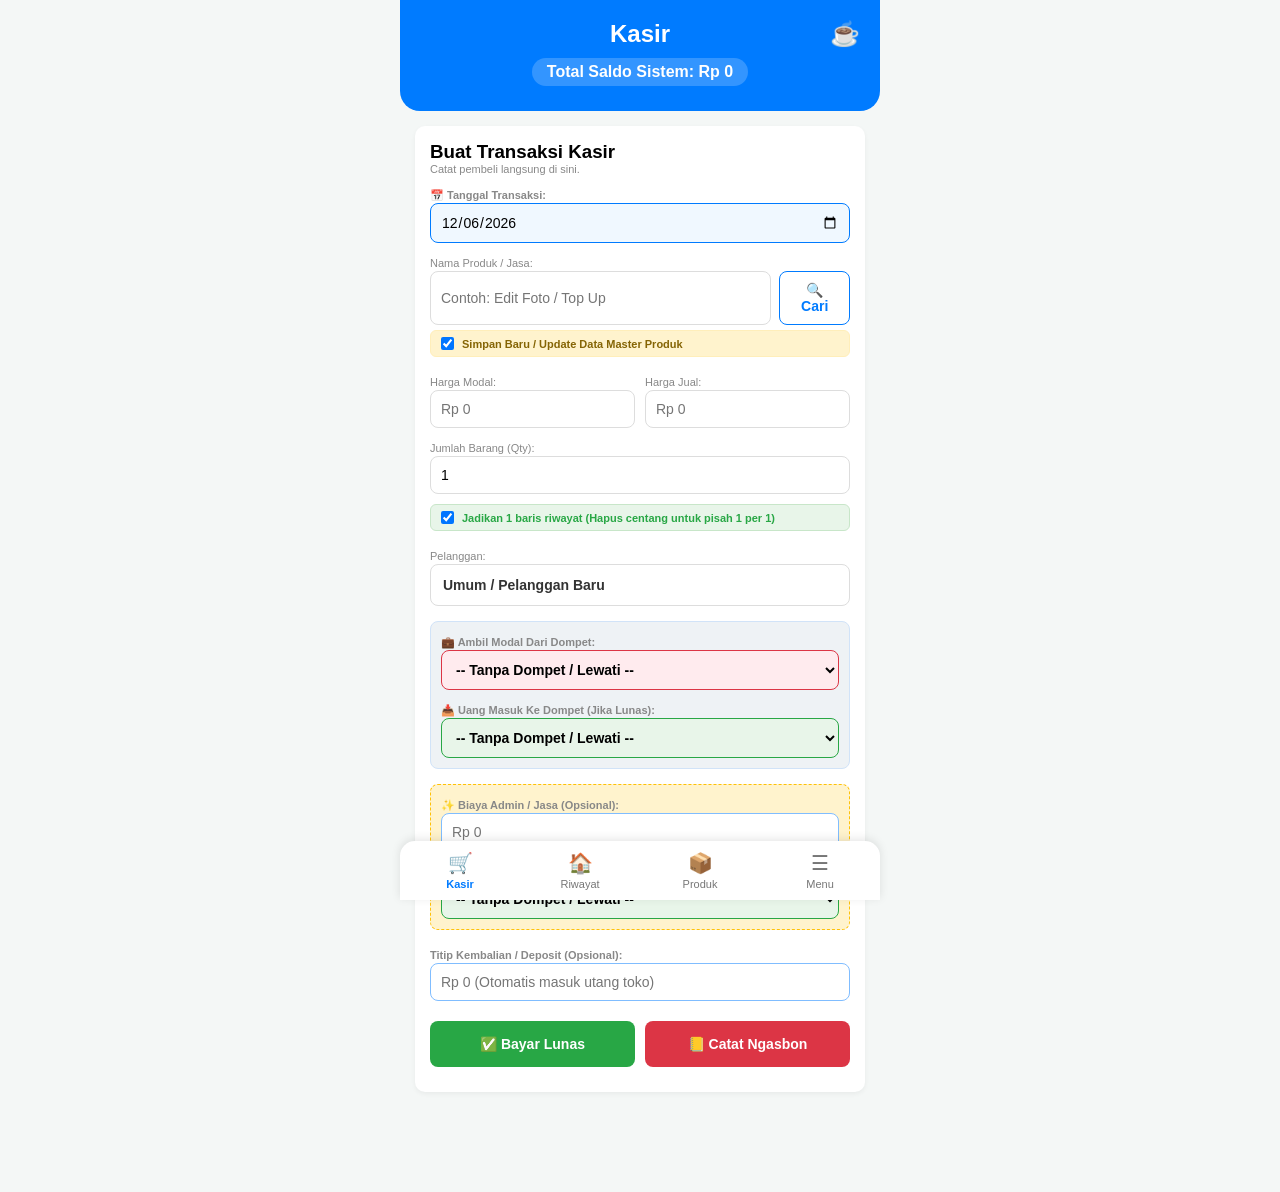
==== index (1).html @ 315f9e88 "Add files via upload" ====
<!DOCTYPE html>
<html lang="id">
<head>
    <meta charset="UTF-8">
    <meta name="viewport" content="width=device-width, initial-scale=1.0">
    <title>Sistem Manajemen UMKM Pro</title>
    <script src="https://cdnjs.cloudflare.com/ajax/libs/html2canvas/1.4.1/html2canvas.min.js"></script>
    <script src="https://cdnjs.cloudflare.com/ajax/libs/jspdf/2.5.1/jspdf.umd.min.js"></script>
    <script src="https://cdnjs.cloudflare.com/ajax/libs/jspdf-autotable/3.5.28/jspdf.plugin.autotable.min.js"></script>
    <script src="https://cdnjs.cloudflare.com/ajax/libs/Chart.js/3.9.1/chart.min.js"></script>
    
    <style>
        :root { --primary: #007bff; --bg-color: #f4f7f6; }
        * { margin: 0; padding: 0; box-sizing: border-box; font-family: sans-serif; }
        body { background-color: var(--bg-color); padding-bottom: 70px; transition: background 0.3s; }
        .app-container { max-width: 480px; margin: 0 auto; background-color: var(--bg-color); min-height: 100vh; position: relative; overflow-x: hidden; }
        
        .header { background: var(--primary); color: white; padding: 20px; border-radius: 0 0 20px 20px; text-align: center; transition: background 0.3s; }
        .saldo-badge { background: rgba(255,255,255,0.2); display: inline-block; padding: 5px 15px; border-radius: 20px; margin-top: 10px; font-weight: bold; }
        .saldo-simulasi { background: #ffc107 !important; color: #333 !important; box-shadow: 0 0 10px rgba(255,193,7,0.5); }
        
        .bottom-nav { position: fixed; bottom: 0; width: 100%; max-width: 480px; background: white; display: flex; padding: 10px 0; box-shadow: 0 -2px 10px rgba(0,0,0,0.1); border-radius: 15px 15px 0 0; z-index: 100; left: 50%; transform: translateX(-50%); }
        .nav-item { flex: 1; text-align: center; color: #777; font-size: 11px; cursor: pointer; transition: color 0.3s; }
        .nav-item.active { color: var(--primary); font-weight: bold; }
        .nav-icon { display: block; font-size: 20px; margin-bottom: 3px; }

        .page { display: none; padding: 15px; }
        .page.active { display: block; }

        .card { background: white; padding: 15px; border-radius: 10px; box-shadow: 0 2px 5px rgba(0,0,0,0.05); margin-bottom: 15px; }
        input, select, textarea { width: 100%; padding: 10px; margin-bottom: 10px; border: 1px solid #ddd; border-radius: 8px; font-size: 14px; }
        input[type="color"] { padding: 0; border: none; height: 60px; cursor: pointer; width: 100%; border-radius: 8px; }
        
        button { width: 100%; padding: 12px; background: var(--primary); color: white; border: none; border-radius: 8px; font-weight: bold; cursor: pointer; margin-bottom: 10px; font-size: 14px; transition: background 0.3s; }
        button.btn-green { background: #28a745; }
        button.btn-red { background: #dc3545; }
        button.btn-warning { background: #ffc107; color: #333; }
        button.btn-blue { background: #007bff; }
        button.btn-outline { background: transparent; border: 1px solid var(--primary); color: var(--primary); }
        .btn-back { width: auto; padding: 6px 15px; margin-bottom: 15px; font-size: 12px; display: inline-block; }
        
        .grid-2 { display: grid; grid-template-columns: 1fr 1fr; gap: 10px; }
        .grid-3 { display: grid; grid-template-columns: 1fr 1fr 1fr; gap: 8px; }
        .list-item { border-bottom: 1px solid #eee; padding: 10px 0; font-size: 13px; }
        .list-item:last-child { border-bottom: none; }
        .flex-between { display: flex; justify-content: space-between; align-items: center; }
        
        .text-green { color: #28a745; font-weight: bold; }
        .text-blue { color: var(--primary); font-weight: bold; }
        .text-red { color: #dc3545; font-weight: bold; }
        .text-small { font-size: 11px; color: #888; }
        
        .menu-grid { display: grid; grid-template-columns: 1fr 1fr 1fr; gap: 10px; margin-bottom: 15px; }
        .menu-btn { background: white; padding: 15px 5px; border-radius: 10px; text-align: center; cursor: pointer; box-shadow: 0 2px 4px rgba(0,0,0,0.05); font-size: 11px; font-weight: bold;}
        .menu-btn span { display: block; font-size: 24px; margin-bottom: 5px; }
        
        ::-webkit-scrollbar { width: 4px; }
        ::-webkit-scrollbar-thumb { background: #ccc; border-radius: 4px; }

        .search-select { padding: 12px; border: 1px solid #ddd; border-radius: 8px; background: #fff; display: flex; justify-content: space-between; align-items: center; cursor: pointer; margin-bottom: 10px; font-size: 14px; color: #333; }
        
        .modal-search { display: none; position: fixed; top: 0; left: 50%; transform: translateX(-50%); width: 100%; max-width: 480px; height: 100%; background: var(--bg-color); z-index: 1000; flex-direction: column; }
        .modal-search.active { display: flex; }
        .modal-header { background: white; padding: 15px; box-shadow: 0 2px 5px rgba(0,0,0,0.05); display: flex; align-items: center; gap: 15px; }
        .modal-header .btn-back { margin-bottom: 0; }
        .modal-header h4 { margin: 0; flex: 1; }
        .modal-body { padding: 15px; overflow-y: auto; flex: 1; }
        .modal-body input { font-size: 16px; padding: 12px; box-shadow: 0 2px 5px rgba(0,0,0,0.05); margin-bottom: 10px; }
        
        .search-item { padding: 15px; border-radius: 8px; background: white; margin-bottom: 8px; cursor: pointer; box-shadow: 0 1px 3px rgba(0,0,0,0.05); transition: background 0.2s; }
        .search-item:active { background: #e9ecef; }
        .search-item b { display: block; margin-bottom: 4px; }

        .accordion-header { cursor: pointer; padding: 10px 0; }
        .accordion-content { display: none; padding: 10px; background: #f8f9fa; border-radius: 8px; margin-top: 5px; border: 1px solid #eee; }
        .accordion-content.active { display: block; }
        
        .btn-wa { border: 1px solid; background: transparent; padding: 5px 10px; border-radius: 8px; font-size: 12px; cursor: pointer; display: inline-block; font-weight: bold; width: auto; margin:0;}
        .btn-wa:hover { background: #f0fdf4; }

        .modal-popup { display: none; position: fixed; top: 0; left: 50%; transform: translateX(-50%); width: 100%; max-width: 480px; height: 100%; background: rgba(0,0,0,0.6); z-index: 2000; align-items: center; justify-content: center; overflow-y: auto; padding: 20px 0; }
        .modal-popup.active { display: flex; }
        .popup-content { background: white; padding: 20px; border-radius: 15px; width: 90%; max-width: 350px; text-align: center; box-shadow: 0 5px 15px rgba(0,0,0,0.3); margin: auto; }

        .table-responsive { overflow-x: auto; -webkit-overflow-scrolling: touch; background: #fff; border-radius: 8px; border: 1px solid #ddd; margin-top: 10px; }
        .table-excel { width: 100%; border-collapse: collapse; min-width: 650px; font-size: 12px; text-align: left; }
        .table-excel th, .table-excel td { border: 1px solid #ddd; padding: 8px 10px; vertical-align: middle; white-space: nowrap; }
        .table-excel th { background-color: #f8f9fa; font-weight: bold; color: #333; }
        .table-excel tr:nth-child(even) { background-color: #fcfcfc; }
        .table-excel tr:hover { background-color: #f1f7ff; }
        .text-center { text-align: center; }
        .text-right { text-align: right; }

        .info-row { display: flex; gap: 5px; margin-bottom: 5px; align-items: center; }
        .info-row input { margin-bottom: 0; }
        .badge-info { display: inline-flex; align-items: center; background: #e9ecef; border: 1px solid #ced4da; padding: 4px 8px; border-radius: 15px; font-size: 11px; margin: 2px 4px 2px 0; color: #495057; }

        .tabs { display: flex; border-bottom: 2px solid #ddd; margin-bottom: 15px; }
        .tab-btn { flex: 1; text-align: center; padding: 10px; cursor: pointer; font-weight: bold; color: #999; border-bottom: 3px solid transparent; transition: all 0.3s;}
        .tab-btn.active { color: var(--primary); border-bottom: 3px solid var(--primary); }
        .kat-folder { background: var(--primary); color: white; padding: 12px 15px; border-radius: 8px; margin-bottom: 5px; cursor: pointer; display: flex; justify-content: space-between; font-weight: bold; font-size: 14px; box-shadow: 0 2px 4px rgba(0,0,0,0.1); }
        .kat-content { display: none; padding: 10px; background: #f8f9fa; border: 1px solid #eee; border-radius: 0 0 8px 8px; margin-top: -5px; margin-bottom: 15px; }
        .kat-content.active { display: block; }
        
        /* Desain Struk */
        .struk-kertas { background: #fff; color: #000; padding: 20px; font-family: 'Courier New', Courier, monospace; font-size: 13px; text-align: left; width: 100%; border: 1px solid #ddd; margin-bottom: 15px; box-shadow: 2px 2px 8px rgba(0,0,0,0.1); }
        .struk-divider { border-top: 1px dashed #000; margin: 8px 0; }
    /* Desain Kertas Struk Thermal */
        .kertas-struk { background: white; color: black; padding: 20px; font-family: 'Courier New', Courier, monospace; font-size: 13px; width: 100%; border: 1px solid #ccc; box-shadow: 2px 2px 8px rgba(0,0,0,0.1); margin-top: 20px; box-sizing: border-box; }
        .struk-divider { border-top: 1px dashed #000; margin: 8px 0; }
        .kotak-token { border: 1.5px dashed #000; padding: 8px; margin: 10px 0; text-align: center; font-weight: bold; font-size: 14px; background: #fafafa; }
</style>
</head>
<body>

<div class="app-container">
    <div class="header" style="position: relative;">
        <div style="position: absolute; right: 20px; top: 20px; cursor: pointer; font-size: 24px; z-index: 10;" onclick="document.getElementById('modal-sawer').classList.add('active')">☕</div>
        <h2 id="judulHalaman">Kasir</h2>
        <div class="saldo-badge" id="badge-header-saldo" style="margin-bottom: 5px;">Total Saldo Sistem: Rp <span id="displaySaldo">0</span></div>
        <div id="badge-dompet-pribadi" style="display:none; background: rgba(0,0,0,0.15); padding: 4px 12px; border-radius: 15px; font-size: 11px; font-weight: bold; width: fit-content; margin: 0 auto; color: white;">💼 Dompet Pribadi: Rp <span id="displaySaldoPribadi">0</span></div>
    </div>

    <div id="modal-sawer" class="modal-popup">
        <div class="popup-content">
            <h4 style="margin-bottom: 5px; color: var(--primary);">Sistem UMKM Pro</h4>
            <p style="font-size: 11px; color: #777; margin-bottom: 15px;">Versi 2.1 | Dev: Muhammad Rizky</p>
            <h4 style="margin-bottom: 5px; color: #d81b60;">☕ Sawer Developer</h4>
            <p style="font-size: 12px; color: #a80746; margin-bottom: 15px;">Sawer buat beli mie ayam hehehe 🍜</p>
            <img src="https://i.supaimg.com/ad460eb2-b309-4aa9-b61c-59eea64d0f56/84282f7b-0886-40a8-b4cc-752e51042834.png" alt="QRIS Sawer" style="width: 100%; max-width: 250px; border-radius: 10px; border: 1px dashed #ccc; padding: 5px; margin: 0 auto 15px auto; display: block;">
            <button type="button" class="btn-outline" style="border-color: #dc3545; color: #dc3545;" onclick="document.getElementById('modal-sawer').classList.remove('active')">Tutup</button>
        </div>
    </div>

    <div id="modal-pilih-wa" class="modal-popup">
        <div class="popup-content">
            <h4 style="margin-bottom: 15px; color: #333;">Kirim via Aplikasi Apa?</h4>
            <button type="button" class="btn-green" style="background: #25D366;" onclick="eksekusiKirimWA('biasa')">🟢 WhatsApp Biasa</button>
            <button type="button" class="btn-green" style="background: #128C7E;" onclick="eksekusiKirimWA('bisnis')">💼 WhatsApp Business</button>
            <button type="button" class="btn-outline" style="border-color: #007bff; color: #007bff; margin-bottom: 15px;" onclick="eksekusiKirimWA('umum')">🌐 WA Web / Pilihan Sistem</button>
            <button type="button" class="btn-red" style="margin-bottom: 0; width: auto; padding: 8px 30px;" onclick="tutupModalWA()">❌ Batal</button>
        </div>
    </div>

    <div id="modal-pencarian" class="modal-search" style="z-index: 3000;">
        <div class="modal-header"><button type="button" class="btn-outline btn-back" onclick="tutupPencarian()">⬅ Kembali</button><h4 id="judulPencarian">Cari</h4></div>
        <div class="modal-body">
            <input type="text" id="inputPencarian" placeholder="Ketik pencarian di sini..." oninput="filterPencarian()" autocomplete="off">
            <div id="listHasilPencarian"></div>
        </div>
    </div>

    <div id="modal-edit-transaksi" class="modal-search">
        <div class="modal-header"><button type="button" class="btn-outline btn-back" onclick="tutupEditTransaksi()">⬅ Kembali</button><h4>Edit Transaksi</h4></div>
        <div class="modal-body">
            <input type="hidden" id="editTransId">
            <label class="text-small">Tanggal:</label><input type="date" id="editTransTgl">
            <label class="text-small">Nama Pelanggan:</label>
            <div class="search-select" onclick="bukaPencarian('pelanggan-edit-trans')"><span id="labelEditTransPelanggan"><b>Pilih Pelanggan</b></span></div>
            <input type="hidden" id="editTransPelangganNama" value="">
            <label class="text-small">Nama Produk:</label>
            <div style="display: flex; gap: 8px; margin-bottom: 5px;">
                <input type="text" id="editTransProduk" placeholder="Nama Produk" style="margin-bottom: 0;">
                <button type="button" class="btn-outline" style="width: auto; margin-bottom: 0; padding: 10px 15px;" onclick="bukaPencarian('produk-edit')">🔍 Cari</button>
            </div>
            <div class="grid-2">
                <div><label class="text-small">Harga Modal (Rp):</label><input type="text" inputmode="numeric" id="editTransModal" oninput="formatInputRupiah(event)"></div>
                <div><label class="text-small">Harga Jual (Rp):</label><input type="text" inputmode="numeric" id="editTransTotal" oninput="formatInputRupiah(event)"></div>
            </div>
            <label class="text-small">Status:</label>
            <select id="editTransStatus" style="margin-bottom: 15px;"><option value="Lunas">Lunas</option><option value="Piutang">Ngasbon / Piutang</option></select>
            
            <div style="background: #eef2f5; padding: 10px; border-radius: 8px; border: 1px solid #d1e3f8; margin-bottom: 10px;">
                <label class="text-small text-red" style="font-weight:bold;">💼 Ambil Modal Dari:</label>
                <select id="editTransDompetModal" style="background:#ffebee; border-color:#dc3545;"></select>
                
                <label class="text-small text-green" style="font-weight:bold;">📥 Uang Jual Masuk Ke:</label>
                <select id="editTransDompetMasuk" style="background:#e8f5e9; border-color:#28a745; margin-bottom: 0;"></select>
            </div>

            <button type="button" class="btn-green" onclick="eksekusiSimpanEditTransaksi()" style="margin-top: 10px;">💾 Simpan Perubahan</button>
        </div>
    </div>

    <div id="modal-edit-rincian" class="modal-popup">
        <div class="popup-content">
            <h4 style="margin-bottom: 10px;">✏️ Edit Rincian Barang</h4>
            <form onsubmit="eksekusiSimpanRincian(event)">
                <input type="hidden" id="editRincianUtangId">
                <input type="hidden" id="editRincianIdx">
                <label class="text-small" style="text-align:left; display:block;">Tanggal:</label>
                <input type="date" id="editRincianTgl" required style="border-color: var(--primary);">
                <label class="text-small" style="text-align:left; display:block;">Nama Produk/Barang:</label>
                <input type="text" id="editRincianProduk" required>
                <label class="text-small" style="text-align:left; display:block;">Harga (Rp):</label>
                <input type="text" inputmode="numeric" id="editRincianNominal" oninput="formatInputRupiah(event)" required>
                <div class="grid-2" style="margin-top: 15px;">
                    <button type="submit" class="btn-green">Simpan</button>
                    <button type="button" class="btn-red" onclick="tutupModalRincian()">Batal</button>
                </div>
            </form>
        </div>
    </div>

    <div id="modal-pindah-kategori" class="modal-popup">
        <div class="popup-content">
            <h4 style="margin-bottom: 10px;">🗂️ Pindah Folder Kategori</h4>
            <p class="text-small" style="margin-bottom: 15px;">Pindahkan produk yang dicentang ke folder:</p>
            <select id="selectPindahKat" style="font-weight:bold; background:#f0f8ff; width:100%; padding:10px; border-radius:8px;"></select>
            <div class="grid-2" style="margin-top: 15px;">
                <button type="button" class="btn-green" onclick="eksekusiPindahKategoriMassal()">Pindahkan</button>
                <button type="button" class="btn-red" onclick="tutupModalPindahKategori()">Batal</button>
            </div>
        </div>
    </div>

    <div id="modal-edit-kasbon" class="modal-popup">
        <div class="popup-content">
            <h4 style="margin-bottom: 10px;">✏️ Edit Info Kasbon</h4>
            <form onsubmit="eksekusiSimpanInfoKasbon(event)">
                <input type="hidden" id="editKasbonId">
                <input type="hidden" id="editKasbonDompetLama">
                <label class="text-small" style="text-align:left; display:block;">Nama Pelanggan / Pihak:</label>
                <div class="search-select" onclick="bukaPencarian('pelanggan-edit-kasbon')"><span id="labelEditKasbonPelanggan"><b>Pilih Pelanggan</b></span></div>
                <input type="hidden" id="editKasbonNama" required>
                <label class="text-small" style="text-align:left; display:block;">Sumber/Tujuan Dompet Awal:</label>
                <select id="editKasbonDompet" style="background:#e8f4fd; border-color:var(--primary); font-weight:bold;"></select>
                <div class="grid-2" style="margin-top: 15px;">
                    <button type="submit" class="btn-green">💾 Simpan Perubahan</button>
                    <button type="button" class="btn-red" onclick="tutupModalEditKasbon()">Batal</button>
                </div>
            </form>
        </div>
    </div>

    <div id="modal-cicilan" class="modal-popup">
        <div class="popup-content">
            <h4 style="margin-bottom: 10px;">💳 Catat Cicilan</h4>
            <p class="text-small" style="margin-bottom: 15px;">Info: <b class="text-red" id="cicilanSisaTampil">Rp 0</b></p>
            <form onsubmit="eksekusiSimpanCicilan(event)">
                <input type="hidden" id="cicilanUtangId">
                <input type="hidden" id="editCicilanId"> 
                <label class="text-small" style="text-align:left; display:block;">Tanggal Bayar:</label>
                <input type="date" id="cicilanTgl" required style="border-color: var(--primary);">
                <label class="text-small" style="text-align:left; display:block;">Nominal Bayar (Rp):</label>
                <input type="text" inputmode="numeric" id="cicilanNominal" placeholder="0" oninput="formatInputRupiah(event)" required>
                
                <label class="text-small text-green" style="font-weight:bold; display:block; margin-top:10px;">📥 Uang Masuk / Keluar Dompet:</label>
                <select id="cicilanDompetMasuk" style="background:#e8f5e9; border-color:#28a745; font-weight:bold; margin-bottom: 0;"></select>

                <div class="grid-2" style="margin-top: 15px;">
                    <button type="submit" class="btn-green">Simpan</button>
                    <button type="button" class="btn-red" onclick="tutupModalCicilan()">Batal</button>
                </div>
            </form>
        </div>
    </div>

    <div id="modal-struk" class="modal-popup">
        <div class="popup-content" style="background:#f4f4f4;">
            <div id="area-struk" class="struk-kertas">
                <div id="struk-nama-toko" style="text-align:center; font-size:16px; margin-bottom: 3px;">NAMA TOKO</div>
                <div id="struk-info-toko" style="text-align:center; font-size:11px; margin-bottom:10px; white-space: pre-wrap;">Info Toko</div>
                <div class="struk-divider"></div>
                <div id="struk-info">Tgl: ...<br>Plg: ...</div>
                <div class="struk-divider"></div>
                <div id="struk-item">Nama Produk x1<br><div style="text-align:right">Rp 0</div></div>
                <div class="struk-divider"></div>
                <div style="display:flex; justify-content:space-between; font-weight:bold;">
                    <span>TOTAL</span><span id="struk-total">Rp 0</span>
                </div>
                <div class="struk-divider"></div>
                <div id="struk-pesan-penutup" style="text-align:center; font-size:11px; white-space: pre-wrap; margin-bottom: 5px;">Pesan Penutup</div>
                <div style="text-align:center; font-size:9px; color: #888;">Powered by Sistem UMKM Pro</div>
            </div>
            <button type="button" class="btn-green" onclick="downloadStruk()">💾 Download Struk Gambar</button>
            <button type="button" class="btn-red" onclick="document.getElementById('modal-struk').classList.remove('active')">Tutup</button>
        </div>
    </div>

    <div id="modal-mutasi" class="modal-popup">
        <div class="popup-content">
            <h4 style="margin-bottom: 10px;">🔄 Mutasi Pindah Saldo</h4>
            <form onsubmit="eksekusiMutasi(event)">
                <label class="text-small" style="text-align:left; display:block; color:#dc3545; font-weight:bold;">Dari Dompet (Berkurang):</label>
                <select id="mutasiDari" style="background:#ffebee; border-color:#dc3545;"></select>
                <div style="text-align:center; margin: 5px 0;">⬇️</div>
                <label class="text-small" style="text-align:left; display:block; color:#28a745; font-weight:bold;">Ke Dompet (Bertambah):</label>
                <select id="mutasiKe" style="background:#e8f5e9; border-color:#28a745;"></select>
                <label class="text-small" style="text-align:left; display:block; margin-top:10px;">Nominal Dipindah (Rp):</label>
                <input type="text" inputmode="numeric" id="mutasiNominal" placeholder="0" oninput="formatInputRupiah(event)" required>
                <div class="grid-2" style="margin-top: 15px;">
                    <button type="submit" class="btn-blue" style="color:white;">🔄 Pindahkan</button>
                    <button type="button" class="btn-red" onclick="document.getElementById('modal-mutasi').classList.remove('active')">Batal</button>
                </div>
            </form>
        </div>
    </div>

    <div id="modal-edit-saldo" class="modal-popup">
        <div class="popup-content">
            <h4 style="margin-bottom: 10px;">✏️ Sesuaikan Saldo</h4>
            <p class="text-small text-blue" id="labelEditSaldoDompet" style="margin-bottom:10px; font-weight:bold;">Nama Dompet</p>
            <form onsubmit="eksekusiEditSaldoPintar(event)">
                <input type="hidden" id="editSaldoDompetId">
                <label class="text-small" style="text-align:left; display:block;">Pilih Operasi:</label>
                <select id="jenisEditSaldo" style="font-weight:bold; background:#f8f9fa;">
                    <option value="tambah">➕ Tambah Saldo (Masuk)</option>
                    <option value="kurang">➖ Kurangi Saldo (Keluar)</option>
                    <option value="ubah">⚖️ Timpa / Ubah Total Akhir</option>
                </select>
                <label class="text-small" style="text-align:left; display:block;">Nominal (Rp):</label>
                <input type="text" inputmode="numeric" id="editSaldoNominal" placeholder="0" oninput="formatInputRupiah(event)" required>
                <div class="grid-2" style="margin-top: 15px;">
                    <button type="submit" class="btn-green">💾 Simpan</button>
                    <button type="button" class="btn-red" onclick="document.getElementById('modal-edit-saldo').classList.remove('active')">Batal</button>
                </div>
            </form>
        </div>
    </div>

    <div id="modal-bunga-bank" class="modal-popup">
        <div class="popup-content">
            <h4 style="margin-bottom: 10px; color:#28a745;">🌱 Set Bunga Harian</h4>
            <p class="text-small text-blue" id="labelBungaDompet" style="margin-bottom:10px; font-weight:bold;">Nama Dompet</p>
            <form onsubmit="eksekusiSetBunga(event)">
                <input type="hidden" id="bungaDompetId">
                <label class="text-small" style="text-align:left; display:block;">Persentase Bunga (% Per Tahun):</label>
                <input type="number" step="0.01" id="bungaPersenVal" placeholder="Cth: 2.5 untuk 2.5%" required style="border-color:#28a745; background:#f0fdf4;">
                <p class="text-small" style="color:gray; font-size:10px; margin-top:5px; margin-bottom:15px; text-align:left;">Bunga dihitung persentase tahunan (p.a), dan akan cair harian ke saldo saat aplikasi dibuka.</p>
                <div class="grid-2" style="margin-top: 5px;">
                    <button type="submit" class="btn-green">💾 Simpan</button>
                    <button type="button" class="btn-red" onclick="document.getElementById('modal-bunga-bank').classList.remove('active')">Batal</button>
                </div>
            </form>
        </div>
    </div>

    <div id="modal-tambah-tabungan" class="modal-popup">
        <div class="popup-content">
            <h4 style="margin-bottom: 10px;">💰 Buka Tabungan Baru</h4>
            <form onsubmit="eksekusiBukaTabungan(event)">
                <label class="text-small" style="text-align:left; display:block;">Pilih Pelanggan:</label>
                <div class="search-select" onclick="bukaPencarian('pelanggan-tabungan')"><span id="labelTabunganPelanggan"><b>Pilih Pelanggan</b></span></div>
                <input type="hidden" id="tabunganPelangganId" value="">
                
                <label class="text-small text-green" style="text-align:left; display:block; font-weight:bold;">Uang Masuk Ke Dompet:</label>
                <select id="tabunganDompetId" style="background:#e8f5e9; border-color:#28a745; font-weight:bold; margin-bottom:10px;"></select>
                
                <label class="text-small" style="text-align:left; display:block;">Setoran Awal (Rp):</label>
                <input type="text" inputmode="numeric" id="tabunganAwal" placeholder="0" oninput="formatInputRupiah(event)" required>
                
                <div class="grid-2" style="margin-top: 15px;">
                    <button type="submit" class="btn-green">Simpan</button>
                    <button type="button" class="btn-red" onclick="document.getElementById('modal-tambah-tabungan').classList.remove('active')">Batal</button>
                </div>
            </form>
        </div>
    </div>

    <div id="page-kasir" class="page active">
        <div class="card">
            <h3>Buat Transaksi Kasir</h3>
            <p class="text-small" style="margin-bottom: 10px;">Catat pembeli langsung di sini.</p>
            <form id="formKasir" onsubmit="eksekusiKasir(event)">
                <label class="text-small text-blue"><b>📅 Tanggal Transaksi:</b></label>
                <input type="date" id="kasirTanggal" required style="border-color: var(--primary); background: #f0f8ff;">
                
                <label class="text-small">Nama Produk / Jasa:</label>
                <div style="display: flex; gap: 8px; margin-bottom: 5px;">
                    <input type="text" id="kasirNamaProduk" placeholder="Contoh: Edit Foto / Top Up" required style="margin-bottom: 0;">
                    <button type="button" class="btn-outline" style="width: auto; margin-bottom: 0; padding: 10px 15px;" onclick="bukaPencarian('produk')">🔍 Cari</button>
                </div>
                <label style="display:flex; align-items:center; font-size:11px; margin-bottom: 15px; background: #fff3cd; padding: 6px 10px; border-radius: 6px; border: 1px solid #ffeeba;">
                    <input type="checkbox" id="kasirSimpanProduk" checked style="width:auto; margin:0 8px 0 0;"><b style="color: #856404;">Simpan Baru / Update Data Master Produk</b>
                </label>
                <div class="grid-2">
                    <div><label class="text-small">Harga Modal:</label><input type="text" inputmode="numeric" id="kasirHargaModal" placeholder="Rp 0" oninput="formatInputRupiah(event)" required></div>
                    <div><label class="text-small">Harga Jual:</label><input type="text" inputmode="numeric" id="kasirHargaJual" placeholder="Rp 0" oninput="formatInputRupiah(event)" required></div>
                </div>
                <label class="text-small">Jumlah Barang (Qty):</label><input type="number" inputmode="numeric" id="kasirJumlah" placeholder="Jumlah" value="1" required>
                <label style="display:flex; align-items:center; font-size:11px; margin-bottom: 15px; background: #e8f5e9; padding: 6px 10px; border-radius: 6px; border: 1px solid #c8e6c9; cursor: pointer;">
                    <input type="checkbox" id="kasirGabungQty" checked style="width:auto; margin:0 8px 0 0;"><b style="color: #28a745;">Jadikan 1 baris riwayat (Hapus centang untuk pisah 1 per 1)</b>
                </label>
                <label class="text-small">Pelanggan:</label>
                <div class="search-select" onclick="bukaPencarian('pelanggan-kasir')" style="margin-bottom: 15px;"><span id="labelKasirPelanggan"><b>Umum / Pelanggan Baru</b></span></div>
                <input type="hidden" id="kasirPelangganId" value="">
                
                <div style="background: #eef2f5; padding: 10px; border-radius: 8px; border: 1px solid #d1e3f8; margin-bottom: 15px;">
                    <label class="text-small text-red" style="font-weight:bold;">💼 Ambil Modal Dari Dompet:</label>
                    <select id="kasirDompetModal" style="background:#ffebee; border-color:#dc3545; font-weight:bold;"></select>
                    
                    <label class="text-small text-green" style="font-weight:bold;">📥 Uang Masuk Ke Dompet (Jika Lunas):</label>
                    <select id="kasirDompetMasuk" style="background:#e8f5e9; border-color:#28a745; font-weight:bold; margin-bottom: 0;"></select>
                </div>

                <div style="background: #fff3cd; padding: 10px; border-radius: 8px; border: 1px dashed #ffc107; margin-bottom: 15px;">
                    <label class="text-small text-blue"><b>✨ Biaya Admin / Jasa (Opsional):</b></label>
                    <input type="text" inputmode="numeric" id="kasirBiayaAdmin" placeholder="Rp 0" oninput="formatInputRupiah(event)" style="margin-bottom:10px; border-color:#80bdff;">
                    <label class="text-small text-green" style="font-weight:bold;">📥 Uang Admin Masuk Ke:</label>
                    <select id="kasirDompetAdmin" style="background:#e8f5e9; border-color:#28a745; font-weight:bold; margin-bottom: 0;"></select>
                </div>

                <div id="wadahDepositKasir" style="display:none; background: #fff3cd; padding: 10px; border-radius: 8px; border: 1px solid #ffeeba; margin-bottom: 15px;">
                    <span style="font-size:12px; color:#856404; display:block; margin-bottom:5px;">💡 Pelanggan ini punya Saldo Titipan: <b id="teksSaldoDeposit">Rp 0</b></span>
                    <label style="display:flex; align-items:center; font-size:12px; font-weight:bold; cursor:pointer;">
                        <input type="checkbox" id="kasirPakaiDeposit" style="width:auto; margin:0 8px 0 0;"> Potong bayar pakai Saldo Titipan?
                    </label>
                    <input type="hidden" id="kasirNominalDeposit" value="0">
                </div>

                <label class="text-small text-blue">Titip Kembalian / Deposit (Opsional):</label>
                <input type="text" inputmode="numeric" id="kasirTambahDeposit" placeholder="Rp 0 (Otomatis masuk utang toko)" oninput="formatInputRupiah(event)" style="margin-bottom:15px; border-color:#80bdff;">
                
                <input type="hidden" id="kasirStatusVal" value="Lunas">
                <div class="grid-2">
                    <button type="submit" class="btn-green" style="margin-top: 5px; font-size: 14px; padding: 15px;" onclick="document.getElementById('kasirStatusVal').value='Lunas'">✅ Bayar Lunas</button>
                    <button type="submit" class="btn-red" style="margin-top: 5px; font-size: 14px; padding: 15px;" onclick="document.getElementById('kasirStatusVal').value='Piutang'">📒 Catat Ngasbon</button>
                </div>
            </form>
        </div>
    </div>

    <div id="page-beranda" class="page">
        <div class="card grid-2">
            <div><div class="text-small">Omset Hari Ini (Lunas)</div><div class="text-blue" style="font-size: 16px;">Rp <span id="rekapHarian">0</span></div></div>
            <div><div class="text-small">Untung Hari Ini (Lunas)</div><div class="text-green" style="font-size: 16px;">Rp <span id="labaHarian">0</span></div></div>
            <div style="margin-top: 10px;"><div class="text-small" id="judulOmset2">Omset Bulan Ini</div><div class="text-blue" style="font-size: 16px;">Rp <span id="rekapBulanan">0</span></div></div>
            <div style="margin-top: 10px;"><div class="text-small" id="judulUntung2">Untung Bulan Ini</div><div class="text-green" style="font-size: 16px;">Rp <span id="labaBulanan">0</span></div></div>
            <div style="margin-top: 10px; border-top: 1px solid #eee; padding-top: 10px;"><div class="text-small">Piutang (Uang di Luar)</div><div class="text-red">Rp <span id="rekapPiutang">0</span></div></div>
            <div style="margin-top: 10px; border-top: 1px solid #eee; padding-top: 10px;"><div class="text-small">Total Utang Saya</div><div class="text-red">Rp <span id="rekapUtang">0</span></div></div>
        </div>
        
        <div class="card">
            <h4>Riwayat Lunas & Filter</h4>
            <select id="filterWaktuBeranda" onchange="ubahFilterBeranda()" style="margin-top: 5px; font-weight: bold;">
                <option value="semua">📂 Semua Transaksi (Lunas)</option>
                <option value="harian">📅 Transaksi Harian (Hari Ini)</option>
                <option value="mingguan">📆 Transaksi Mingguan (7 Hari Terakhir)</option>
                <option value="bulanan">🗓️ Transaksi Bulanan (Bulan Ini)</option>
                <option value="tahunan">🏆 Transaksi Tahunan (Tahun Ini)</option>
                <option value="custom">⚙️ Transaksi Custom (Pilih Tanggal)</option>
            </select>
            
            <div id="wadahFilterCustom" style="display: none; margin-bottom: 10px; background: #f8f9fa; padding: 10px; border-radius: 8px; border: 1px solid #ddd;">
                <div class="grid-2"><div><label class="text-small">Dari:</label><input type="date" id="tglMulaiCustom" style="margin-bottom: 0;"></div><div><label class="text-small">Sampai:</label><input type="date" id="tglAkhirCustom" style="margin-bottom: 0;"></div></div>
                <button type="button" class="btn-outline" style="padding: 8px; margin-top: 10px; margin-bottom: 0;" onclick="terapkanFilterCustom()">Cari Data</button>
            </div>

            <div class="flex-between" style="margin-bottom: 10px; padding-bottom: 10px; border-bottom: 1px solid #eee;">
                <span class="text-small">Jumlah Transaksi Lunas:</span><span class="text-blue" id="jumlahTransaksiBeranda" style="font-size: 18px; font-weight: bold;">0</span>
            </div>
            
            <div style="background: #ffeeba; padding: 10px; border-radius: 8px; margin-bottom: 10px; border: 1px solid #ffdf7e;">
                <div style="display: flex; align-items: center; font-size: 13px; font-weight: bold; margin-bottom: 8px; border-bottom:1px dashed #ccc; padding-bottom:8px;">
                    <input type="checkbox" id="checkSemuaTransaksi" onchange="togglePilihSemuaTransaksi()" style="width: auto; margin: 0 10px 0 0;"> Pilih Semua Baris
                </div>
                <div style="display:flex; gap:5px; flex-wrap:wrap;">
                    <button type="button" class="btn-wa" style="border-color:#28a745; color:#28a745;" onclick="kirimWABorongan('pelanggan')">📱 WA Pembeli</button>
                    <button type="button" class="btn-wa" style="border-color:#007bff; color:#007bff;" onclick="kirimWABorongan('bos')">📱 WA Bos</button>
                    <button type="button" class="btn-wa" style="border-color:#dc3545; color:#dc3545;" onclick="downloadPDFRiwayat('beranda')">📄 PDF</button>
                    <button type="button" class="btn-red" style="width: auto; padding: 5px 10px; margin: 0; font-size: 12px;" onclick="hapusTransaksiTerpilih()">🗑 Hapus</button>
                </div>
            </div>
            
            <p class="text-small" style="color:var(--primary); text-align:right; margin-bottom: 0;"><i>*Geser tabel ke kiri ⬅️</i></p>
            <div class="table-responsive">
                <table class="table-excel">
                    <thead><tr><th class="text-center" style="width: 30px;">✔</th><th>Pelanggan & Status</th><th>Produk (Qty)</th><th class="text-right">Modal</th><th class="text-right text-blue">Jual</th><th class="text-right text-green">Untung</th><th class="text-center">Aksi</th></tr></thead>
                    <tbody id="listTransaksiBerandaTabel"></tbody>
                </table>
            </div>
        </div>
    </div>

    <div id="page-produk" class="page">
        <div class="card">
            <h4 id="judulFormProduk">Tambah Produk Baru</h4>
            <form onsubmit="eksekusiSimpanProduk(event)" style="margin-top: 10px;">
                <input type="hidden" id="editProdukId" value="">
                <input type="text" id="namaProduk" placeholder="Nama Produk / Jasa" required>
                <label class="text-small">Pilih Kategori / Folder:</label>
                <select id="produkKategoriId" style="background:#f0f8ff; font-weight:bold;"></select>
                <div class="grid-2" style="margin-top: 10px;">
                    <div><label class="text-small">Harga Modal (Rp):</label><input type="text" inputmode="numeric" id="hargaModal" placeholder="0" oninput="formatInputRupiah(event)" required></div>
                    <div><label class="text-small">Harga Jual (Rp):</label><input type="text" inputmode="numeric" id="hargaJual" placeholder="0" oninput="formatInputRupiah(event)" required></div>
                </div>
                <div style="background: #eef2f5; padding: 10px; border-radius: 8px; border: 1px solid #d1e3f8; margin-bottom: 10px;">
                    <label class="text-small text-red" style="font-weight:bold;">💼 Default Modal Dari:</label>
                    <select id="produkDompetModal" style="background:#ffebee; border-color:#dc3545; font-weight:bold;"></select>
                    <label class="text-small text-green" style="font-weight:bold;">📥 Default Jual Masuk Ke:</label>
                    <select id="produkDompetMasuk" style="background:#e8f5e9; border-color:#28a745; font-weight:bold; margin-bottom: 0;"></select>
                </div>
                <div class="grid-2">
                    <button type="submit" id="btnSubmitProduk" class="btn-green">Tambah Produk</button>
                    <button type="button" id="btnBatalEdit" class="btn-outline" style="display: none;" onclick="batalEditProduk()">Batal Edit</button>
                </div>
            </form>
        </div>
        <div class="card">
            <h4 style="margin-bottom: 10px;">Daftar Produk (Berdasarkan Kategori)</h4>
            <input type="text" id="cariProdukListInput" placeholder="🔍 Cari nama produk atau kategori..." oninput="renderDaftarProduk()" style="border-color: var(--primary); background:#f0f8ff;">
            
            <div class="flex-between" style="background: #f8f9fa; padding: 10px; border-radius: 8px; margin-bottom: 10px; border: 1px solid #eee;">
                <label style="display: flex; align-items: center; font-size: 13px; font-weight: bold; cursor: pointer;"><input type="checkbox" id="checkSemuaProduk" onchange="togglePilihSemuaProduk()" style="width: auto; margin: 0 10px 0 0;"> Pilih Semua</label>
                <div style="display:flex; gap:5px;">
                    <button type="button" class="btn-warning" style="width: auto; padding: 5px 10px; margin: 0; font-size: 12px; border:none;" onclick="eksekusiSapuMagnet()">🧲 Sapu</button>
                    <button type="button" class="btn-outline" style="width: auto; padding: 5px 10px; margin: 0; font-size: 12px; background:white;" onclick="bukaModalPindahKategori()">🗂️ Pindah</button>
                    <button type="button" class="btn-red" style="width: auto; padding: 5px 10px; margin: 0; font-size: 12px;" onclick="hapusProdukTerpilih()">🗑 Hapus</button>
                </div>
            </div>
            <div id="listProduk"></div>
        </div>
    </div>

    <div id="page-utang" class="page">
        <div class="card">
            <h4>Catat Kasbon / Piutang Baru</h4>
            <p class="text-small" style="margin-bottom:10px;">Catat utangan di sini. Uang akan dipotong/ditambah ke Dompet.</p>
            <form onsubmit="eksekusiTambahUtang(event)" style="margin-top: 10px;">
                <label class="text-small">Pilih Pelanggan:</label>
                <div class="search-select" onclick="bukaPencarian('pelanggan-utang')"><span id="labelUtangPelanggan"><b>Umum / Pelanggan Baru</b></span></div>
                <input type="hidden" id="utangPelangganId" value="">
                
                <label class="text-small">Jenis Transaksi:</label>
                <select id="jenisUtang"><option value="Piutang">Pelanggan Ngasbon (Piutang)</option><option value="Utang">Pelanggan Nabung / Titip Uang</option></select>
                
                <label class="text-small text-blue">💼 Saldo Dompet Terkait:</label>
                <select id="utangDompetId" style="background:#e8f4fd; border-color:var(--primary); font-weight:bold;"></select>

                <label class="text-small">Nominal (Rp):</label>
                <input type="text" inputmode="numeric" id="nominalUtang" placeholder="Nominal (Rp)" oninput="formatInputRupiah(event)" required>
                <button type="submit" class="btn-green">💾 Simpan Catatan</button>
            </form>
        </div>
        
        <div class="card">
            <div class="tabs">
                <div id="tab-btn-piutang" class="tab-btn active" onclick="switchKasbonTab('Piutang')">📘 Piutang (Ngasbon)</div>
                <div id="tab-btn-utang" class="tab-btn" onclick="switchKasbonTab('Utang')">💰 Tabungan</div>
                <div id="tab-btn-lunas" class="tab-btn" onclick="switchKasbonTab('Lunas')">✅ Arsip Lunas</div>
            </div>
            <input type="text" id="cariKasbonInput" placeholder="🔍 Cari nama pelanggan..." oninput="renderKasbonList()" style="background:#f0f8ff;">
            <div id="listUtang"></div>
        </div>
    </div>

    <div id="page-menu" class="page">
        <div id="main-menu-grid" class="menu-grid">
            <div class="menu-btn" onclick="bukaSubHalaman('sub-rapor-pelanggan')"><span>👑</span>Rapor Pelanggan</div>
            <div class="menu-btn" onclick="bukaSubHalaman('sub-pengeluaran')"><span>💸</span>Pengeluaran</div>
            <div class="menu-btn" onclick="bukaSubHalaman('sub-grafik')"><span>📈</span>Grafik Bisnis</div>
            <div class="menu-btn" onclick="bukaHalaman('utang', null, 'Kasbon (Utang & Piutang)')"><span>📒</span>Kasbon</div>
            <div class="menu-btn" onclick="bukaSubHalaman('sub-dompet')"><span>👛</span>Dompet</div>
            <div class="menu-btn" onclick="bukaSubHalaman('sub-kategori')"><span>🗂️</span>Kategori Prod.</div>
            <div class="menu-btn" onclick="bukaSubHalaman('sub-pelanggan')"><span>👥</span>Pelanggan</div>
            <div class="menu-btn" onclick="bukaSubHalaman('sub-alokasi')"><span>📊</span>Bagi Hasil</div>
            <div class="menu-btn" onclick="bukaSubHalaman('sub-portal')"><span>⚖️</span>Simulasi Kas</div> 
            <div class="menu-btn" onclick="bukaSubHalaman('sub-wa')"><span>📱</span>Struk WA</div>
            <div class="menu-btn" onclick="bukaSubHalaman('sub-riwayat')"><span>📝</span>Riwayat Full</div>
            <div class="menu-btn" onclick="bukaSubHalaman('sub-backup')"><span>💾</span>Data Excel</div>
            <div class="menu-btn" onclick="bukaSubHalaman('sub-tema')"><span>🎨</span>Tema</div> 
            <div class="menu-btn" onclick="bukaSubHalaman('sub-mutasi')"><span>📑</span>Mutasi Kas</div>
            <div class="menu-btn" onclick="bukaSubHalaman('sub-struk-manual')"><span>🧾</span>Struk Manual</div>
            <div class="menu-btn" onclick="bukaSubHalaman('sub-struk-cetak')"><span>🖨️</span>Struk Cetak</div>
            <div class="menu-btn" onclick="alert('Sistem Manajemen UMKM Pro\nVersi: 2.1 (Full Feature)\nDeveloper: Muhammad Rizky')"><span>ℹ️</span>Info App</div>
        </div>

        

        <div id="sub-rapor-pelanggan" class="card" style="display:none;">
            <button type="button" class="btn-outline btn-back" onclick="kembaliKeMenu()">⬅ Kembali</button>
            <h4>👑 Rapor Sultan (Pelanggan)</h4>
            <p class="text-small" style="margin-bottom: 15px;">Lihat siapa yang paling sering belanja dan ngasih untung gede.</p>
            
            <div style="background: #f0f8ff; padding: 10px; border-radius: 8px; margin-bottom: 15px; border: 1px solid #cce5ff;">
                <select id="periodeRapor" onchange="toggleFilterRapor()" style="font-weight:bold; margin-bottom:0;">
                    <option value="bulanIni">Bulan Ini</option>
                    <option value="mingguan">7 Hari Terakhir</option>
                    <option value="hariIni">Hari Ini</option>
                    <option value="semua">Semua Waktu</option>
                    <option value="custom">⚙️ Custom (Tanggal)</option>
                </select>
                <div id="wadahFilterCustomRapor" style="display: none; margin-top: 10px; background: #fff; padding: 10px; border-radius: 8px; border: 1px solid #ddd;">
                    <div class="grid-2">
                        <div><label class="text-small">Dari:</label><input type="date" id="tglMulaiRapor" style="margin-bottom: 0;"></div>
                        <div><label class="text-small">Sampai:</label><input type="date" id="tglAkhirRapor" style="margin-bottom: 0;"></div>
                    </div>
                    <button type="button" class="btn-outline" style="padding: 8px; margin-top: 10px; margin-bottom: 0;" onclick="renderRaporPelanggan()">Cari Data</button>
                </div>
            </div>
            
            <input type="text" id="cariRaporInput" placeholder="🔍 Cari nama pelanggan..." oninput="renderRaporPelanggan()" style="border-color: var(--primary); background:#f0f8ff;">
            
            <select id="sortRaporSelect" onchange="renderRaporPelanggan()" style="font-weight:bold; margin-bottom: 15px; background: #fff3cd; border-color: #ffeeba;">
                <option value="jual_desc">🏆 Urutkan: Omset (Jual) Tertinggi</option>
                <option value="jual_asc">📉 Urutkan: Omset (Jual) Terendah</option>
                <option value="untung_desc">💰 Urutkan: Untung Terbesar</option>
                <option value="untung_asc">💸 Urutkan: Untung Terkecil</option>
                <option value="trans_desc">🛒 Urutkan: Transaksi Terbanyak</option>
                <option value="trans_asc">🛍️ Urutkan: Transaksi Paling Sedikit</option>
                <option value="modal_desc">📦 Urutkan: Modal Keluar Terbesar</option>
                <option value="modal_asc">📦 Urutkan: Modal Keluar Terkecil</option>
            </select>
            <div id="listRaporPelanggan"></div>
        </div>

        <div id="sub-pengeluaran" class="card" style="display:none;">
            <button type="button" class="btn-outline btn-back" onclick="kembaliKeMenu()">⬅ Kembali</button>
            <h4>💸 Catat Pengeluaran</h4>
            <p class="text-small" style="margin-bottom:10px;">Catat pengeluaran operasional (Bensin, Listrik, dll) yang memotong saldo Dompet.</p>
            <form onsubmit="eksekusiPengeluaran(event)" style="margin-top: 10px; background:#fff3cd; padding:15px; border-radius:8px; border:1px solid #ffeeba;">
                <label class="text-small">Tanggal Pengeluaran:</label>
                <input type="date" id="pengeluaranTgl" required style="border-color: var(--primary);">
                <label class="text-small">Keterangan:</label>
                <input type="text" id="pengeluaranKet" placeholder="Misal: Beli Bensin / Makan" required>
                <label class="text-small text-red" style="font-weight:bold;">Ambil Uang Dari Dompet:</label>
                <select id="pengeluaranDompetId" style="background:#ffebee; font-weight:bold; border-color:#dc3545;"></select>
                <label class="text-small">Nominal Pengeluaran:</label>
                <input type="text" inputmode="numeric" id="pengeluaranNominal" placeholder="Nominal (Rp)" oninput="formatInputRupiah(event)" required>
                <button type="submit" class="btn-red" style="margin-top:10px; font-size:16px;">📉 Catat Pengeluaran</button>
            </form>
            <hr style="margin:20px 0; border:0; border-top:1px dashed #ccc;">
            <h4 style="margin-bottom:10px;">Riwayat Pengeluaran</h4>
            <div id="listPengeluaran"></div>
        </div>

        <div id="sub-grafik" class="card" style="display:none;">
            <button type="button" class="btn-outline btn-back" onclick="kembaliKeMenu()">⬅ Kembali</button>
            <h4>📈 Grafik Bisnis (7 Hari)</h4>
            <p class="text-small" style="margin-bottom: 15px;">Pantau performa omset dan keuntungan harian.</p>
            <div style="position: relative; height: 300px; width: 100%;">
                <canvas id="grafikCanvas"></canvas>
            </div>
        </div>

        <div id="sub-tema" class="card" style="display:none;">
            <button type="button" class="btn-outline btn-back" onclick="kembaliKeMenu()">⬅ Kembali</button>
            <h4>🎨 Tema Warna Aplikasi</h4>
            <p class="text-small" style="margin-bottom: 5px;">Geser dan pilih warna sesuka hati:</p>
            <input type="color" id="inputWarnaTema" oninput="ubahTema(this.value, false)">
            <button type="button" class="btn-green" onclick="terapkanTemaBebas()" style="margin-top: 15px;">💾 Terapkan Warna</button>
        </div>

        <div id="sub-struk-manual" class="card" style="display:none;">
            <button type="button" class="btn-outline btn-back" onclick="kembaliKeMenu()">⬅ Kembali</button>
            <h4 style="margin-bottom: 15px;">🧾 Bikin Struk Manual</h4>
            <input type="text" id="strukManualNamaToko" value="AMAT BAJUALAN" oninput="updatePreviewStruk()" placeholder="Nama Toko" style="width:100%; padding:10px; margin-bottom:10px; border:1px solid #ddd; border-radius:8px;">
            <input type="date" id="strukManualTanggal" onchange="updatePreviewStruk()" style="width:100%; padding:10px; margin-bottom:10px; border:1px solid #ddd; border-radius:8px;">
            <input type="text" id="strukManualPelanggan" placeholder="Nama Pelanggan (Opsional)" oninput="updatePreviewStruk()" style="width:100%; padding:10px; margin-bottom:10px; border:1px solid #ddd; border-radius:8px;">
            <hr style="margin: 15px 0;">
            <b class="text-small">Daftar Tagihan / Barang:</b>
            <div id="wadahBarangManual">
                <div class="grid-3 item-barang-manual" style="gap:5px; margin-bottom:10px;">
                    <input type="text" class="input-nama-barang" placeholder="Barang" oninput="updatePreviewStruk()" style="width:100%; padding:8px; border:1px solid #ddd; border-radius:8px;">
                    <input type="number" class="input-qty-barang" value="1" min="1" oninput="updatePreviewStruk()" style="width:100%; padding:8px; border:1px solid #ddd; border-radius:8px;">
                    <input type="number" class="input-harga-barang" placeholder="Harga" oninput="updatePreviewStruk()" style="width:100%; padding:8px; border:1px solid #ddd; border-radius:8px;">
                </div>
            </div>
            <button type="button" class="btn-outline" style="background:transparent; color:#007bff; border:1px solid #007bff; width:100%; padding:10px; border-radius:8px; margin-bottom:10px;" onclick="tambahBarisBarang()">➕ Tambah Baris</button>
            <div style="background:#eef2f5; padding:10px; border-radius:8px; margin-bottom:10px;">
                <div class="flex-between">
                    <b class="text-small">Biaya Admin (Rp):</b>
                    <input type="number" id="strukManualAdmin" placeholder="0" oninput="updatePreviewStruk()" style="width:50%; margin-bottom:0; padding:8px; border:1px solid #ddd; border-radius:8px;">
                </div>
            </div>
            <b class="text-small">Catatan / Token (Opsional):</b>
            <textarea id="strukManualCatatan" rows="3" placeholder="Contoh:\nTOKEN PLN:\n1234 5678 9012 3456" oninput="updatePreviewStruk()" style="width:100%; padding:10px; margin-bottom:10px; border:1px solid #ddd; border-radius:8px; font-family:inherit;"></textarea>

            <div id="areaStrukManual" class="kertas-struk">
                <div class="text-center"><b id="prevNamaToko" style="font-size:16px;">AMAT BAJUALAN</b></div>
                <div class="text-center" style="font-size:11px; margin-bottom:10px;">Terima Kasih Sudah Belanja</div>
                <div class="struk-divider"></div>
                <div>Tgl: <span id="prevTanggal">...</span><span id="wadahPelanggan"></span></div>
                <div class="struk-divider"></div>
                <div id="prevDaftarBarang"><div>- x0<br><div class="text-right">Rp 0</div></div></div>
                <div id="areaPrevAdmin" style="display:none;"><div class="struk-divider"></div><div class="flex-between"><span>Biaya Admin</span><span id="prevAdminText">Rp 0</span></div></div>
                <div class="struk-divider"></div>
                <div class="flex-between"><b style="font-size:15px;">TOTAL</b><b id="prevTotal" style="font-size:15px;">Rp 0</b></div>
                <div id="areaPrevCatatan" style="display:none;"><div class="struk-divider"></div><div class="kotak-token" id="prevCatatanText"></div></div>
                <div class="struk-divider"></div>
                <div class="text-center" style="font-size:10px;">Powered by Sistem UMKM Pro<br><b>by Gemini & Developer Amat Bajualan 🚀</b></div>
            </div>
            <button type="button" class="btn-green" style="margin-top:15px; width:100%; padding:12px; border-radius:8px; font-size:15px;" onclick="downloadStrukManual()">⬇️ Download Struk (JPG)</button>
        </div>

        <div id="sub-mutasi" class="card" style="display:none;">
            <button type="button" class="btn-outline btn-back" onclick="kembaliKeMenu()">⬅ Kembali</button>
            <h4>📑 Mutasi Arus Kas</h4>
            <p class="text-small" style="margin-bottom: 10px;">Lacak uang masuk & keluar secara detail.</p>
            
            <div class="tabs" style="margin-bottom: 10px;">
                <div id="tab-mutasi-global" class="tab-btn active" onclick="switchMutasiTab('global')">🌐 Semua Kas</div>
                <div id="tab-mutasi-dompet" class="tab-btn" onclick="switchMutasiTab('dompet')">👛 Per Dompet</div>
            </div>
            
            <div id="wadahFilterDompetMutasi" style="display:none; margin-bottom: 10px;">
                <label class="text-small text-blue"><b>Pilih Dompet:</b></label>
                <select id="filterMutasiDompet" style="background:#e8f4fd; border-color:var(--primary); font-weight:bold; margin-bottom:0;" onchange="renderMutasiSaldo()"></select>
            </div>

            <div style="background: #f8f9fa; padding: 10px; border-radius: 8px; border: 1px solid #ddd; margin-bottom: 15px;">
                <div class="grid-2">
                    <div><label class="text-small">Dari:</label><input type="date" id="mutasiTglMulai"></div>
                    <div><label class="text-small">Sampai:</label><input type="date" id="mutasiTglAkhir"></div>
                </div>
                <button type="button" class="btn-blue" onclick="renderMutasiSaldo()" style="margin-top: 10px; margin-bottom: 0;">🔍 Cek Mutasi</button>
            </div>

            <div id="rekapMutasiRingkas" class="grid-2" style="margin-bottom: 15px; display: none;">
                <div style="background: #e8f5e9; padding: 10px; border-radius: 8px; border: 1px solid #c8e6c9;">
                    <div class="text-small">Total Masuk</div>
                    <b class="text-green">Rp <span id="totalMutasiMasuk">0</span></b>
                </div>
                <div style="background: #ffebee; padding: 10px; border-radius: 8px; border: 1px solid #ffcdd2;">
                    <div class="text-small">Total Keluar</div>
                    <b class="text-red">Rp <span id="totalMutasiKeluar">0</span></b>
                </div>
            </div>

            <div id="listMutasiSaldo"></div>
        </div>

        <div id="sub-kategori" class="card" style="display:none;">
            <button type="button" class="btn-outline btn-back" onclick="kembaliKeMenu()">⬅ Kembali</button>
            <h4>🗂️ Kelola Kategori Produk</h4>
            <form onsubmit="eksekusiTambahKategori(event)" style="display:flex; gap:10px; margin-bottom:20px; margin-top: 10px;">
                <input type="text" id="namaKategoriBaru" placeholder="Nama Kategori Baru..." required style="margin-bottom:0;">
                <button type="submit" class="btn-green" style="width:auto; margin-bottom:0; padding: 10px 15px;">➕</button>
            </form>
            <div id="listKategoriMaster"></div>
        </div>

        <div id="sub-portal" class="card" style="display:none;">
            <button type="button" class="btn-outline btn-back" onclick="kembaliKeMenu()">⬅ Kembali</button>
            <h4>⚖️ Portal Dompet (Simulasi Kas)</h4>
            <p class="text-small" style="margin-bottom: 10px;">Lihat total kekayaanmu jika semua utang/piutang dilunasi.</p>
            <div style="background: #f8f9fa; padding: 15px; border-radius: 8px; border: 1px solid #ddd; margin-bottom: 15px;">
                <div class="flex-between" style="margin-bottom: 10px; border-bottom: 1px dashed #ccc; padding-bottom: 10px;"><span style="color: #555; font-size: 13px;">Saldo Asli (Total Dompet):</span><b style="font-size: 15px;" class="text-blue">Rp <span id="portal-saldo-asli">0</span></b></div>
                
                <label style="display: flex; align-items: center; font-size: 13px; margin-bottom: 5px; cursor: pointer; background: #e8f5e9; padding: 8px; border-radius: 5px; border: 1px solid #c8e6c9;">
                    <input type="checkbox" id="cb-portal-piutang" onchange="hitungPortalDompet()" style="width: auto; margin: 0 10px 0 0;"> 
                    <span style="flex: 1;">➕ Modal di Luar (Kasbon)</span>
                    <b class="text-blue">Rp <span id="portal-angka-piutang-modal">0</span></b>
                </label>
                
                <label style="display: flex; align-items: center; font-size: 13px; margin-bottom: 10px; cursor: pointer; background: #d4edda; padding: 8px; border-radius: 5px; border: 1px solid #c3e6cb;">
                    <input type="checkbox" id="cb-portal-untung" onchange="hitungPortalDompet()" style="width: auto; margin: 0 10px 0 0;"> 
                    <span style="flex: 1;">➕ Keuntungan Kasbon Saja</span>
                    <b class="text-green">Rp <span id="portal-potensi-untung">0</span></b>
                </label>

                <label style="display: flex; align-items: center; font-size: 13px; margin-bottom: 5px; cursor: pointer; background: #ffebee; padding: 8px; border-radius: 5px; border: 1px solid #ffcdd2;">
                    <input type="checkbox" id="cb-portal-utang" onchange="hitungPortalDompet()" style="width: auto; margin: 0 10px 0 0;"> 
                    <span style="flex: 1;">➖ Utang Saya (Ke Orang)</span>
                    <b class="text-red">Rp <span id="portal-angka-utang">0</span></b>
                </label>
            </div>
            
            <div style="background: #fff3cd; padding: 10px; border-radius: 8px; border: 1px solid #ffeeba; margin-bottom: 15px;">
                <label style="display: flex; align-items: center; font-size: 12px; font-weight: bold; cursor: pointer; color: #856404;">
                    <input type="checkbox" id="cb-portal-header" onchange="hitungPortalDompet()" style="width: auto; margin: 0 10px 0 0;">
                    📺 Tampilkan hitungan ini ke "Total Saldo Sistem" di layar paling atas
                </label>
            </div>

            <div style="background: #eef2f5; padding: 15px; border-radius: 8px; border: 1px solid #d1e3f8; text-align: center;">
                <h4 style="color: #555; margin-bottom: 5px;">Total Kekayaan Bersih:</h4>
                <h2 class="text-blue" style="font-size: 24px; margin: 0;">Rp <span id="portal-total-akhir">0</span></h2>
            </div>
        </div>

        <div id="sub-dompet" class="card" style="display:none;">
            <button type="button" class="btn-outline btn-back" onclick="kembaliKeMenu()">⬅ Kembali</button>
            <div class="flex-between" style="margin-bottom:10px;">
                <h4>Daftar Dompet</h4>
                <button type="button" class="btn-outline" style="width:auto; margin:0; padding:8px 12px; font-size:12px; border-color:#007bff; color:#007bff;" onclick="bukaModalMutasi()">🔄 Pindah Saldo</button>
            </div>
            <div class="flex-between" style="background: #f8f9fa; padding: 10px; border-radius: 8px; margin-bottom: 10px; border: 1px solid #eee;">
                <label style="display: flex; align-items: center; font-size: 13px; font-weight: bold; cursor: pointer;">
                    <input type="checkbox" id="checkSemuaDompet" onchange="togglePilihSemuaDompet()" style="width: auto; margin: 0 10px 0 0;"> Pilih Semua
                </label>
                <button type="button" class="btn-red" style="width: auto; padding: 5px 10px; margin: 0; font-size: 12px;" onclick="hapusDompetTerpilih()">🗑 Hapus Massal</button>
            </div>
            <div id="listDompet"></div>
            <hr style="margin:20px 0; border:0; border-top:1px dashed #ccc;">
            <h4>Buat Dompet Baru</h4>
            <form onsubmit="eksekusiTambahDompet(event)" style="margin-top: 10px;">
                <input type="text" id="namaDompetBaru" placeholder="Nama Dompet (Misal: Laci Kasir)" required>
                <select id="kategoriDompetBaru">
    <option value="Kas Fisik">Kategori: Kas Fisik (Tunai)</option>
    <option value="Bank Digital">Kategori: Bank / Saldo Digital</option>
    <option value="Pribadi">💼 Kategori: Dompet Pribadi (Uang Jajan)</option>
</select>
                <input type="text" inputmode="numeric" id="saldoAwalDompet" placeholder="Saldo Awal Tercatat (Rp)" oninput="formatInputRupiah(event)" required>
                <button type="submit" class="btn-green">➕ Tambah Dompet</button>
            </form>
        </div>

        <div id="sub-dompet-detail" class="card" style="display:none;">
            <button type="button" class="btn-outline btn-back" onclick="kembaliKeDompetUtama()">⬅ Kembali ke Daftar Dompet</button>
            <h2 id="jd-nama-dompet" style="margin-bottom: 5px; color: var(--primary);">Nama Dompet</h2>
            <p style="margin-top: 0; margin-bottom: 15px; color: gray; font-size: 13px;" id="jd-kategori-dompet">Kategori</p>
            <div class="info-box-dompet">
                <div class="flex-between" style="margin-bottom: 8px;"><span style="font-size: 13px; color: #555;">Saldo Tercatat di Sistem:</span><b style="font-size: 15px; color: #333;">Rp <span id="jd-saldo-sistem">0</span></b></div>
                <div class="flex-between" style="margin-bottom: 8px;"><span style="font-size: 13px; color: #555;">Total Hitungan Fisik Laci:</span><b style="font-size: 16px; color: var(--primary);">Rp <span id="jd-saldo-fisik">0</span></b></div>
                <hr style="border:0; border-top:1px dashed #a3c4e8; margin: 10px 0;"><h4 id="jd-status-selisih" style="text-align: right; margin: 0;">Selisih: Rp 0</h4>
            </div>
            <h4 style="margin-bottom: 10px;">Hitung Pecahan Uang Fisik</h4>
            <div id="daftar-pecahan-dinamis"></div>
            <button type="button" onclick="tambahPecahan()" style="background-color: #ffc107; color: #333; margin-top: 15px; border: 1px dashed #d39e00;">➕ Tambah Jenis Pecahan Baru</button>
            <button type="button" class="btn-green" onclick="simpanFinalPecahan()" style="margin-top: 20px; font-size: 16px; padding: 15px;">💾 Simpan & Kunci Hasil Hitungan</button>
        </div>

        <div id="sub-wa" class="card" style="display:none;">
            <button type="button" class="btn-outline btn-back" onclick="kembaliKeMenu()">⬅ Kembali</button>
            <h4>Pengaturan Struk WA</h4>
            <div style="background: #e8f4fd; padding: 10px; border-radius: 8px; border: 1px solid #b8daff; margin-bottom: 15px; margin-top:10px;">
                <b style="color: #0056b3; font-size: 12px;">💡 Panduan Kode Otomatis:</b><br>
                <span style="font-size: 11px; color: #333;">
                    <b>[Nama]</b> = Nama | <b>[Tgl]</b> = Tanggal Transaksi<br>
                    <b>[Produk]</b> = Daftar Belanja | <b>[Total]</b> = Harga Total<br>
                    <b>[Modal]</b> & <b>[Untung]</b> = Untuk Laporan Bos<br>
                    <b>[Sisa]</b>, <b>[TotalDibayar]</b>, <b>[RiwayatCicilan]</b> = Tagihan
                </span>
            </div>
            <label class="text-small text-blue"><b>1. Struk Pembelian Lunas</b></label><textarea id="tplPelanggan" rows="3"></textarea>
            <label class="text-small text-red"><b>2. Tagihan Utang</b></label><textarea id="tplTagihan" rows="5"></textarea>
            <label class="text-small text-green"><b>3. Laporan Transaksi</b></label><textarea id="tplBos" rows="3"></textarea>
            <div class="grid-2"><button type="button" class="btn-green" onclick="simpanTemplateWA()">💾 Simpan</button><button type="button" class="btn-outline" style="border-color:#dc3545; color:#dc3545;" onclick="resetTemplateWA()">🔄 Reset</button></div>
        </div>

        <div id="sub-struk-cetak" class="card" style="display:none;">
            <button type="button" class="btn-outline btn-back" onclick="kembaliKeMenu()">⬅ Kembali</button>
            <h4>🖨️ Pengaturan Struk Cetak</h4>
            <p class="text-small" style="margin-bottom: 15px;">Desain nota gambar sesuai gaya tokomu.</p>
            
            <label class="text-small text-blue"><b>Nama Toko:</b></label>
            <input type="text" id="setStrukNama" placeholder="Contoh: AMAT BAJUALAN">
            
            <div class="grid-2">
                <div>
                    <label class="text-small">Gaya Huruf Toko:</label>
                    <select id="setStrukGaya" style="margin-bottom: 10px; font-weight:bold;">
                        <option value="bold">Tebal (Bold)</option>
                        <option value="normal">Biasa</option>
                    </select>
                </div>
                <div>
                    <label class="text-small">Ukuran Teks:</label>
                    <select id="setStrukUkuran" style="margin-bottom: 10px; font-weight:bold;">
                        <option value="11px">Kecil</option>
                        <option value="13px">Sedang</option>
                        <option value="16px">Besar</option>
                    </select>
                </div>
            </div>

            <label class="text-small">Alamat / Info Kontak:</label>
            <textarea id="setStrukInfo" rows="2" placeholder="Cth: Jl. Merdeka | WA: 0812..."></textarea>
            
            <label class="text-small">Pesan Penutup (Bawah):</label>
            <textarea id="setStrukPesan" rows="2" placeholder="Cth: Terima kasih sudah belanja!"></textarea>
            
            <button type="button" class="btn-green" onclick="simpanPengaturanStruk()">💾 Simpan Desain Struk</button>
        </div>

        <div id="sub-alokasi" class="card" style="display:none;">
            <button type="button" class="btn-outline btn-back" onclick="kembaliKeMenu()">⬅ Kembali</button>
            <h4>Kalkulator Bagi Hasil</h4>
            <div style="background: #f0f8ff; padding: 10px; border-radius: 8px; margin-bottom: 15px; border: 1px solid #cce5ff;">
                <select id="periodeAlokasi" onchange="toggleFilterAlokasi()"><option value="bulanIni">Bulan Ini</option><option value="mingguan">Mingguan</option><option value="hariIni">Hari Ini</option><option value="semua">Semua Waktu</option><option value="custom">⚙️ Custom (Tanggal)</option></select>
                <div id="wadahFilterCustomAlokasi" style="display: none; margin-top: 10px; background: #fff; padding: 10px; border-radius: 8px; border: 1px solid #ddd;">
                    <div class="grid-2"><div><label class="text-small">Dari:</label><input type="date" id="tglMulaiAlokasi" style="margin-bottom: 0;"></div><div><label class="text-small">Sampai:</label><input type="date" id="tglAkhirAlokasi" style="margin-bottom: 0;"></div></div>
                    <button type="button" class="btn-outline" style="padding: 8px; margin-top: 10px; margin-bottom: 0;" onclick="updateLabaAlokasi()">Terapkan</button>
                </div>
                <div style="margin-top: 10px; padding-top: 5px; border-top: 1px dashed #aaa;">
                    <label style="display: flex; align-items: center; font-size: 12px; margin-top: 5px;"><input type="checkbox" id="cbHanyaUntung" onchange="updateLabaAlokasi()" checked style="width: auto; margin: 0 8px 0 0;"> <b style="color:var(--primary);">Bagi dr Keuntungan Saja</b></label>
                    
                    <label style="display: flex; align-items: center; font-size: 12px; margin-top: 8px; background:#ffebee; padding:5px; border-radius:5px; border:1px solid #ffcdd2;"><input type="checkbox" id="cbHanyaKasbon" onchange="updateLabaAlokasi()" style="width: auto; margin: 0 8px 0 0;"> <b class="text-red">Khusus dr Transaksi Kasbon Saja</b></label>
                    
                    <label style="display: flex; align-items: center; font-size: 12px; margin-top: 8px;"><input type="checkbox" id="cbKurangiPiutang" onchange="updateLabaAlokasi()" checked style="width: auto; margin: 0 8px 0 0;"> Kurangi dgn Uang di Luar</label>
                    <label style="display: flex; align-items: center; font-size: 12px; margin-top: 5px;"><input type="checkbox" id="cbKurangiUtang" onchange="updateLabaAlokasi()" style="width: auto; margin: 0 8px 0 0;"> Kurangi dgn Utang Saya</label>
                </div>
                <div style="margin-top: 10px; padding-top: 10px; border-top: 1px dashed #aaa;"><div class="text-small" id="labelDasarHitung">Total:</div><div class="text-green" style="font-size: 20px;">Rp <span id="labaBersihAlokasi">0</span></div></div>
            </div>
            <div class="flex-between" style="margin-bottom: 10px;"><h4 style="font-size: 14px;">Pembagian:</h4><button type="button" class="btn-green" style="width:auto; padding:5px 10px; margin:0; font-size:11px;" onclick="tambahItemAlokasi()">➕ Pos Baru</button></div>
            <div id="listAlokasiDinamis"></div>
            <div id="peringatanPersen" class="text-red text-small" style="display: none; text-align: center; margin-top: 10px; font-weight: bold;">⚠️ Total harus 100%!</div>
        </div>

        <div id="sub-pelanggan" class="card" style="display:none;">
            <button type="button" class="btn-outline btn-back" onclick="kembaliKeMenu()">⬅ Kembali</button>
            <h4 id="judulFormPelanggan">Tambah Pelanggan Baru</h4>
            <form onsubmit="eksekusiSimpanPelanggan(event)" style="margin-top: 10px;">
                <input type="hidden" id="editFormPelId" value="">
                <input type="text" id="formPelNama" placeholder="Nama Pelanggan" required>
                <div style="margin-bottom:10px;">
                    <b class="text-small text-blue">Data Info / Nomor:</b>
                    <div id="wadahInfoPelanggan"></div>
                    <button type="button" class="btn-outline" style="width:100%; padding:8px; font-size:12px; border-style:dashed;" onclick="tambahBarisInfo('', '')">➕ Tambah Label Info Lain</button>
                </div>
                <div class="grid-2">
                    <button type="submit" id="btnSubmitPelanggan" class="btn-green">💾 Simpan Kontak</button>
                    <button type="button" id="btnBatalEditPelanggan" class="btn-outline" style="display:none; color:red; border-color:red;" onclick="batalEditPelanggan()">Batal Edit</button>
                </div>
            </form>
            <hr style="margin:20px 0; border:0; border-top:1px dashed #ccc;">
            <h4 style="margin-bottom:10px;">Buku Kontak Pelanggan</h4>
            <input type="text" id="cariPelangganInput" placeholder="🔍 Ketik nama, label (PLN/BCA), atau nomor..." oninput="renderDaftarPelanggan()" style="border-color: var(--primary); background:#f0f8ff;">
            <div class="flex-between" style="background: #f8f9fa; padding: 10px; border-radius: 8px; margin-top: 10px; margin-bottom: 10px; border: 1px solid #eee;">
                <label style="display: flex; align-items: center; font-size: 13px; font-weight: bold; cursor: pointer;">
                    <input type="checkbox" id="checkSemuaPelanggan" onchange="togglePilihSemuaPelanggan()" style="width: auto; margin: 0 10px 0 0;"> Pilih Semua
                </label>
                <button type="button" class="btn-red" style="width: auto; padding: 5px 10px; margin: 0; font-size: 12px;" onclick="hapusPelangganTerpilih()">🗑 Hapus Massal</button>
            </div>
            <div id="listPelanggan"></div>
        </div>

        <div id="sub-riwayat" class="card" style="display:none;">
            <button type="button" class="btn-outline btn-back" onclick="kembaliKeMenu()">⬅ Kembali</button>
            <h4>Riwayat Full Transaksi</h4>
            <div style="background: #ffeeba; padding: 10px; border-radius: 8px; margin-bottom: 10px; border: 1px solid #ffdf7e;">
                <div style="display: flex; align-items: center; font-size: 13px; font-weight: bold; margin-bottom: 8px; border-bottom:1px dashed #ccc; padding-bottom:8px;">
                    <input type="checkbox" id="checkSemuaTransaksiRiwayat" onchange="togglePilihSemuaTransaksiRiwayat()" style="width: auto; margin: 0 10px 0 0;"> Pilih Semua Baris
                </div>
                <div style="display:flex; gap:5px; flex-wrap:wrap;">
                    <button type="button" class="btn-wa" style="border-color:#28a745; color:#28a745;" onclick="kirimWABoronganRiwayat('pelanggan')">📱 WA Pembeli</button>
                    <button type="button" class="btn-wa" style="border-color:#007bff; color:#007bff;" onclick="kirimWABoronganRiwayat('bos')">📱 WA Bos</button>
                    <button type="button" class="btn-wa" style="border-color:#dc3545; color:#dc3545;" onclick="downloadPDFRiwayat('full')">📄 PDF</button>
                    <button type="button" class="btn-red" style="width: auto; padding: 5px 10px; margin: 0; font-size: 12px;" onclick="hapusTransaksiTerpilihRiwayat()">🗑 Hapus</button>
                </div>
            </div>
            <p class="text-small" style="color:var(--primary); text-align:right; margin-bottom: 0;"><i>*Geser tabel ke kiri ⬅️</i></p>
            <div class="table-responsive">
                <table class="table-excel">
                    <thead><tr><th class="text-center" style="width: 30px;">✔</th><th>Pelanggan & Status</th><th>Produk (Qty)</th><th class="text-right">Modal</th><th class="text-right text-blue">Jual</th><th class="text-right text-green">Untung</th><th class="text-center">Aksi</th></tr></thead>
                    <tbody id="listRiwayatFullTabel"></tbody>
                </table>
            </div>
        </div>

        <div id="sub-backup" class="card" style="display:none;">
            <button type="button" class="btn-outline btn-back" onclick="kembaliKeMenu()">⬅ Kembali</button>
            <h4 style="color:var(--primary); margin-bottom:5px;">📋 Ekspor Data (Ke Excel)</h4>
            <p class="text-small" style="margin-bottom:10px;">Centang data yang mau diekspor, lalu salin sekaligus ke Excel.</p>
            
            <div style="background:#f8f9fa; padding:10px; border-radius:8px; border:1px solid #ddd; margin-bottom:15px;">
                <label style="display:flex; align-items:center; margin-bottom:8px; font-size:13px; font-weight:bold;"><input type="checkbox" id="exTrans" checked style="width:auto; margin:0 10px 0 0;"> Data Riwayat Transaksi</label>
                <label style="display:flex; align-items:center; margin-bottom:8px; font-size:13px; font-weight:bold;"><input type="checkbox" id="exProd" checked style="width:auto; margin:0 10px 0 0;"> Data Produk / Kategori</label>
                <label style="display:flex; align-items:center; margin-bottom:8px; font-size:13px; font-weight:bold;"><input type="checkbox" id="exPel" checked style="width:auto; margin:0 10px 0 0;"> Data Kontak Pelanggan</label>
                <label style="display:flex; align-items:center; margin-bottom:8px; font-size:13px; font-weight:bold;"><input type="checkbox" id="exDom" checked style="width:auto; margin:0 10px 0 0;"> Data Info Dompet</label>
                <label style="display:flex; align-items:center; margin-bottom:8px; font-size:13px; font-weight:bold;"><input type="checkbox" id="exKasbon" checked style="width:auto; margin:0 10px 0 0;"> Data Kasbon & Tabungan</label>
                <button type="button" class="btn-green" style="margin-top:10px; margin-bottom:0;" onclick="salinDataExcelPintar()">📋 Salin Data Terpilih</button>
            </div>
            
            <hr style="margin:20px 0; border:0; border-top:1px dashed #ccc;">
            
            <h4 style="color:#28a745; margin-bottom:5px;">📥 Impor Data (Dari Excel)</h4>
            <p class="text-small" style="margin-bottom:10px;">Paste (Tempel) teks dari Excel ke kotak ini. Sistem otomatis membaca isinya.</p>
            <textarea id="pasteExcelText" rows="6" placeholder="Paste data Excel di sini..." style="font-size:12px; font-family:monospace;"></textarea>
            <button type="button" class="btn-blue" style="color:white; margin-bottom:0;" onclick="imporDataExcelPintar()">📥 Proses Impor Cerdas</button>
        </div>
    </div>

    <div class="bottom-nav">
        <div class="nav-item active" onclick="bukaHalaman('kasir', this, 'Kasir')"><span class="nav-icon">🛒</span>Kasir</div>
        <div class="nav-item" onclick="bukaHalaman('beranda', this, 'Riwayat Transaksi')"><span class="nav-icon">🏠</span>Riwayat</div>
        <div class="nav-item" onclick="bukaHalaman('produk', this, 'Data Produk')"><span class="nav-icon">📦</span>Produk</div>
        <div class="nav-item" onclick="bukaHalaman('menu', this, 'Menu Lainnya')"><span class="nav-icon">☰</span>Menu</div>
    </div>
</div>

<script>
    let db = { 
        dompet: [], produk: [], pelanggan: [], transaksi: [], utang: [], alokasi: [], 
        kategoriProduk: [], pengeluaran: [], simulasi: { piutang: false, utang: false, terapkanKeHeader: false }, 
        templateWA: null, tema: '#007bff', filterRiwayat: 'semua', filterAlokasi: 'bulanIni', filterRiwayatCustom: {mulai: '', akhir: ''}
    };
    
    let filterSaatIni = 'semua';
    let modePencarian = ''; 
    let tempPesanWA = ""; 
    let idDompetAktif = null;
    let kasbonTabAktif = 'Piutang'; 
    let mutasiTabAktif = 'global'; 
    const namaBulanIndo = ["Januari", "Februari", "Maret", "April", "Mei", "Juni", "Juli", "Agustus", "September", "Oktober", "November", "Desember"];

    // --- MESIN SUARA OFFLINE (WEB AUDIO API) ---
    function mainkanSuara(tipe) {
        try {
            let ctx = new (window.AudioContext || window.webkitAudioContext)();
            if(tipe === 'kaching') {
                let osc1 = ctx.createOscillator(); let gain1 = ctx.createGain();
                osc1.type = 'square'; osc1.frequency.setValueAtTime(800, ctx.currentTime); osc1.frequency.exponentialRampToValueAtTime(1200, ctx.currentTime + 0.1);
                gain1.gain.setValueAtTime(0.5, ctx.currentTime); gain1.gain.exponentialRampToValueAtTime(0.01, ctx.currentTime + 0.1);
                osc1.connect(gain1); gain1.connect(ctx.destination);
                osc1.start(); osc1.stop(ctx.currentTime + 0.1);
                setTimeout(() => {
                    let osc2 = ctx.createOscillator(); let gain2 = ctx.createGain();
                    osc2.type = 'sine'; osc2.frequency.setValueAtTime(1500, ctx.currentTime);
                    gain2.gain.setValueAtTime(0.5, ctx.currentTime); gain2.gain.exponentialRampToValueAtTime(0.01, ctx.currentTime + 0.2);
                    osc2.connect(gain2); gain2.connect(ctx.destination);
                    osc2.start(); osc2.stop(ctx.currentTime + 0.2);
                }, 100);
            } else if(tipe === 'ting') {
                let osc = ctx.createOscillator(); let gain = ctx.createGain();
                osc.type = 'sine'; osc.frequency.setValueAtTime(1200, ctx.currentTime);
                gain.gain.setValueAtTime(0.5, ctx.currentTime); gain.gain.exponentialRampToValueAtTime(0.01, ctx.currentTime + 0.3);
                osc.connect(gain); gain.connect(ctx.destination);
                osc.start(); osc.stop(ctx.currentTime + 0.3);
            }
        } catch(e) { console.log('Suara tidak support di HP ini', e); }
    }

    window.onload = function() {
        let savedData = localStorage.getItem('sistemUMKMPro');
        if(savedData) {
            let parsedData = JSON.parse(savedData);
            db = { ...db, ...parsedData }; 
            if(typeof db.saldo !== 'undefined') { db.dompet = [{ id: Date.now(), nama: "Dompet Utama", kategori: "Kas Fisik", saldo: db.saldo, pecahan: [] }]; delete db.saldo; }
        }
        
        db.pelanggan.forEach(p => { if(p.nomor && !p.info) { p.info = [{ label: 'HP', value: p.nomor }]; delete p.nomor; } if(!p.info) p.info = []; });
        if(!db.dompet || db.dompet.length === 0) { db.dompet = [{ id: Date.now(), nama: "Dompet Utama", kategori: "Kas Fisik", saldo: 0, pecahan: [] }]; }
        db.dompet.forEach(d => { if(!d.pecahan) d.pecahan = []; });

        if(!db.kategoriProduk) db.kategoriProduk = [{ id: 'umum', nama: 'Tanpa Kategori (Umum)' }];
        if(db.kategoriProduk.length === 0) db.kategoriProduk.push({ id: 'umum', nama: 'Tanpa Kategori (Umum)' });
        db.produk.forEach(p => { if(!p.kategoriId) p.kategoriId = 'umum'; });

        if(!db.simulasi) db.simulasi = { piutang: false, utang: false, terapkanKeHeader: false };
        if(typeof db.simulasi.terapkanKeHeader === 'undefined') db.simulasi.terapkanKeHeader = false;
        
        if(!db.alokasi) { db.alokasi = [{ id: Date.now(), nama: 'Putar Modal', persen: 100 }]; }
        if(!db.pengeluaran) db.pengeluaran = [];
        if(!db.pemasukanLain) db.pemasukanLain = [];
        if(!db.tema) db.tema = '#007bff';
        if(!db.filterRiwayat) db.filterRiwayat = 'semua';
        if(!db.filterAlokasi) db.filterAlokasi = 'bulanIni';

        if(!db.templateWA) {
            db.templateWA = {
                pelanggan: "Halo kak *[Nama]*,\nTerima kasih sudah order pada [Tgl].\n\n*Rincian Pesanan:*\n[Produk]\n\n*Total Tagihan: Rp [Total]*\nSemoga harinya menyenangkan! 🙏",
                tagihan: "Halo kak *[Nama]*,\nIzin mengingatkan untuk tagihan kasbonnya ya.\n\n*📝 Rincian Belanja:*\n[Produk]\n-----------------------------------\n*Total Tagihan Awal : Rp [Total]*\n\n*💳 Riwayat Pembayaran:*\n[RiwayatCicilan]\n*(Total Sudah Dibayar : Rp [TotalDibayar])*\n-----------------------------------\n🚨 *SISA TAGIHAN : Rp [Sisa]*\n\nMohon bantuannya untuk pelunasan ya kak, terima kasih! 🙏",
                bos: "Laporan Masuk Bos! 🚀\nTanggal: [Tgl]\nPelanggan: [Nama]\n\n*Rincian Terjual:*\n[Produk]\n\nModal: Rp [Modal]\nTotal Jual: Rp [Total]\n*Untung Bersih: Rp [Untung]*"
            };
        }

        db.utang.forEach(u => { if(!u.rincianBarang) { u.rincianBarang = [{ transId: u.transId || null, tanggal: ambilTanggal(), hari: getNamaHari(ambilTanggal()), produk: u.namaProduk || "Pinjaman/Tagihan", nominal: u.nominal }]; }});
        
        try { renderKategoriSelect(); } catch(e) {}
        try { ubahTema(db.tema, false); } catch(e) {}
        document.getElementById('kasirTanggal').value = ambilTanggal();
        document.getElementById('inputWarnaTema').value = db.tema;
        filterSaatIni = db.filterRiwayat;
        document.getElementById('filterWaktuBeranda').value = db.filterRiwayat;
        document.getElementById('periodeAlokasi').value = db.filterAlokasi;
        if(db.filterRiwayat === 'custom') { 
            document.getElementById('wadahFilterCustom').style.display = 'block'; 
            if(db.filterRiwayatCustom) { document.getElementById('tglMulaiCustom').value = db.filterRiwayatCustom.mulai; document.getElementById('tglAkhirCustom').value = db.filterRiwayatCustom.akhir; }
        }
        if(db.filterAlokasi === 'custom') {
            document.getElementById('wadahFilterCustomAlokasi').style.display = 'block';
            if(db.filterAlokasiCustom) { document.getElementById('tglMulaiAlokasi').value = db.filterAlokasiCustom.mulai || ''; document.getElementById('tglAkhirAlokasi').value = db.filterAlokasiCustom.akhir || ''; }
        }
        
        // Panggil fungsi krusial ini!
        prosesBungaOtomatis();
        updateSemuaTampilan();
    };

    // MESIN BUNGA PERSEN OTOMATIS
    function prosesBungaOtomatis() {
        let hariIni = ambilTanggal();
        let adaPerubahan = false;
        
        db.dompet.forEach(d => {
            if(d.bungaPersen && d.bungaPersen > 0) {
                if(!d.bungaLastUpdate) { 
                    d.bungaLastUpdate = hariIni; 
                    adaPerubahan = true;
                } else if(d.bungaLastUpdate !== hariIni) {
                    let tglTerakhir = new Date(d.bungaLastUpdate);
                    let tglSekarang = new Date(hariIni);
                    let selisihHari = Math.floor((tglSekarang - tglTerakhir) / (1000 * 60 * 60 * 24));
                    
                    if(selisihHari > 0) {
                        // Rumus Bunga Tahunan: (Saldo x (Persen/100)) / 365 hari
                        let bungaPerHari = (d.saldo * (d.bungaPersen / 100)) / 365;
                        let totalBunga = Math.floor(bungaPerHari * selisihHari);
                        
                        if(totalBunga > 0) {
                            d.saldo += totalBunga;
                            db.pemasukanLain.push({ 
                                id: Date.now() + Math.random(), 
                                tanggal: hariIni, 
                                keterangan: `🌱 Bunga ${d.bungaPersen}% p.a (${selisihHari} hari)`, 
                                nominal: totalBunga, 
                                dompetId: d.id 
                            });
                        }
                        
                        d.bungaLastUpdate = hariIni;
                        adaPerubahan = true;
                    }
                }
            }
        });
        
        if(adaPerubahan) { simpanData(); }
    }

    function simpanData() { 
        db.transaksi.sort((a, b) => { if(a.tanggal === b.tanggal) return a.id - b.id; return a.tanggal > b.tanggal ? 1 : -1; });
        localStorage.setItem('sistemUMKMPro', JSON.stringify(db)); 
        updateSemuaTampilan(); 
    }

    // WAJIB: Memastikan semua komponen ter-render saat aplikasi mulai
    document.addEventListener('DOMContentLoaded', () => {
        updateSemuaTampilan();
    });
    
    function formatTanggalIndo(tglStr) {
        if(!tglStr) return "";
        let parts = tglStr.split('-');
        if(parts.length !== 3) return tglStr;
        let d = parseInt(parts[2]), m = parseInt(parts[1]), y = parseInt(parts[0]);
        let hari = getNamaHari(tglStr);
        return `${hari}, ${d} ${namaBulanIndo[m-1]} ${y}`;
    }

    function formatInputRupiah(e) { let v = e.target.value.replace(/[^0-9]/g, ''); e.target.value = v !== '' ? parseInt(v, 10).toLocaleString('id-ID') : ''; }
    function getAngkaMurni(str) { return parseInt(str.toString().replace(/[^0-9]/g, ''), 10) || 0; }
    function formatRupiah(angka) { return parseInt(angka).toLocaleString('id-ID'); }
    function ambilTanggal() { let d = new Date(); return `${d.getFullYear()}-${String(d.getMonth()+1).padStart(2,'0')}-${String(d.getDate()).padStart(2,'0')}`; }
    function getNamaHari(tglString) { return ["Minggu", "Senin", "Selasa", "Rabu", "Kamis", "Jumat", "Sabtu"][new Date(tglString).getDay()]; }
    
    function salinTeks(teks, pesan = "Berhasil disalin!") {
        if (navigator.clipboard && window.isSecureContext) {
            navigator.clipboard.writeText(teks).then(() => alert(pesan)).catch(e => copyFallback(teks, pesan));
        } else { copyFallback(teks, pesan); }
    }
    function copyFallback(teks, pesan) {
        let t = document.createElement("textarea"); t.value = teks; t.style.position = "fixed"; t.style.left = "-9999px"; document.body.appendChild(t); t.select();
        try { document.execCommand('copy'); alert(pesan); } catch (err) { alert("Gagal menyalin otomatis. Browser tidak support."); }
        document.body.removeChild(t);
    }

    function bukaHalaman(pg, nav, jd) { 
        document.querySelectorAll('.page').forEach(p => p.classList.remove('active')); 
        document.querySelectorAll('.nav-item').forEach(n => n.classList.remove('active')); 
        document.getElementById('page-'+pg).classList.add('active'); 
        if(nav) nav.classList.add('active'); 
        document.getElementById('judulHalaman').innerText = jd; 
        if(pg==='menu') kembaliKeMenu(); 
    }
    
    function bukaSubHalaman(sub) { 
        document.getElementById('main-menu-grid').style.display = 'none';
        
        let allSub = ['sub-pengeluaran','sub-kategori','sub-grafik','sub-pelanggan','sub-alokasi','sub-dompet','sub-portal','sub-wa','sub-backup','sub-tema','sub-dompet-detail','sub-riwayat','sub-mutasi','sub-struk-manual','sub-struk-cetak','sub-rapor-pelanggan'];
        allSub.forEach(s => { let el = document.getElementById(s); if(el) el.style.display = 'none'; });

        document.getElementById(sub).style.display = 'block'; 
        
        let jd = "Menu Lainnya"; 
        if(sub==='sub-rapor-pelanggan') { jd="Rapor Pelanggan"; renderRaporPelanggan(); }
        if(sub==='sub-pengeluaran') { jd="Pengeluaran"; document.getElementById('pengeluaranTgl').value = ambilTanggal(); }
        if(sub==='sub-pelanggan') jd="Data Pelanggan"; 
        if(sub==='sub-dompet') jd="Dompet Manual"; 
        if(sub==='sub-backup') jd="Data Excel"; 
        if(sub==='sub-tema') jd="Tema Aplikasi"; 
        if(sub==='sub-riwayat') jd="Riwayat Full"; 
        if(sub==='sub-alokasi') { jd="Bagi Hasil"; updateLabaAlokasi(); } 
        if(sub==='sub-wa') { jd="Struk WA"; document.getElementById('tplPelanggan').value=db.templateWA.pelanggan; document.getElementById('tplTagihan').value=db.templateWA.tagihan; document.getElementById('tplBos').value=db.templateWA.bos; } 
        if(sub==='sub-kategori') { jd="Kategori Produk"; renderKategoriMasterList(); }
        if(sub==='sub-portal') { jd="Portal Dompet"; } 
        if(sub==='sub-grafik') { jd="Grafik Bisnis"; renderGrafik(); } 
        if(sub==='sub-mutasi') { jd="Mutasi Saldo"; document.getElementById('mutasiTglMulai').value = ambilTanggal(); document.getElementById('mutasiTglAkhir').value = ambilTanggal(); renderMutasiSaldo(); }
        if(sub==='sub-struk-cetak') { 
            jd="Desain Struk"; 
            if(!db.strukCetak) db.strukCetak = { namaToko: "AMAT SOSMED", infoToko: "Melayani sepenuh hati", pesanPenutup: "Terima Kasih Sudah Belanja!", ukuranFont: "13px", gayaToko: "bold" };
            document.getElementById('setStrukNama').value = db.strukCetak.namaToko;
            document.getElementById('setStrukGaya').value = db.strukCetak.gayaToko;
            document.getElementById('setStrukInfo').value = db.strukCetak.infoToko;
            document.getElementById('setStrukPesan').value = db.strukCetak.pesanPenutup;
            document.getElementById('setStrukUkuran').value = db.strukCetak.ukuranFont;
        }
        if(sub==='sub-struk-manual') { jd="Struk Manual"; document.getElementById('strukManualTanggal').value = ambilTanggal(); updatePreviewStruk(); }
        
        document.getElementById('judulHalaman').innerText = jd; 
    }
    
    function kembaliKeMenu() { 
        let allSub = ['sub-pengeluaran','sub-kategori','sub-grafik','sub-pelanggan','sub-alokasi','sub-dompet','sub-portal','sub-wa','sub-backup','sub-tema','sub-dompet-detail','sub-riwayat','sub-mutasi','sub-struk-manual','sub-struk-cetak','sub-rapor-pelanggan'];
        allSub.forEach(s => { let el = document.getElementById(s); if(el) el.style.display = 'none'; });
        
        document.getElementById('main-menu-grid').style.display = 'grid'; 
        document.getElementById('judulHalaman').innerText = 'Menu Lainnya'; 
        idDompetAktif = null;
    }

    function eksekusiPengeluaran(e) {
        e.preventDefault();
        try {
            let tgl = document.getElementById('pengeluaranTgl').value;
            let ket = document.getElementById('pengeluaranKet').value.trim();
            let nom = getAngkaMurni(document.getElementById('pengeluaranNominal').value);
            let dId = document.getElementById('pengeluaranDompetId').value;

            if(!tgl || !ket || nom <= 0) return alert("Isi data dengan benar!");
            
            db.pengeluaran.push({ id: Date.now(), tanggal: tgl, keterangan: ket, nominal: nom, dompetId: dId });
            
            if(dId !== 'none') {
                let d = db.dompet.find(x => String(x.id) === String(dId));
                if(d) d.saldo -= nom;
            }
            
            document.getElementById('pengeluaranTgl').value = ambilTanggal();
            document.getElementById('pengeluaranKet').value = '';
            document.getElementById('pengeluaranNominal').value = '';
            
            simpanData(); alert("Pengeluaran berhasil dicatat dan saldo dompet telah dipotong!");
        } catch(err) { alert("Error: " + err.message); }
    }

    function hapusPengeluaran(id) {
        if(confirm("Hapus catatan pengeluaran ini?\n(Catatan: Saldo dompet TIDAK otomatis kembali, silakan edit manual jika perlu)")) {
            db.pengeluaran = db.pengeluaran.filter(p => String(p.id) !== String(id));
            simpanData();
        }
    }

    function renderPengeluaranList() {
        let container = document.getElementById('listPengeluaran');
        if(!container) return;
        
        let data = db.pengeluaran.slice().reverse();
        container.innerHTML = data.map(p => {
            let namaDompet = "Tanpa Dompet";
            if(p.dompetId !== 'none') {
                let d = db.dompet.find(x => String(x.id) === String(p.dompetId));
                if(d) namaDompet = d.nama;
            }
            return `<div class="list-item" style="background:#fff; border:1px solid #ddd; border-radius:8px; padding:10px; margin-bottom:8px;">
                <div class="flex-between">
                    <div>
                        <span class="text-small">📅 ${formatTanggalIndo(p.tanggal)}</span><br>
                        <b>${p.keterangan}</b><br>
                        <span class="text-small" style="color:#666;">Sumber: <b class="text-red">${namaDompet}</b></span>
                    </div>
                    <div style="text-align:right;">
                        <b class="text-red" style="font-size:16px;">- Rp ${formatRupiah(p.nominal)}</b><br>
                        <button type="button" class="btn-outline" style="padding:4px 10px; font-size:10px; margin-top:5px; width:auto; border-color:#dc3545; color:#dc3545;" onclick="hapusPengeluaran('${p.id}')">Hapus</button>
                    </div>
                </div>
            </div>`;
        }).join('') || '<div class="text-small text-center" style="padding:15px;">Belum ada pengeluaran</div>';
    }

    function eksekusiKasir(e) {
        e.preventDefault();
        try {
            let tgl = document.getElementById('kasirTanggal').value;
            let nmProd = document.getElementById('kasirNamaProduk').value.trim();
            let m = getAngkaMurni(document.getElementById('kasirHargaModal').value);
            let j = getAngkaMurni(document.getElementById('kasirHargaJual').value);
            let qty = parseInt(document.getElementById('kasirJumlah').value) || 0;
            let diskon = document.getElementById('kasirDiskon') ? getAngkaMurni(document.getElementById('kasirDiskon').value) : 0;
            let titipKembalian = document.getElementById('kasirTambahDeposit') ? getAngkaMurni(document.getElementById('kasirTambahDeposit').value) : 0;
            
            let adminVal = document.getElementById('kasirBiayaAdmin') ? getAngkaMurni(document.getElementById('kasirBiayaAdmin').value) : 0;
            let dAdminId = document.getElementById('kasirDompetAdmin') ? document.getElementById('kasirDompetAdmin').value : 'none';

            let elDompetModal = document.getElementById('kasirDompetModal');
            let elDompetMasuk = document.getElementById('kasirDompetMasuk');
            let dModalId = elDompetModal ? elDompetModal.value : 'none';
            let dMasukId = elDompetMasuk ? elDompetMasuk.value : 'none';

            if(!tgl) return alert("Pilih tanggal transaksi!");
            if(!nmProd) return alert("Nama produk tidak boleh kosong!");
            if(qty < 1) return alert("Jumlah barang minimal 1!");
            if(diskon > (j * qty)) return alert("Waduh, Diskon tidak boleh lebih besar dari harga jual total!");

            let isBaru = false, isUpdate = false;
            let existing = db.produk.find(p => p.nama.toLowerCase() === nmProd.toLowerCase());

            if(document.getElementById('kasirSimpanProduk').checked) {
                if(!existing) {
                    db.produk.push({ id: Date.now(), nama: nmProd, kategoriId: 'umum', modal: m, harga: j, dompetModal: dModalId, dompetMasuk: dMasukId, jenis: 'Digital' });
                } else {
                    existing.modal = m; existing.harga = j; existing.dompetModal = dModalId; existing.dompetMasuk = dMasukId;
                }
            }

            let pelIdx = document.getElementById('kasirPelangganId').value;
            let nmPel = document.getElementById('labelKasirPelanggan').innerText.trim();
            if(nmPel === "" || nmPel === "Umum / Pelanggan Baru") nmPel = "Umum";

            let elStatus = document.getElementById('kasirStatusVal') || document.getElementById('kasirStatus');
            let stat = elStatus ? elStatus.value : 'Lunas';

            let gabung = document.getElementById('kasirGabungQty') ? document.getElementById('kasirGabungQty').checked : true;
            let loopCount = gabung ? 1 : qty;
            let qPerItem = gabung ? qty : 1;
            let diskonPerItem = gabung ? diskon : Math.floor(diskon / qty);
            let adminPerItem = gabung ? adminVal : Math.floor(adminVal / qty);

            for(let i=0; i<loopCount; i++) {
                let diskonBarisIni = gabung ? diskon : diskonPerItem;
                let adminBarisIni = gabung ? adminVal : adminPerItem;
                let nmProdFinal = nmProd + (diskonBarisIni > 0 ? ` (-Rp ${formatRupiah(diskonBarisIni)})` : '');
                let modalFinal = m * qPerItem;
                let jualFinal = (j * qPerItem) + adminBarisIni - diskonBarisIni;
                let untungFinal = jualFinal - modalFinal;

                let tr = { id: Date.now() + i, tanggal: tgl, namaProduk: nmProdFinal, jumlah: qPerItem, modal: modalFinal, total: jualFinal, untung: untungFinal, status: stat, pembeli: nmPel, dompetModal: dModalId, dompetMasuk: dMasukId, dompetAdmin: dAdminId, admin: adminBarisIni };
                db.transaksi.push(tr);
                if(stat !== 'Lunas') tambahUtangOtomatis(tr);

                if(dModalId !== 'none') { let dm = db.dompet.find(x => String(x.id) === String(dModalId)); if(dm) dm.saldo -= modalFinal; }
                if(stat === 'Lunas') { 
                    if(dMasukId !== 'none') { let dk = db.dompet.find(x => String(x.id) === String(dMasukId)); if(dk) dk.saldo += ((j * qPerItem) - diskonBarisIni); }
                    if(adminBarisIni > 0 && dAdminId !== 'none') { let da = db.dompet.find(x => String(x.id) === String(dAdminId)); if(da) da.saldo += adminBarisIni; }
                }
            }

            // MESIN POTONG TABUNGAN (SPLIT PAYMENT DENGAN INPUT)
            let inputDepositVal = document.getElementById('kasirInputDeposit') ? getAngkaMurni(document.getElementById('kasirInputDeposit').value) : 0;
            let totalJualSemua = (j * qty) + adminVal - diskon;
            let depositDipakai = 0;

            if(inputDepositVal > 0 && stat === 'Lunas') {
                let depTersedia = Number(document.getElementById('kasirNominalDeposit').value) || 0;
                // Pastikan gak motong tabungan lebih banyak dari total belanjaan atau sisa tabungan
                depositDipakai = Math.min(inputDepositVal, depTersedia, totalJualSemua);

                if(depositDipakai > 0) {
                    if(dMasukId !== 'none') { let dk = db.dompet.find(x => String(x.id) === String(dMasukId)); if(dk) dk.saldo -= depositDipakai; }

                    let sisaPotong = depositDipakai;
                    let utangTeman = db.utang.filter(u => u.nama === nmPel && u.jenis === 'Utang' && u.status !== 'Lunas');
                    for(let u of utangTeman) {
                        if(sisaPotong <= 0) break;
                        let sisaUtangIni = (Number(u.nominal) || 0) - (u.cicilan ? u.cicilan.reduce((a,c)=>a+Number(c.nominal),0) : 0);
                        let potongIni = Math.min(sisaPotong, sisaUtangIni);
                        if(potongIni > 0) {
                            if(!u.cicilan) u.cicilan = [];
                            u.cicilan.push({ id: Date.now()+Math.random(), tanggal: tgl, hari: getNamaHari(tgl), nominal: potongIni });
                            sisaPotong -= potongIni;
                            let tD = u.cicilan.reduce((a,c)=>a+Number(c.nominal),0);
                            if(tD >= u.nominal) { u.status = 'Lunas'; }
                        }
                    }
                }
            }

            // MESIN SIMPAN DEPOSIT BARU
            if(titipKembalian > 0 && stat === 'Lunas') {
                let ex = db.utang.find(u => u.nama === nmPel && u.jenis === 'Utang' && u.status !== 'Lunas');
                let r = { transId: null, tanggal: tgl, hari: getNamaHari(tgl), produk: "Titipan / Deposit Kasir", nominal: titipKembalian };
                if(ex) {
                    ex.nominal = (Number(ex.nominal) || 0) + titipKembalian;
                    if(!ex.rincianBarang) ex.rincianBarang=[];
                    ex.rincianBarang.push(r);
                } else {
                    db.utang.push({ id: Date.now()+Math.random(), transId: null, jenis: 'Utang', nama: nmPel, namaProduk: "Deposit", nominal: titipKembalian, status: 'Belum Lunas', cicilan: [], rincianBarang: [r], dompetId: dMasukId });
                }
                if(dMasukId !== 'none') { let dk = db.dompet.find(x => String(x.id) === String(dMasukId)); if(dk) dk.saldo += titipKembalian; }
            }

            document.getElementById('kasirNamaProduk').value = ''; document.getElementById('kasirHargaModal').value = ''; document.getElementById('kasirHargaJual').value = ''; document.getElementById('kasirJumlah').value = '1';
            if(document.getElementById('kasirDiskon')) document.getElementById('kasirDiskon').value = '';
            if(document.getElementById('kasirBiayaAdmin')) document.getElementById('kasirBiayaAdmin').value = '';
            if(document.getElementById('kasirTambahDeposit')) document.getElementById('kasirTambahDeposit').value = '';
            if(elStatus) elStatus.value = 'Lunas';
            if(document.getElementById('wadahDepositKasir')) { document.getElementById('wadahDepositKasir').style.display = 'none'; document.getElementById('wadahDepositKasir').innerHTML = ''; }

            simpanData();

            let pesanAkhir = stat === 'Lunas' ? '✅ Lunas! Saldo masuk & modal terpotong.' : '📝 Masuk Kasbon! Modal terpotong.';
            if(diskon > 0) pesanAkhir += `\n(Diskon Rp ${formatRupiah(diskon)} berhasil diterapkan)`;
            if(adminVal > 0) pesanAkhir += `\n(Jasa Admin Rp ${formatRupiah(adminVal)} dipisah ke Jalur Dompet Admin)`;
            if(depositDipakai > 0) pesanAkhir += `\n(Potong Saldo Tabungan: -Rp ${formatRupiah(depositDipakai)})`;
            if(titipKembalian > 0) pesanAkhir += `\n(Titipan Tabungan Rp ${formatRupiah(titipKembalian)} disimpan)`;

            if(stat === 'Lunas') { mainkanSuara('kaching'); } else { mainkanSuara('ting'); }
            setTimeout(() => { alert(pesanAkhir); }, 300);
            
        } catch(err) { alert("Error Kasir: " + err.message); }
    }

    function eksekusiTambahUtang(e) {
        e.preventDefault();
        try {
            let nmUtang = document.getElementById('labelUtangPelanggan').innerText.trim();
            if(nmUtang === "" || nmUtang === "Umum / Pelanggan Baru") nmUtang = "Umum";

            let n = getAngkaMurni(document.getElementById('nominalUtang').value);
            let j = document.getElementById('jenisUtang').value;
            let dId = document.getElementById('utangDompetId').value; 

            if(n <= 0) return alert("Silakan isi nominal uangnya terlebih dahulu!");

            let ex = db.utang.find(u => u.nama === nmUtang && u.jenis === j && u.status !== 'Lunas');
            let r = { transId: null, tanggal: ambilTanggal(), hari: getNamaHari(ambilTanggal()), produk: "Pinjaman/Manual", nominal: n };
            
            if(ex) { ex.nominal = (Number(ex.nominal) || 0) + n; if(!ex.rincianBarang) ex.rincianBarang=[]; ex.rincianBarang.push(r); } 
            else { db.utang.push({ id: Date.now(), transId: null, jenis: j, nama: nmUtang, namaProduk: "Manual", nominal: n, status: 'Belum Lunas', cicilan: [], rincianBarang: [r], dompetId: dId }); }
            
            if(dId && dId !== 'none') {
                let d = db.dompet.find(x => String(x.id) === String(dId));
                if(d) {
                    if(j === 'Piutang') d.saldo -= n; 
                    else if(j === 'Utang') d.saldo += n; 
                }
            }
            
            document.getElementById('nominalUtang').value=''; 
            document.getElementById('utangPelangganId').value=''; 
            document.getElementById('labelUtangPelanggan').innerHTML='<b>Umum / Pelanggan Baru</b>'; 
            simpanData(); alert("Catatan " + j + " berhasil disimpan & saldo disesuaikan!");
        } catch(e) { alert("Error Kasbon: " + e.message); }
    }

    function switchKasbonTab(tab) { kasbonTabAktif = tab; document.querySelectorAll('.tab-btn').forEach(btn => btn.classList.remove('active')); document.getElementById('tab-btn-' + tab.toLowerCase()).classList.add('active'); renderKasbonList(); }
    function toggleAccordionUtang(id) { document.getElementById('acc-'+id).classList.toggle('active'); }

    function renderKasbonList() {
        let kw = (document.getElementById('cariKasbonInput') || {}).value || ""; kw = kw.toLowerCase();
        let filterUtang = db.utang.filter(u => {
            if (kasbonTabAktif === 'Lunas') return u.status === 'Lunas' && u.nama.toLowerCase().includes(kw);
            return u.status !== 'Lunas' && u.jenis === kasbonTabAktif && u.nama.toLowerCase().includes(kw);
        });

        // Tombol Tambah khusus Tabungan
        let tombolTambahTab = kasbonTabAktif === 'Utang' ? `<button type="button" class="btn-green" style="margin-bottom:10px;" onclick="bukaModalTambahTabungan()">➕ Buka Tabungan Baru</button>` : '';

        document.getElementById('listUtang').innerHTML = tombolTambahTab + filterUtang.map(u => {
            let tD = (Array.isArray(u.cicilan) ? u.cicilan : []).reduce((a,c) => a + (Number(c.nominal) || 0), 0);
            let sU = (Number(u.nominal) || 0) - tD;
            
            let hc = u.cicilan&&u.cicilan.length ? u.cicilan.map((c, idx) => ({c, idx})).reverse().map(item => `
                <div class="cicilan-item flex-between" style="border-bottom:1px dashed #eee; padding-bottom:3px; margin-bottom:3px;">
                    <span>${formatTanggalIndo(item.c.tanggal)}</span>
                    <div style="display:flex; align-items:center;">
                        <span class="text-green">+ Rp ${formatRupiah(item.c.nominal)}</span>
                        <button type="button" class="btn-outline" style="padding:2px 6px; font-size:10px; width:auto; margin:0 0 0 5px;" onclick="bukaEditCicilan('${u.id}', ${item.idx})">✏️</button>
                        <button type="button" class="btn-red" style="padding:2px 6px; font-size:10px; width:auto; margin:0 0 0 2px;" onclick="hapusCicilan('${u.id}', ${item.idx})">❌</button>
                    </div>
                </div>`).join('') : '<div class="text-small" style="color:#aaa;">Belum ada cicilan.</div>';
                
            let hr = u.rincianBarang&&u.rincianBarang.length ? u.rincianBarang.map((r, idx) => ({r, idx})).reverse().map(item => `
                <div style="font-size:11px; padding:5px 0; border-bottom:1px dashed #ddd; display:flex; justify-content:space-between; align-items:center;">
                    <div>📅 <b>${formatTanggalIndo(item.r.tanggal)}</b>: ${item.r.produk} <span class="text-blue">(Rp ${formatRupiah(item.r.nominal)})</span></div>
                    <div style="display:flex; gap:3px;">
                        <button type="button" class="btn-outline" style="padding:2px 6px; font-size:10px; width:auto; margin:0;" onclick="bukaEditRincian('${u.id}', ${item.idx})">✏️</button>
                        <button type="button" class="btn-red" style="padding:2px 6px; font-size:10px; width:auto; margin:0;" onclick="hapusRincian('${u.id}', ${item.idx})">❌</button>
                    </div>
                </div>`).join('') : `<div class="text-small">${u.namaProduk}</div>`;
            
            return `<div class="list-item" style="background:#fcfcfc; padding:10px; border-radius:8px; border:1px solid #ddd; margin-bottom:10px;"><div class="accordion-header flex-between" onclick="toggleAccordionUtang('${u.id}')"><div><b style="font-size:15px;">${u.nama}</b><br><span class="text-small">Total Tagihan: Rp ${formatRupiah(u.nominal)}</span><br><span class="${u.jenis==='Piutang'?'text-blue':'text-red'}" style="font-weight:bold;">Sisa Tagihan: Rp ${formatRupiah(sU)}</span></div><div><span class="text-small" style="background:#eee; padding:5px 10px; border-radius:15px; font-weight:bold;">${u.status} ⬇️</span></div></div><div id="acc-${u.id}" class="accordion-content"><div style="margin-bottom: 10px;"><b class="text-small text-blue">📝 Rincian Barang:</b><div style="background:#fff; padding:5px 8px; border-radius:5px; border:1px solid #ddd; margin-top:5px; max-height:150px; overflow-y:auto;">${hr}</div></div><div style="margin-bottom: 10px; max-height: 100px; overflow-y: auto;"><b class="text-small">Riwayat Cicilan:</b><br>${hc}</div><div class="flex-between" style="gap:5px; flex-wrap:wrap; margin-top:10px;"><button type="button" class="btn-outline" style="width:auto; padding:8px 10px; margin:0; font-size:11px; flex:1;" onclick="editPintarKasbon('${u.id}')">✏️ Edit Info</button><button type="button" class="btn-warning" style="width:auto; flex:1; padding:8px 10px; margin:0; font-size:11px;" onclick="bukaModalCicilan('${u.id}')">💳 Cicil</button><button type="button" class="btn-green" style="width:auto; flex:1; padding:8px 10px; margin:0; font-size:11px;" onclick="lunasSekaligus('${u.id}')">✅ Lunas Full</button><button type="button" class="btn-wa" style="width:auto; padding:8px 10px; margin:0; border-color:#25D366; color:#25D366;" onclick="kirimWATagihan('${u.id}')">📱 WA</button><button type="button" class="btn-red" style="width:auto; padding:8px 10px; margin:0;" onclick="hapusUtang('${u.id}')">🗑</button></div></div></div>`;
        }).join('') || '<div class="text-small text-center" style="padding:15px; color: gray;">Kosong / Semua lunas! 🎉</div>';
    }

    function bukaEditRincian(idUtang, idx) {
        let u = db.utang.find(x => String(x.id) === String(idUtang)); if(!u) return;
        let r = u.rincianBarang[idx]; if(!r) return;
        
        if (r.transId) {
            // OTAK PINTAR: Kalau ini jualan dari Kasir, Buka Pop-up Kasir Komplit!
            bukaEditTransaksi(r.transId);
        } else {
            // Kalau ini pinjaman uang manual, buka Pop-up Rincian biasa
            document.getElementById('editRincianUtangId').value = idUtang;
            document.getElementById('editRincianIdx').value = idx;
            document.getElementById('editRincianTgl').value = r.tanggal;
            document.getElementById('editRincianProduk').value = r.produk;
            document.getElementById('editRincianNominal').value = formatRupiah(r.nominal);
            document.getElementById('modal-edit-rincian').classList.add('active');
        }
    }
    function tutupModalRincian() { document.getElementById('modal-edit-rincian').classList.remove('active'); }
    
    function eksekusiSimpanRincian(e) {
        e.preventDefault();
        let idUtang = document.getElementById('editRincianUtangId').value;
        let idx = parseInt(document.getElementById('editRincianIdx').value);
        let u = db.utang.find(x => String(x.id) === String(idUtang)); if(!u) return;
        
        let nomLama = Number(u.rincianBarang[idx].nominal) || 0;
        let nomBaru = getAngkaMurni(document.getElementById('editRincianNominal').value);
        
        u.rincianBarang[idx].tanggal = document.getElementById('editRincianTgl').value;
        u.rincianBarang[idx].hari = getNamaHari(document.getElementById('editRincianTgl').value);
        u.rincianBarang[idx].produk = document.getElementById('editRincianProduk').value;
        u.rincianBarang[idx].nominal = nomBaru;
        
        let selisih = nomBaru - nomLama;
        u.nominal = (Number(u.nominal) || 0) + selisih;
        
        if(u.dompetId && u.dompetId !== 'none') {
            let d = db.dompet.find(x => String(x.id) === String(u.dompetId));
            if(d) {
                if(u.jenis === 'Piutang') d.saldo -= selisih;
                else if(u.jenis === 'Utang') d.saldo += selisih;
            }
        }
        
        let tD = (Array.isArray(u.cicilan) ? u.cicilan : []).reduce((a,c) => a + (Number(c.nominal) || 0), 0);
        if(tD >= u.nominal) { selesaikanUtang(u); } else { u.status = 'Belum Lunas'; }
        
        let transId = u.rincianBarang[idx].transId;
        if(transId) { let t = db.transaksi.find(x => String(x.id) === String(transId)); if(t) { t.total = nomBaru; t.tanggal = u.rincianBarang[idx].tanggal; t.namaProduk = u.rincianBarang[idx].produk; } }
        simpanData(); tutupModalRincian();
    }

    function hapusRincian(idUtang, idx) {
        if(!confirm("Yakin hapus rincian ini? Total utang akan berkurang otomatis.")) return;
        let u = db.utang.find(x => String(x.id) === String(idUtang)); if(!u) return;
        let nomHapus = Number(u.rincianBarang[idx].nominal) || 0;
        let transId = u.rincianBarang[idx].transId;
        
        u.rincianBarang.splice(idx, 1);
        u.nominal = (Number(u.nominal) || 0) - nomHapus;
        
        if(transId) { db.transaksi = db.transaksi.filter(t => String(t.id) !== String(transId)); }
        if(u.rincianBarang.length === 0 && u.nominal <= 0) { db.utang = db.utang.filter(x => String(x.id) !== String(idUtang)); }
        simpanData();
    }

    function selesaikanUtang(u) { 
        u.status = 'Lunas'; 
        
        // 🕒 MESIN WAKTU KASBON: Ganti tanggal ke Hari Pelunasan!
        let tglLunas = ambilTanggal();
        
        if(u.rincianBarang) { 
            u.rincianBarang.forEach(r => { 
                if(r.transId) { 
                    let td = db.transaksi.find(t => String(t.id) === String(r.transId)); 
                    if(td) {
                        td.status = 'Lunas'; 
                        td.tanggal = tglLunas; // Ubah tanggal transaksi aslinya
                    }
                } else if(u.jenis === 'Piutang') { 
                    db.transaksi.push({ id: Date.now() + Math.random(), tanggal: tglLunas, namaProduk: r.produk || u.namaProduk || 'Pelunasan Kasbon', jumlah: 1, modal: 0, total: r.nominal, untung: r.nominal, status: 'Lunas', pembeli: u.nama, dompetId: u.dompetId || 'none' }); 
                } 
            }); 
        } 
    }
    
    function lunasSekaligus(id) { 
        if(confirm("Lunas Full & Masuk Riwayat? Uang akan masuk ke dompet otomatis.")) { 
            let u = db.utang.find(x => String(x.id) === String(id)); if(!u) return; 
            let tD = (Array.isArray(u.cicilan) ? u.cicilan : []).reduce((a,c) => a + (Number(c.nominal) || 0), 0);
            let s = (Number(u.nominal) || 0) - tD; 
            
            if(s > 0) { 
                if(!u.cicilan) u.cicilan=[]; 
                u.cicilan.push({id:Date.now(), tanggal:ambilTanggal(), hari:getNamaHari(ambilTanggal()), nominal:s}); 
                
                // MESIN PEMINDAH UANG OTOMATIS
                if(u.dompetId && u.dompetId !== 'none') {
                    let dk = db.dompet.find(x => String(x.id) === String(u.dompetId));
                    if(dk) {
                        if(u.jenis === 'Piutang') dk.saldo += s; // Uang masuk dr pelanggan
                        else if(u.jenis === 'Utang') dk.saldo -= s; // Kita bayar utang
                    }
                }
            } 
            selesaikanUtang(u); simpanData(); alert("Beres! Saldo dompet telah disesuaikan otomatis."); 
        } 
    }
    
    function hapusUtang(id) { 
        if(confirm("Hapus catatan kasbon ini? Tenang, Modal akan di-REFUND (dikembalikan) ke dompet asal secara otomatis!")) { 
            let u = db.utang.find(x => String(x.id) === String(id));
            if(!u) return;

            // Refund Kasbon Manual
            if(u.dompetId && u.dompetId !== 'none' && (!u.rincianBarang || !u.rincianBarang.some(r => r.transId))) {
                let d = db.dompet.find(x => String(x.id) === String(u.dompetId));
                if(d) {
                    let dibayar = (Array.isArray(u.cicilan) ? u.cicilan : []).reduce((a,c) => a + (Number(c.nominal) || 0), 0);
                    let sisa = (Number(u.nominal) || 0) - dibayar;
                    if(u.jenis === 'Piutang') d.saldo += sisa;
                    else if(u.jenis === 'Utang') d.saldo -= sisa;
                }
            }
            
            // Refund Kasbon yang berasal dari Kasir (Ada transId)
            if(u.rincianBarang) {
                u.rincianBarang.forEach(r => {
                    if(r.transId) {
                        let t = db.transaksi.find(tx => String(tx.id) === String(r.transId));
                        if(t) {
                            // Refund Modal ke Dompet Modal
                            if(t.dompetModal && t.dompetModal !== 'none') {
                                let dm = db.dompet.find(x => String(x.id) === String(t.dompetModal));
                                if(dm) dm.saldo += t.modal;
                            }
                            // Hapus transaksi aslinya dari Riwayat
                            db.transaksi = db.transaksi.filter(tx => String(tx.id) !== String(r.transId));
                        }
                    }
                });
            }

            db.utang = db.utang.filter(x => String(x.id) !== String(id)); 
            simpanData(); 
            alert("✅ Berhasil Dihapus & Di-Refund!");
        } 
    }

    function bukaModalCicilan(id) {
        let u = db.utang.find(x => String(x.id) === String(id)); if(!u) return;
        let tD = (Array.isArray(u.cicilan) ? u.cicilan : []).reduce((a,c) => a + (Number(c.nominal) || 0), 0);
        let s = (Number(u.nominal) || 0) - tD;
        document.getElementById('cicilanUtangId').value = id;
        document.getElementById('editCicilanId').value = ""; 
        document.getElementById('cicilanSisaTampil').innerText = "Catat Baru (Sisa Rp " + formatRupiah(s) + ")";
        document.getElementById('cicilanTgl').value = ambilTanggal(); 
        document.getElementById('cicilanNominal').value = "";
        if(document.getElementById('cicilanDompetMasuk')) document.getElementById('cicilanDompetMasuk').value = u.dompetId || 'none';
        document.getElementById('modal-cicilan').classList.add('active');
    }

    function bukaEditCicilan(idUtang, idx) {
        let u = db.utang.find(x => String(x.id) === String(idUtang)); if(!u) return;
        let c = u.cicilan[idx]; if(!c) return;
        let tD = (Array.isArray(u.cicilan) ? u.cicilan : []).reduce((a,x) => a + (Number(x.nominal) || 0), 0);
        let s = (Number(u.nominal) || 0) - tD + Number(c.nominal); 
        
        document.getElementById('cicilanUtangId').value = idUtang;
        document.getElementById('editCicilanId').value = idx; 
        document.getElementById('cicilanSisaTampil').innerText = "Edit (Max Rp " + formatRupiah(s) + ")";
        document.getElementById('cicilanTgl').value = c.tanggal; 
        document.getElementById('cicilanNominal').value = formatRupiah(c.nominal);
        if(document.getElementById('cicilanDompetMasuk')) document.getElementById('cicilanDompetMasuk').value = u.dompetId || 'none';
        document.getElementById('modal-cicilan').classList.add('active');
    }

    function tutupModalCicilan() {
        document.getElementById('modal-cicilan').classList.remove('active');
    }

    function hapusCicilan(idUtang, idx) {
        if(!confirm("Yakin ingin menghapus riwayat cicilan ini?")) return;
        let u = db.utang.find(x => String(x.id) === String(idUtang)); if(!u) return;
        let c = u.cicilan[idx];
        if(c && u.dompetId && u.dompetId !== 'none') {
            let dk = db.dompet.find(x => String(x.id) === String(u.dompetId));
            if(dk) {
                if(u.jenis === 'Piutang') dk.saldo -= Number(c.nominal);
                else if(u.jenis === 'Utang') dk.saldo += Number(c.nominal);
            }
        }
        u.cicilan.splice(idx, 1);
        let tD = u.cicilan.reduce((a,x) => a + (Number(x.nominal) || 0), 0);
        if(tD < (Number(u.nominal) || 0)) u.status = 'Belum Lunas';
        simpanData();
    }

function eksekusiSimpanCicilan(e) {
        e.preventDefault();
        try {
            let idUtang = document.getElementById('cicilanUtangId').value; 
            let idEdit = document.getElementById('editCicilanId').value;
            let u = db.utang.find(x => String(x.id) === String(idUtang)); if(!u) return;
            
            let nom = getAngkaMurni(document.getElementById('cicilanNominal').value); 
            let tgl = document.getElementById('cicilanTgl').value;
            let dMasuk = document.getElementById('cicilanDompetMasuk').value;
            
            if(nom <= 0 || !tgl) return alert("Isi tanggal dan nominal dengan benar!");

            if(!u.cicilan) u.cicilan=[]; 
            
            let selisihNominal = nom;
            if(idEdit !== "") {
                let idx = parseInt(idEdit);
                selisihNominal = nom - Number(u.cicilan[idx].nominal);
                u.cicilan[idx].nominal = nom; 
                u.cicilan[idx].tanggal = tgl; 
                u.cicilan[idx].hari = getNamaHari(tgl);
            } else {
                u.cicilan.push({ id: Date.now(), tanggal: tgl, hari: getNamaHari(tgl), nominal: nom }); 
            }
            
            if(dMasuk !== 'none') {
                let dk = db.dompet.find(x => String(x.id) === String(dMasuk));
                if(dk) {
                    if(u.jenis === 'Piutang') dk.saldo += selisihNominal;
                    else if(u.jenis === 'Utang') dk.saldo -= selisihNominal;
                }
            }
            
            let tD = u.cicilan.reduce((a,c) => a + (Number(c.nominal) || 0), 0);
            if(tD >= (Number(u.nominal) || 0)) { 
                selesaikanUtang(u); alert("Lunas & Masuk Riwayat!\nSaldo dompet telah disesuaikan."); 
            } else { 
                u.status = 'Belum Lunas';
                alert((idEdit !== "" ? "Cicilan diubah!" : "Cicilan dicatat!") + "\nSaldo dompet telah disesuaikan."); 
            } 
            simpanData(); document.getElementById('modal-cicilan').classList.remove('active');
        } catch(err) { alert("Error: " + err.message); }
    }

    // --- FUNGSI TABUNGAN (Di luar agar tombol tidak mati) ---
    function bukaModalTambahTabungan() { 
        document.getElementById('modal-tambah-tabungan').classList.add('active'); 
    }
    
    function eksekusiBukaTabungan(e) {
        e.preventDefault();
        let idPel = document.getElementById('tabunganPelangganId').value;
        let nama = document.getElementById('labelTabunganPelanggan').innerText.trim();
        let nom = getAngkaMurni(document.getElementById('tabunganAwal').value);
        let dId = document.getElementById('tabunganDompetId').value;
        
        if(!nama || nama === "Pilih Pelanggan" || !dId || nom <= 0) return alert("Pilih nama pelanggan dan isi nominal dengan benar!");

        db.utang.push({ 
            id: Date.now(), 
            transId: null, 
            jenis: 'Tabungan', 
            nama: nama, 
            nominal: nom, 
            status: 'Belum Lunas', 
            cicilan: [], 
            rincianBarang: [], 
            dompetId: dId 
        });
        
        let d = db.dompet.find(x => String(x.id) === String(dId));
        if(d) d.saldo += nom;
        
        simpanData();
        document.getElementById('modal-tambah-tabungan').classList.remove('active');
        mainkanSuara('ting');
        alert("Tabungan berhasil dibuka!");
    }

    function renderKategoriSelect() {
        let html = db.kategoriProduk.map(k => `<option value="${k.id}">${k.nama}</option>`).join('');
        document.getElementById('produkKategoriId').innerHTML = html;
        document.getElementById('selectPindahKat').innerHTML = html;
        renderKategoriMasterList();
    }
    function eksekusiTambahKategori(e) {
        e.preventDefault();
        try {
            let val = document.getElementById('namaKategoriBaru').value.trim();
            if(!val) return alert("Nama kategori tidak boleh kosong!");
            db.kategoriProduk.push({ id: 'kat_' + Date.now(), nama: val }); 
            document.getElementById('namaKategoriBaru').value = ''; 
            simpanData(); renderKategoriSelect(); 
        } catch(err) { alert("Error: " + err.message); }
    }
    function hapusKategoriMaster(id) {
        if(id === 'umum') return alert("Kategori Umum tidak bisa dihapus!");
        let dp = db.produk.filter(p => p.kategoriId === id);
        if(dp.length > 0) return alert(`Gagal! Ada ${dp.length} produk di dalam folder ini. Pindahkan atau hapus produknya dulu.`);
        if(confirm("Hapus kategori/folder ini?")) { db.kategoriProduk = db.kategoriProduk.filter(k => k.id !== id); simpanData(); renderKategoriSelect(); }
    }
    function renderKategoriMasterList() {
        let h = document.getElementById('listKategoriMaster');
        if(h) { h.innerHTML = db.kategoriProduk.map(k => `<div class="list-item flex-between" style="background:#f8f9fa; padding:10px; border-radius:6px; border:1px solid #ddd; margin-bottom:5px;"><b>📁 ${k.nama}</b>${k.id !== 'umum' ? `<button type="button" class="btn-red" style="width:auto; padding:4px 8px; margin:0; font-size:11px;" onclick="hapusKategoriMaster('${k.id}')">Hapus</button>` : ''}</div>`).join(''); }
    }
    function toggleKatFolder(id) { document.getElementById('kat-konten-' + id).classList.toggle('active'); }
    
    function bukaModalPindahKategori() {
        let arr = Array.from(document.querySelectorAll('.check-produk:checked')).map(cb => String(cb.value));
        if(arr.length === 0) return alert("Centang produk yang mau dipindah dulu!");
        document.getElementById('modal-pindah-kategori').classList.add('active');
    }
    function tutupModalPindahKategori() { document.getElementById('modal-pindah-kategori').classList.remove('active'); }
    function eksekusiPindahKategoriMassal() {
        let arr = Array.from(document.querySelectorAll('.check-produk:checked')).map(cb => String(cb.value));
        let katTujuan = document.getElementById('selectPindahKat').value;
        db.produk.forEach(p => { if(arr.includes(String(p.id))) p.kategoriId = katTujuan; });
        document.querySelectorAll('.check-produk').forEach(cb => cb.checked = false);
        if(document.getElementById('checkSemuaProduk')) document.getElementById('checkSemuaProduk').checked = false;
        simpanData(); tutupModalPindahKategori(); alert(`${arr.length} produk berhasil dipindahkan!`);
    }

    function eksekusiSapuMagnet() {
        let kata = prompt("🧲 SAPU MAGNET\n\nMasukkan kata kunci untuk disapu dari folder Umum.\n(contoh: dana, pulsa, token):");
        if(!kata || kata.trim() === "") return;
        kata = kata.trim().toLowerCase();
        
        let targetProduk = db.produk.filter(p => p.kategoriId === 'umum' && p.nama.toLowerCase().includes(kata));
        
        if(targetProduk.length === 0) {
            alert(`Sapu meleset! Tidak ada produk di folder "Umum" yang namanya mengandung kata "${kata}".`);
            return;
        }
        
        let namaFolderBaru = "Grup: " + kata.charAt(0).toUpperCase() + kata.slice(1);
        if(confirm(`🔎 Ditemukan ${targetProduk.length} produk dengan kata "${kata}" di folder Umum.\n\nApakah kamu mau memindahkan semua produk itu?`)) {
            
            let folderAda = db.kategoriProduk.find(k => k.nama.toLowerCase() === namaFolderBaru.toLowerCase());
            let katIdBaru = 'kat_' + Date.now();

            if(folderAda) {
                // Interaksi Sapu Magnet: Pilihan Gabung atau Pisah folder jika nama mirip
                let tanyaGabung = confirm(`🗂️ Folder bernama "${namaFolderBaru}" ternyata SUDAH ADA!\n\n• Klik [OK] untuk GABUNGKAN data ke folder lama.\n• Klik [BATAL] untuk PISAHKAN menjadi folder baru (nama otomatis ditandai 'Pisah').`);
                if(tanyaGabung) {
                    katIdBaru = folderAda.id;
                } else {
                    katIdBaru = 'kat_' + Date.now() + '_pisah';
                    db.kategoriProduk.push({ id: katIdBaru, nama: namaFolderBaru + " (Pisah)" });
                }
            } else {
                db.kategoriProduk.push({ id: katIdBaru, nama: namaFolderBaru });
            }
            
            targetProduk.forEach(tp => {
                let pIndex = db.produk.findIndex(p => p.id === tp.id);
                if(pIndex > -1) db.produk[pIndex].kategoriId = katIdBaru;
            });
            
            simpanData();
            renderKategoriSelect();
            alert(`✅ Mantap Bos! ${targetProduk.length} produk berhasil dirapikan.`);
        }
    }

    function hitungPortalDompet() { 
        db.simulasi.piutang = document.getElementById('cb-portal-piutang').checked; 
        db.simulasi.untungKasbon = document.getElementById('cb-portal-untung') ? document.getElementById('cb-portal-untung').checked : false;
        db.simulasi.utang = document.getElementById('cb-portal-utang').checked; 
        db.simulasi.terapkanKeHeader = document.getElementById('cb-portal-header').checked;
        simpanData(); 
    }

    function ubahTema(warna, simpan = true) {
        if(!warna) warna = '#007bff'; document.documentElement.style.setProperty('--primary', warna);
        if(simpan) { db.tema = warna; localStorage.setItem('sistemUMKMPro', JSON.stringify(db)); }
    }
    function terapkanTemaBebas() {
        let wrn = document.getElementById('inputWarnaTema').value; ubahTema(wrn, true); alert("Tema warna berhasil disimpan!"); kembaliKeMenu();
    }

    function bukaStruk(id) {
        let t = db.transaksi.find(x => String(x.id) === String(id)); if(!t) return;
        
        if(!db.strukCetak) db.strukCetak = { namaToko: "AMAT SOSMED", infoToko: "Sistem UMKM Pro", pesanPenutup: "Terima Kasih", ukuranFont: "13px", gayaToko: "bold" };
        let set = db.strukCetak;
        
        let area = document.getElementById('area-struk');
        area.style.fontSize = set.ukuranFont; 
        
        let elToko = document.getElementById('struk-nama-toko');
        elToko.innerText = set.namaToko;
        elToko.style.fontWeight = set.gayaToko === 'bold' ? 'bold' : 'normal';
        elToko.style.fontSize = (parseInt(set.ukuranFont) + 6) + 'px'; 
        
        document.getElementById('struk-info-toko').innerText = set.infoToko;
        document.getElementById('struk-pesan-penutup').innerText = set.pesanPenutup;

        document.getElementById('struk-info').innerHTML = `Tgl: ${formatTanggalIndo(t.tanggal)}<br>Plg: ${t.pembeli}`;
        document.getElementById('struk-item').innerHTML = `${t.namaProduk} x${t.jumlah}<br><div style="text-align:right; font-weight:bold; font-size:${parseInt(set.ukuranFont) + 2}px;">Rp ${formatRupiah(t.total)}</div>`;
        document.getElementById('struk-total').innerText = `Rp ${formatRupiah(t.total)}`;
        document.getElementById('struk-total').style.fontSize = (parseInt(set.ukuranFont) + 4) + 'px';
        
        document.getElementById('modal-struk').classList.add('active');
    }

    function simpanPengaturanStruk() {
        if(!db.strukCetak) db.strukCetak = {};
        db.strukCetak.namaToko = document.getElementById('setStrukNama').value.trim();
        db.strukCetak.gayaToko = document.getElementById('setStrukGaya').value;
        db.strukCetak.infoToko = document.getElementById('setStrukInfo').value.trim();
        db.strukCetak.pesanPenutup = document.getElementById('setStrukPesan').value.trim();
        db.strukCetak.ukuranFont = document.getElementById('setStrukUkuran').value;
        simpanData();
        alert("Sip! Desain struk berhasil di-update!");
    }
    function downloadStruk() {
        let area = document.getElementById('area-struk');
        html2canvas(area).then(canvas => { let link = document.createElement('a'); link.download = `Struk-${Date.now()}.png`; link.href = canvas.toDataURL("image/png"); link.click(); });
    }
    
    function downloadPDFRiwayat(tipe) {
        try {
            const { jsPDF } = window.jspdf; 
            const doc = new jsPDF();
            doc.setFontSize(14); 
            doc.text("Laporan Transaksi UMKM", 14, 15);
            
            let dataArr = [];
            let tglH = ambilTanggal(), blnI = tglH.substring(0, 7), thnI = tglH.substring(0, 4);
            let dt = new Date(); dt.setDate(dt.getDate()-7); let tglM = `${dt.getFullYear()}-${String(dt.getMonth()+1).padStart(2,'0')}-${String(dt.getDate()).padStart(2,'0')}`;
            
            dataArr = db.transaksi.filter(t => {
                if(tipe === 'beranda' && t.status !== 'Lunas') return false; 
                
                if(filterSaatIni==='harian') return t.tanggal===tglH; 
                if(filterSaatIni==='mingguan') return t.tanggal>=tglM&&t.tanggal<=tglH; 
                if(filterSaatIni==='bulanan') return t.tanggal.startsWith(blnI); 
                if(filterSaatIni==='tahunan') return t.tanggal.startsWith(thnI);
                if(filterSaatIni==='custom') { 
                    let m=document.getElementById('tglMulaiCustom').value, a=document.getElementById('tglAkhirCustom').value; 
                    return (m&&a)?(t.tanggal>=m&&t.tanggal<=a):true; 
                }
                return true; 
            });

            dataArr.sort((a, b) => {
                if (a.tanggal < b.tanggal) return -1;
                if (a.tanggal > b.tanggal) return 1;
                return a.id - b.id; 
            });

            let cleanText = (str) => (str||'').toString().replace(/[^\x00-\x7F]/g, "");

            let body = dataArr.map(t => [ 
                formatTanggalIndo(t.tanggal), 
                cleanText(t.pembeli), 
                cleanText(t.namaProduk) + ' (x' + t.jumlah + ')', 
                'Rp ' + formatRupiah(t.total), 
                'Rp ' + formatRupiah(t.untung), 
                t.status 
            ]);
            
            doc.autoTable({ 
                startY: 20, 
                head: [['Tanggal', 'Pelanggan', 'Produk', 'Total Jual', 'Untung', 'Status']], 
                body: body, 
                theme: 'grid', 
                styles: { fontSize: 8 }, 
                headStyles: { fillColor: [0, 123, 255] } 
            });
            
            let blob = doc.output('blob');
            let url = URL.createObjectURL(blob);
            let a = document.createElement('a');
            a.href = url;
            a.download = `Laporan_Transaksi_${Date.now()}.pdf`;
            document.body.appendChild(a);
            a.click();
            document.body.removeChild(a);
            URL.revokeObjectURL(url);
            
            alert("✅ PDF Berhasil Diunduh Sesuai Urutan Tanggal!");
        } catch(err) {
            alert("Gagal membuat PDF. Pesan Error: " + err.message);
        }
    }

    function eksekusiTambahDompet(e) { 
        e.preventDefault();
        try {
            let nama = document.getElementById('namaDompetBaru').value.trim(); let kat = document.getElementById('kategoriDompetBaru').value; let saldo = getAngkaMurni(document.getElementById('saldoAwalDompet').value);
            if(!nama) return alert("Isi nama dompet!");
            db.dompet.push({ id: Date.now(), nama: nama, kategori: kat, saldo: saldo, pecahan: [] }); document.getElementById('namaDompetBaru').value = ''; document.getElementById('saldoAwalDompet').value = ''; simpanData(); 
        } catch(err) { alert("Error: " + err.message); }
    }
    
    function hapusDompetItem(id) { if(confirm("Hapus dompet ini beserta isinya?")) { db.dompet = db.dompet.filter(d => String(d.id) !== String(id)); simpanData(); } }
    
    function bukaModalEditSaldo(id) {
        let d = db.dompet.find(x => String(x.id) === String(id)); 
        if(!d) return;
        document.getElementById('editSaldoDompetId').value = id;
        document.getElementById('labelEditSaldoDompet').innerText = d.nama + " (Saat ini: Rp " + formatRupiah(d.saldo) + ")";
        document.getElementById('jenisEditSaldo').value = 'tambah';
        document.getElementById('editSaldoNominal').value = '';
        document.getElementById('modal-edit-saldo').classList.add('active');
    }
    
    function eksekusiEditSaldoPintar(e) {
        e.preventDefault();
        let id = document.getElementById('editSaldoDompetId').value;
        let d = db.dompet.find(x => String(x.id) === String(id)); 
        if(!d) return;
        
        let jenis = document.getElementById('jenisEditSaldo').value;
        let nom = getAngkaMurni(document.getElementById('editSaldoNominal').value);
        if(nom < 0) return alert("Nominal tidak valid!");
        
        if(jenis === 'tambah') d.saldo += nom;
        else if(jenis === 'kurang') d.saldo -= nom;
        else if(jenis === 'ubah') d.saldo = nom;
        
        simpanData();
        document.getElementById('modal-edit-saldo').classList.remove('active');
        alert("Saldo " + d.nama + " berhasil disesuaikan!");
    }

    function bukaModalBungaBank(id) {
        let d = db.dompet.find(x => String(x.id) === String(id)); 
        if(!d) return;
        document.getElementById('bungaDompetId').value = id;
        document.getElementById('labelBungaDompet').innerText = d.nama + " (Saldo: Rp " + formatRupiah(d.saldo) + ")";
        document.getElementById('bungaPersenVal').value = d.bungaPersen || '';
        document.getElementById('modal-bunga-bank').classList.add('active');
    }

    function eksekusiSetBunga(e) {
        e.preventDefault();
        let id = document.getElementById('bungaDompetId').value;
        let d = db.dompet.find(x => String(x.id) === String(id)); 
        if(!d) return;
        
        let persen = parseFloat(document.getElementById('bungaPersenVal').value);
        if(isNaN(persen) || persen < 0) return alert("Persentase tidak valid!");
        
        d.bungaPersen = persen;
        if(!d.bungaLastUpdate) d.bungaLastUpdate = ambilTanggal(); // Trigger tanggal agar tidak error
        
        simpanData();
        document.getElementById('modal-bunga-bank').classList.remove('active');
        alert("Sip! Bunga " + persen + "% per hari aktif untuk " + d.nama);
    }

    function bukaModalMutasi() {
        if(db.dompet.length < 2) return alert("Minimal harus punya 2 dompet untuk mutasi!");
        document.getElementById('mutasiNominal').value = '';
        document.getElementById('modal-mutasi').classList.add('active');
    }
    
    function eksekusiMutasi(e) {
        e.preventDefault();
        let idDari = document.getElementById('mutasiDari').value;
        let idKe = document.getElementById('mutasiKe').value;
        let nominal = getAngkaMurni(document.getElementById('mutasiNominal').value);
        
        if(idDari === idKe) return alert("Dompet asal dan tujuan tidak boleh sama!");
        if(nominal <= 0) return alert("Nominal mutasi tidak valid!");
        
        let dDari = db.dompet.find(x => String(x.id) === String(idDari));
        let dKe = db.dompet.find(x => String(x.id) === String(idKe));
        
        if(!dDari || !dKe) return alert("Dompet tidak ditemukan!");
        if(dDari.saldo < nominal) {
            if(!confirm(`Saldo ${dDari.nama} kurang dari nominal yang dipindah. Lanjutkan jadi minus?`)) return;
        }
        
        dDari.saldo -= nominal;
        dKe.saldo += nominal;
        
        simpanData();
        document.getElementById('modal-mutasi').classList.remove('active');
        alert(`Berhasil pindah saldo Rp ${formatRupiah(nominal)} dari ${dDari.nama} ke ${dKe.nama}!`);
    }

    function bukaDetailDompet(id) {
        idDompetAktif = String(id); let d = db.dompet.find(x => String(x.id) === String(id)); if(!d) return;
        document.getElementById('sub-dompet').style.display = 'none'; document.getElementById('sub-dompet-detail').style.display = 'block';
        document.getElementById('jd-nama-dompet').innerText = d.nama; document.getElementById('jd-kategori-dompet').innerText = "Kategori: " + (d.kategori || "Kas Fisik"); document.getElementById('jd-saldo-sistem').innerText = formatRupiah(d.saldo);
        // Pecahan dikosongkan agar pengguna menambah manual
        if (!d.pecahan) { d.pecahan = []; }
        renderPecahanDompet();
    }
    function kembaliKeDompetUtama() { document.getElementById('sub-dompet-detail').style.display = 'none'; document.getElementById('sub-dompet').style.display = 'block'; idDompetAktif = null; }

    function geserPosisiDompet(index) {
        let opsi = prompt("Pindahkan posisi dompet ini ke mana?\n\nKetik '1' untuk geser ke ATAS ⬆️\nKetik '2' untuk geser ke BAWAH ⬇️");
        if (opsi === '1' && index > 0) {
            let temp = db.dompet[index - 1];
            db.dompet[index - 1] = db.dompet[index];
            db.dompet[index] = temp;
            simpanData();
        } else if (opsi === '2' && index < db.dompet.length - 1) {
            let temp = db.dompet[index + 1];
            db.dompet[index + 1] = db.dompet[index];
            db.dompet[index] = temp;
            simpanData();
        } else if (opsi === '1' || opsi === '2') {
            alert("Dompet sudah berada di posisi paling ujung!");
        }
    }

    function togglePilihSemuaDompet() { let chk = document.getElementById('checkSemuaDompet').checked; document.querySelectorAll('.check-dompet').forEach(cb => cb.checked = chk); }
    function cekStatusPilihSemuaDompet() { let cb = document.querySelectorAll('.check-dompet'); if(document.getElementById('checkSemuaDompet')) document.getElementById('checkSemuaDompet').checked = (cb.length > 0 && document.querySelectorAll('.check-dompet:not(:checked)').length === 0); }
    function hapusDompetTerpilih() { 
        let arr = Array.from(document.querySelectorAll('.check-dompet:checked')).map(cb => String(cb.value)); 
        if(arr.length === 0) return alert("Pilih minimal 1 dompet untuk dihapus!"); 
        if(confirm(`Yakin ingin menghapus ${arr.length} dompet terpilih beserta saldonya?`)) { 
            db.dompet = db.dompet.filter(d => !arr.includes(String(d.id))); 
            if(document.getElementById('checkSemuaDompet')) document.getElementById('checkSemuaDompet').checked = false; 
            simpanData(); 
        } 
    }
    function renderPecahanDompet() {
        let d = db.dompet.find(x => String(x.id) === String(idDompetAktif));
        document.getElementById('daftar-pecahan-dinamis').innerHTML = d.pecahan.map((p, idx) => `
        <div style="display:flex; align-items:center; background:#f8f9fa; padding:10px; border-radius:8px; border:1px solid #ddd; margin-bottom:8px;">
            <div style="flex:1;">
                <span style="font-size:13px; font-weight:bold; color: #333; display:block; margin-bottom:5px;">${p.nama}</span>
                <div style="display:flex; align-items:center; gap:5px;">
                    <span style="font-size:12px; color:#666; font-weight:bold;">Rp</span>
                    <input type="text" id="input-pecahan-${idx}" inputmode="numeric" value="${p.nilai === 0 ? '' : formatRupiah(p.nilai)}" placeholder="0" oninput="formatInputRupiah(event); updateNilaiPecahan(${idx}, this.value)" style="margin-bottom:0; padding:8px; width:100px;">
                    
                    <button type="button" class="btn-outline" style="width:auto; padding:8px; margin:0; font-size:12px; background:#fff;" onmousedown="event.preventDefault()" onclick="tambahNolTigaPecahan(${idx})"><b>000</b></button>
                    
                    <button type="button" class="btn-warning" style="width:auto; padding:8px; margin:0; font-size:13px; border:none; background:#ffc107;" onclick="resetNilaiPecahan(${idx})">🧹</button>
                </div>
                <div class="text-bantuan" id="bantuan-pecahan-${idx}" style="font-size:10px; color:#888; margin-top:3px;">Terbaca: Rp ${formatRupiah(p.nilai)}</div>
            </div>
            <button type="button" class="btn-red" style="width:auto; padding:10px 12px; margin-left:5px; font-size:12px; border-radius:6px;" onclick="hapusBarisPecahan(${idx})">X</button>
        </div>`).join(''); 
        hitungOtomatisPecahan();
    }
// ... (ini kode renderPecahanDompet yang baru kamu timpa di Tahap 1) ...
    
    function tambahNolTigaPecahan(idx) {
        let inputEl = document.getElementById('input-pecahan-' + idx);
        if(!inputEl) return;
        let val = getAngkaMurni(inputEl.value);
        if(val === 0) return; 
        
        let newVal = val * 1000;
        inputEl.value = formatRupiah(newVal);
        updateNilaiPecahan(idx, inputEl.value);
        inputEl.focus(); // Tarik paksa keyboard agar tidak hilang!
    }

    function resetNilaiPecahan(idx) {
        let inputEl = document.getElementById('input-pecahan-' + idx);
        if(!inputEl) return;
        inputEl.value = '';
        updateNilaiPecahan(idx, '');
    }

    function tambahPecahan() { let namaP = prompt("Masukkan jenis pecahan:"); if(namaP && namaP.trim() !== "") { let d = db.dompet.find(x => String(x.id) === String(idDompetAktif)); d.pecahan.push({ nama: namaP.trim(), nilai: 0 }); renderPecahanDompet(); } }
    function hapusBarisPecahan(idx) { if(confirm("Hapus baris pecahan ini?")) { let d = db.dompet.find(x => String(x.id) === String(idDompetAktif)); d.pecahan.splice(idx, 1); renderPecahanDompet(); } }
    function updateNilaiPecahan(idx, val) { let d = db.dompet.find(x => String(x.id) === String(idDompetAktif)); let angka = getAngkaMurni(val); d.pecahan[idx].nilai = angka; document.getElementById('bantuan-pecahan-'+idx).innerText = "Terbaca: Rp " + formatRupiah(angka); hitungOtomatisPecahan(); }
    function hitungOtomatisPecahan() {
        let d = db.dompet.find(x => String(x.id) === String(idDompetAktif)); let totalFisik = d.pecahan.reduce((sum, p) => sum + p.nilai, 0); document.getElementById('jd-saldo-fisik').innerText = formatRupiah(totalFisik);
        let selisih = totalFisik - d.saldo; let elSelisih = document.getElementById('jd-status-selisih');
        if (selisih === 0) elSelisih.innerHTML = "<span class='text-green'>✅ Pas (Rp 0)</span>"; else if (selisih > 0) elSelisih.innerHTML = "<span class='text-blue'>⚠ Lebih (+ Rp " + formatRupiah(selisih) + ")</span>"; else elSelisih.innerHTML = "<span class='text-red'>❌ Kurang (- Rp " + formatRupiah(Math.abs(selisih)) + ")</span>";
    }
    function simpanFinalPecahan() {
        let d = db.dompet.find(x => String(x.id) === String(idDompetAktif)); let totalFisik = d.pecahan.reduce((sum, p) => sum + p.nilai, 0); let selisih = totalFisik - d.saldo;
        let pesan = `Konfirmasi Laci:\nSaldo Sistem: Rp ${formatRupiah(d.saldo)}\nFisik Laci: Rp ${formatRupiah(totalFisik)}\n`;
        if (selisih !== 0) pesan += `\nAda selisih ${selisih > 0 ? "LEBIH" : "KURANG"} Rp ${formatRupiah(Math.abs(selisih))}.\nKlik OK untuk mengubah saldo sistem.`; else pesan += "\nSaldo Pas! Simpan catatan ini?";
        if(confirm(pesan)) { if (selisih !== 0) d.saldo = totalFisik; simpanData(); alert("Berhasil dikunci!"); kembaliKeDompetUtama(); }
    }

    function renderDaftarProduk() {
        let kw = (document.getElementById('cariProdukListInput') || {}).value || ""; kw = kw.toLowerCase();
        let container = document.getElementById('listProduk'); let html = '';
        db.kategoriProduk.forEach(kat => {
            let prods = db.produk.filter(p => p.kategoriId === kat.id && (p.nama.toLowerCase().includes(kw) || kat.nama.toLowerCase().includes(kw)));
            if(prods.length > 0) {
                html += `<div class="kat-folder" onclick="toggleKatFolder('${kat.id}')">📁 ${kat.nama} <span style="background:rgba(255,255,255,0.2); padding:2px 8px; border-radius:15px; font-size:11px;">${prods.length} Produk</span></div>`;
                html += `<div id="kat-konten-${kat.id}" class="kat-content ${kw !== '' ? 'active' : ''}">`;
                html += prods.map(p => `<div class="list-item flex-between" style="align-items: flex-start; background:#fff; padding:10px; border-radius:6px; border:1px solid #ddd; margin-bottom:5px;"><div style="display:flex; gap:10px; align-items:flex-start;"><input type="checkbox" class="check-produk" value="${p.id}" style="width:auto; margin-top:4px;" onchange="cekStatusPilihSemua()"><div><b>${p.nama}</b><br><span class="text-small">Modal: Rp ${formatRupiah(p.modal)} | Jual: Rp ${formatRupiah(p.harga)}</span></div></div><div style="display:flex; flex-direction:column; gap:5px;"><button type="button" class="btn-outline" style="width:auto; padding:4px 10px; margin:0; font-size:11px;" onclick="editProduk('${p.id}')">Edit</button><button type="button" class="btn-red" style="width:auto; padding:4px 10px; margin:0; font-size:11px;" onclick="hapusProduk('${p.id}')">Hapus</button></div></div>`).join('');
                html += `</div>`;
            }
        });
        container.innerHTML = html || '<div class="text-small text-center" style="padding:15px; color:gray;">Produk tidak ditemukan</div>';
    }
    function eksekusiSimpanProduk(e) { 
        e.preventDefault();
        try {
            let nama = document.getElementById('namaProduk').value.trim(); 
            let katId = document.getElementById('produkKategoriId').value; 
            let m = getAngkaMurni(document.getElementById('hargaModal').value); 
            let j = getAngkaMurni(document.getElementById('hargaJual').value); 
            let dModal = document.getElementById('produkDompetModal').value;
            let dMasuk = document.getElementById('produkDompetMasuk').value;
            let idEdit = document.getElementById('editProdukId').value; 
            
            if(!nama) return alert("Isi nama produk!");
            if(idEdit !== "") { 
                let p = db.produk.find(x => String(x.id) === String(idEdit)); 
                if(p) { p.nama=nama; p.kategoriId=katId; p.modal=m; p.harga=j; p.dompetModal=dModal; p.dompetMasuk=dMasuk; } 
            } else { 
                db.produk.push({ id: Date.now(), nama: nama, kategoriId: katId, modal: m, harga: j, dompetModal: dModal, dompetMasuk: dMasuk, jenis: 'Digital' }); 
            } 
            batalEditProduk(); simpanData(); 
        } catch(err) { alert("Error: " + err.message); }
    }
    function editProduk(id) { 
        let p = db.produk.find(x => String(x.id) === String(id)); 
        if(p) { 
            document.getElementById('editProdukId').value = p.id; 
            document.getElementById('namaProduk').value = p.nama; 
            document.getElementById('produkKategoriId').value = p.kategoriId || 'umum'; 
            document.getElementById('hargaModal').value = formatRupiah(p.modal); 
            document.getElementById('hargaJual').value = formatRupiah(p.harga); 
            if(p.dompetModal) document.getElementById('produkDompetModal').value = p.dompetModal;
            if(p.dompetMasuk) document.getElementById('produkDompetMasuk').value = p.dompetMasuk;
            document.getElementById('judulFormProduk').innerText = "Edit Produk"; 
            document.getElementById('btnSubmitProduk').innerText = "Simpan Perubahan"; 
            document.getElementById('btnSubmitProduk').classList.add('btn-green'); 
            document.getElementById('btnBatalEdit').style.display = "block"; 
            window.scrollTo({ top: 0, behavior: 'smooth' }); 
        } 
    }
    function batalEditProduk() { 
        document.getElementById('editProdukId').value = ''; 
        document.getElementById('namaProduk').value = ''; 
        document.getElementById('produkKategoriId').value = 'umum'; 
        document.getElementById('hargaModal').value = ''; 
        document.getElementById('hargaJual').value = ''; 
        document.getElementById('produkDompetModal').value = 'none';
        document.getElementById('produkDompetMasuk').value = 'none';
        document.getElementById('judulFormProduk').innerText = "Tambah Produk Baru"; 
        document.getElementById('btnSubmitProduk').innerText = "Tambah Produk"; 
        document.getElementById('btnSubmitProduk').classList.remove('btn-green'); 
        document.getElementById('btnBatalEdit').style.display = "none"; 
    }
    function hapusProduk(id) { if(confirm("Hapus produk ini?")) { db.produk = db.produk.filter(p => String(p.id) !== String(id)); simpanData(); } }
    function togglePilihSemuaProduk() { let chk = document.getElementById('checkSemuaProduk').checked; document.querySelectorAll('.check-produk').forEach(cb => cb.checked = chk); }
    function cekStatusPilihSemua() { let cb = document.querySelectorAll('.check-produk'); if(document.getElementById('checkSemuaProduk')) document.getElementById('checkSemuaProduk').checked = (cb.length > 0 && document.querySelectorAll('.check-produk:not(:checked)').length === 0); }
    function hapusProdukTerpilih() { let arr = Array.from(document.querySelectorAll('.check-produk:checked')).map(cb => String(cb.value)); if(arr.length===0) return alert("Pilih minimal 1!"); if(confirm(`Hapus ${arr.length} produk?`)) { db.produk = db.produk.filter(p => !arr.includes(String(p.id))); if(document.getElementById('checkSemuaProduk')) document.getElementById('checkSemuaProduk').checked = false; simpanData(); } }

    function bukaPencarian(tipe) { modePencarian = tipe; document.getElementById('modal-pencarian').classList.add('active'); document.getElementById('judulPencarian').innerText = (tipe === 'produk') ? 'Pencarian Produk' : 'Pencarian Pelanggan'; let input = document.getElementById('inputPencarian'); input.value = ''; filterPencarian(); setTimeout(() => input.focus(), 100); }
    function tutupPencarian() { document.getElementById('modal-pencarian').classList.remove('active'); }
    function filterPencarian() {
        let kw = document.getElementById('inputPencarian').value.toLowerCase(); let html = '';
        if (modePencarian.startsWith('produk')) {
            let data = db.produk.map((p, i) => ({...p, idAsli: p.id})).filter(p => p.nama.toLowerCase().includes(kw));
            if(data.length) html = data.map(p => `<div class="search-item" onclick="pilihProduk('${p.idAsli}', '${p.nama.replace(/'/g, "\\'")}', ${p.modal}, ${p.harga}, '${p.dompetModal || 'none'}', '${p.dompetMasuk || 'none'}')"><b>${p.nama}</b><span class="text-blue text-small">Rp ${formatRupiah(p.harga)}</span></div>`).join('');
            else html = `<div class="text-small text-center" style="padding:20px;">Pencarian tidak ditemukan.</div>`;
        } else if (modePencarian.startsWith('pelanggan')) {
            let data = db.pelanggan.map((p, i) => ({...p, idAsli: p.id})).filter(p => { if(p.nama.toLowerCase().includes(kw)) return true; let foundInInfo = false; (p.info||[]).forEach(inf => { if(inf.label.toLowerCase().includes(kw) || inf.value.toLowerCase().includes(kw)) foundInInfo = true; }); return foundInInfo; });
            if("umum pelanggan baru".includes(kw) || kw === "") html += `<div class="search-item" onclick="pilihPelanggan('', 'Umum / Pelanggan Baru')"><b>Umum / Pelanggan Baru</b></div>`;
            html += data.map(p => {
                let namaAman = p.nama.replace(/\r/g, '').replace(/'/g, "\\'");
                return `<div class="search-item" onclick="pilihPelanggan('${p.idAsli}', '${namaAman}')"><b>${p.nama.replace(/\r/g, '')}</b></div>`;
            }).join('');
        }
        document.getElementById('listHasilPencarian').innerHTML = html;
    }
    
    function pilihProduk(i, nama, m, h, dModal, dMasuk) { 
        if (modePencarian === 'produk-edit') {
            document.getElementById('editTransProduk').value = nama; 
            document.getElementById('editTransModal').value = formatRupiah(m); 
            document.getElementById('editTransTotal').value = formatRupiah(h); 
            if(dModal && dModal !== 'none') document.getElementById('editTransDompetModal').value = dModal;
            if(dMasuk && dMasuk !== 'none') document.getElementById('editTransDompetMasuk').value = dMasuk;
        } else {
            document.getElementById('kasirNamaProduk').value = nama; 
            document.getElementById('kasirHargaModal').value = formatRupiah(m); 
            document.getElementById('kasirHargaJual').value = formatRupiah(h); 
            if(dModal && dModal !== 'none') document.getElementById('kasirDompetModal').value = dModal;
            if(dMasuk && dMasuk !== 'none') document.getElementById('kasirDompetMasuk').value = dMasuk;
        }
        tutupPencarian(); 
    }
    function pilihPelanggan(i, nama) { 
        if (modePencarian === 'pelanggan-kasir') {
            document.getElementById('kasirPelangganId').value = i; document.getElementById('labelKasirPelanggan').innerHTML = `<b>${nama}</b>`; 
            
            // INJECT HTML UNTUK SPLIT PAYMENT TABUNGAN
            let wadahDep = document.getElementById('wadahDepositKasir');
            if(wadahDep) {
                let totalDeposit = 0;
                let utangToko = db.utang.filter(u => u.nama === nama && u.jenis === 'Utang' && u.status !== 'Lunas');
                utangToko.forEach(u => {
                    let sisa = (Number(u.nominal)||0) - (u.cicilan ? u.cicilan.reduce((a,c)=>a+Number(c.nominal),0) : 0);
                    if(sisa > 0) totalDeposit += sisa;
                });
                if(totalDeposit > 0) {
                    wadahDep.innerHTML = `
                        <span style="font-size:12px; color:#856404; display:block; margin-bottom:5px;">💡 Pelanggan ini punya Saldo Tabungan: <b id="teksSaldoDeposit">Rp ${formatRupiah(totalDeposit)}</b></span>
                        <label style="font-size:12px; font-weight:bold; cursor:pointer; color:#856404;">Potong bayar dari tabungan (Rp):</label>
                        <input type="text" inputmode="numeric" id="kasirInputDeposit" placeholder="Ketik nominal..." oninput="formatInputRupiah(event)" style="border-color:#ffc107; margin-top:5px; margin-bottom:0;">
                        <input type="hidden" id="kasirNominalDeposit" value="${totalDeposit}">
                    `;
                    wadahDep.style.display = 'block';
                } else {
                    wadahDep.style.display = 'none';
                    wadahDep.innerHTML = '';
                }
            }
        } else if (modePencarian === 'pelanggan-utang') {
            document.getElementById('utangPelangganId').value = i; document.getElementById('labelUtangPelanggan').innerHTML = `<b>${nama}</b>`; 
        } else if (modePencarian === 'pelanggan-edit-kasbon') {
            document.getElementById('editKasbonNama').value = nama; document.getElementById('labelEditKasbonPelanggan').innerHTML = `<b>${nama}</b>`; 
        } else if (modePencarian === 'pelanggan-edit-trans') {
            document.getElementById('editTransPelangganNama').value = nama; document.getElementById('labelEditTransPelanggan').innerHTML = `<b>${nama}</b>`; 
        }
        tutupPencarian(); 

        // OVERRIDE UI KASBON (Sapu Bersih yang Lama)
        let tUtang = document.getElementById('tab-btn-utang'); if(tUtang) tUtang.innerHTML = "💰 Tabungan / Titipan";
        let tTab = document.getElementById('tab-btn-tabungan'); if(tTab) tTab.style.display = "none";
        let jUtang = document.getElementById('jenisUtang');
        if(jUtang && jUtang.options.length > 1) {
            jUtang.options[0].text = "Pelanggan Ngasbon (Piutang)";
            jUtang.options[1].text = "Pelanggan Nabung/Titip Uang (Tabungan)";
        }
    }

    function tambahUtangOtomatis(t) { 
        let existing = db.utang.find(u => u.nama === t.pembeli && u.jenis === 'Piutang' && u.status !== 'Lunas'); 
        let rincian = { transId: t.id, tanggal: t.tanggal, hari: getNamaHari(t.tanggal), produk: t.namaProduk, nominal: t.total }; 
        
        if(existing) { 
            existing.nominal += t.total; 
            if(!existing.rincianBarang) existing.rincianBarang=[]; 
            existing.rincianBarang.push(rincian); 
        } else { 
            // Tambahin "dompetId: t.dompetMasuk" biar sistem ingat uangnya harus masuk ke dompet mana saat lunas
            db.utang.push({ id: Date.now(), transId: null, jenis: 'Piutang', nama: t.pembeli, namaProduk: "Multiple", nominal: t.total, status: 'Belum Lunas', cicilan: [], rincianBarang: [rincian], dompetId: t.dompetMasuk || 'none' }); 
        } 
    }
    function hapusDariUtangOtomatis(transId) { db.utang.forEach(u => { if(u.rincianBarang) { let idx = u.rincianBarang.findIndex(r => String(r.transId) === String(transId)); if(idx > -1) { u.nominal -= u.rincianBarang[idx].nominal; u.rincianBarang.splice(idx, 1); } } }); db.utang = db.utang.filter(u => (u.rincianBarang && u.rincianBarang.length > 0) || u.nominal > 0); }
    function updateUtangOtomatis(t) { db.utang.forEach(u => { if(u.rincianBarang) { let r = u.rincianBarang.find(x => String(x.transId) === String(t.id)); if(r) { u.nominal = (u.nominal - r.nominal) + t.total; r.produk = t.namaProduk; r.nominal = t.total; r.tanggal = t.tanggal; r.hari = getNamaHari(t.tanggal); } } }); }
    function eksekusiSimpanEditTransaksi() { 
        let id = document.getElementById('editTransId').value; let t = db.transaksi.find(x => String(x.id) === String(id)); 
        if(t) { 
            if(t.dompetModal && t.dompetModal !== 'none') { let dm = db.dompet.find(x => String(x.id) === String(t.dompetModal)); if(dm) dm.saldo += t.modal; }
            if(tempStatusLama === 'Lunas' && t.dompetMasuk && t.dompetMasuk !== 'none') { let dk = db.dompet.find(x => String(x.id) === String(t.dompetMasuk)); if(dk) dk.saldo -= t.total; }
            
            t.tanggal = document.getElementById('editTransTgl').value; 
            t.pembeli = document.getElementById('editTransPelangganNama').value || 'Umum'; 
            t.namaProduk = document.getElementById('editTransProduk').value; 
            t.modal = getAngkaMurni(document.getElementById('editTransModal').value); 
            t.total = getAngkaMurni(document.getElementById('editTransTotal').value); 
            t.untung = t.total - t.modal; 
            t.status = document.getElementById('editTransStatus').value; 
            t.dompetModal = document.getElementById('editTransDompetModal').value;
            t.dompetMasuk = document.getElementById('editTransDompetMasuk').value;

            if(t.dompetModal !== 'none') { let dm = db.dompet.find(x => String(x.id) === String(t.dompetModal)); if(dm) dm.saldo -= t.modal; }
            if(t.status === 'Lunas' && t.dompetMasuk !== 'none') { let dk = db.dompet.find(x => String(x.id) === String(t.dompetMasuk)); if(dk) dk.saldo += t.total; }

            if(tempStatusLama==='Lunas'&&t.status==='Piutang') tambahUtangOtomatis(t); 
            else if(tempStatusLama==='Piutang'&&t.status==='Lunas') hapusDariUtangOtomatis(t.id); 
            else if(t.status==='Piutang') { hapusDariUtangOtomatis(t.id); tambahUtangOtomatis(t); }
            
            simpanData(); tutupEditTransaksi(); alert("Perubahan disimpan & dompet disesuaikan!");
        } 
    }

    function ubahFilterBeranda() { filterSaatIni = document.getElementById('filterWaktuBeranda').value; db.filterRiwayat = filterSaatIni; simpanData(); document.getElementById('wadahFilterCustom').style.display = filterSaatIni === 'custom' ? 'block' : 'none'; document.getElementById('checkSemuaTransaksi').checked = false; renderDaftarTransaksiBeranda(); }
    function terapkanFilterCustom() { 
    db.filterRiwayatCustom = { mulai: document.getElementById('tglMulaiCustom').value, akhir: document.getElementById('tglAkhirCustom').value };
    simpanData();
    document.getElementById('checkSemuaTransaksi').checked = false; 
    renderDaftarTransaksiBeranda(); 
}
    function togglePilihSemuaTransaksi() { let chk = document.getElementById('checkSemuaTransaksi').checked; document.querySelectorAll('.check-transaksi-beranda').forEach(cb => cb.checked = chk); }
    function togglePilihSemuaTransaksiRiwayat() { let chk = document.getElementById('checkSemuaTransaksiRiwayat').checked; document.querySelectorAll('.check-transaksi-riwayat').forEach(cb => cb.checked = chk); }
    function hapusTransaksiTerpilih() { let arr = Array.from(document.querySelectorAll('.check-transaksi-beranda:checked')).map(cb => String(cb.value)); if(arr.length===0) return alert("Centang barisnya!"); if(confirm(`Hapus ${arr.length} baris?`)) { arr.forEach(id => hapusDariUtangOtomatis(id)); db.transaksi = db.transaksi.filter(t => !arr.includes(String(t.id))); document.getElementById('checkSemuaTransaksi').checked=false; simpanData(); } }
    function hapusTransaksiTerpilihRiwayat() { let arr = Array.from(document.querySelectorAll('.check-transaksi-riwayat:checked')).map(cb => String(cb.value)); if(arr.length===0) return alert("Centang barisnya!"); if(confirm(`Hapus ${arr.length} baris?`)) { arr.forEach(id => hapusDariUtangOtomatis(id)); db.transaksi = db.transaksi.filter(t => !arr.includes(String(t.id))); document.getElementById('checkSemuaTransaksiRiwayat').checked=false; simpanData(); } }
    function hapusTransaksi(id) { if(confirm("Yakin menghapus?")) { hapusDariUtangOtomatis(id); db.transaksi = db.transaksi.filter(t => String(t.id) !== String(id)); simpanData(); } }

    let tempStatusLama = "";
    function bukaEditTransaksi(id) { let t = db.transaksi.find(x => String(x.id) === String(id)); if(!t) return; tempStatusLama = t.status; document.getElementById('editTransId').value = t.id; document.getElementById('editTransTgl').value = t.tanggal; document.getElementById('editTransPelangganNama').value = t.pembeli || 'Umum'; document.getElementById('labelEditTransPelanggan').innerHTML = `<b>${t.pembeli || 'Umum'}</b>`; document.getElementById('editTransProduk').value = t.namaProduk; document.getElementById('editTransModal').value = formatRupiah(t.modal); document.getElementById('editTransTotal').value = formatRupiah(t.total); document.getElementById('editTransStatus').value = t.status; if(t.dompetModal) document.getElementById('editTransDompetModal').value = t.dompetModal; if(t.dompetMasuk) document.getElementById('editTransDompetMasuk').value = t.dompetMasuk; document.getElementById('modal-edit-transaksi').classList.add('active'); }
    function tutupEditTransaksi() { document.getElementById('modal-edit-transaksi').classList.remove('active'); }
function renderDaftarTransaksiBeranda() {
    let tglH = ambilTanggal(), blnI = tglH.substring(0, 7), thnI = tglH.substring(0, 4);
    let dt = new Date(); dt.setDate(dt.getDate()-7); let tglM = `${dt.getFullYear()}-${String(dt.getMonth()+1).padStart(2,'0')}-${String(dt.getDate()).padStart(2,'0')}`;
    
    let data = db.transaksi.filter(t => {
        if(t.status !== 'Lunas') return false; 
        if(filterSaatIni==='harian') return t.tanggal===tglH; 
        if(filterSaatIni==='mingguan') return t.tanggal>=tglM&&t.tanggal<=tglH; 
        if(filterSaatIni==='bulanan') return t.tanggal.startsWith(blnI); 
        if(filterSaatIni==='tahunan') return t.tanggal.startsWith(thnI);
        if(filterSaatIni==='custom') { let m=document.getElementById('tglMulaiCustom').value, a=document.getElementById('tglAkhirCustom').value; return (m&&a)?(t.tanggal>=m&&t.tanggal<=a):true; }
        return true;
    }).slice().reverse();
    
    // --- MESIN KALKULATOR DINAMIS ---
    let oh = 0, lh = 0;
    db.transaksi.forEach(t => { if(t.status === 'Lunas' && t.tanggal === tglH) { oh += t.total; lh += t.untung; } });
    
    let od = 0, ld = 0;
    data.forEach(t => { od += t.total; ld += t.untung; });
    
    document.getElementById('rekapHarian').innerText = formatRupiah(oh); 
    document.getElementById('labaHarian').innerText = formatRupiah(lh); 
    document.getElementById('rekapBulanan').innerText = formatRupiah(od); 
    document.getElementById('labaBulanan').innerText = formatRupiah(ld);
    
    if(document.getElementById('judulOmset2')) {
        document.getElementById('judulOmset2').innerText = (filterSaatIni === 'semua') ? "Total Semua Omset" : "Omset Bulan Ini";
        document.getElementById('judulUntung2').innerText = (filterSaatIni === 'semua') ? "Total Semua Untung" : "Untung Bulan Ini";
    }

    document.getElementById('jumlahTransaksiBeranda').innerText = data.length;
    
    // --- MESIN REKAP HARIAN PINTAR ---
    let htmlTabel = ""; 
    let groupedByDate = {};
    data.forEach(t => {
        if(!groupedByDate[t.tanggal]) groupedByDate[t.tanggal] = [];
        groupedByDate[t.tanggal].push(t);
    });

    let uniqueDates = [...new Set(data.map(t => t.tanggal))];
    uniqueDates.forEach(tgl => {
        let items = groupedByDate[tgl];
        let totalQty = items.reduce((s, x) => s + (x.jumlah || 1), 0);
        let totalModal = items.reduce((s, x) => s + (x.modal || 0), 0);
        let totalJual = items.reduce((s, x) => s + (x.total || 0), 0);
        let totalUntung = items.reduce((s, x) => s + (x.untung || 0), 0);
        let totalStruk = items.length;

        htmlTabel += `<tr style="background:#e8f4fd; font-size:11px; font-weight:bold; border-top:3px solid var(--primary);">
            <td colspan="2" class="text-blue" style="padding:8px 10px;">📊 📅 ${formatTanggalIndo(tgl)}</td>
            <td style="color:#555;">Qty: ${totalQty} (${totalStruk} Struk)</td>
            <td class="text-right text-red">M: Rp ${formatRupiah(totalModal)}</td>
            <td class="text-right text-blue">O: Rp ${formatRupiah(totalJual)}</td>
            <td class="text-right text-green">U: Rp ${formatRupiah(totalUntung)}</td>
            <td></td>
        </tr>`;
        
        items.forEach(t => {
            htmlTabel += renderItemTransaksi(t, 'beranda');
        });
    });

    document.getElementById('listTransaksiBerandaTabel').innerHTML = htmlTabel || '<tr><td colspan="7" class="text-center">Kosong</td></tr>';
}
    function renderItemTransaksi(t, st) {
        let sc = st==='beranda'?'check-transaksi-beranda':'check-transaksi-riwayat';
        
        let nmDompetModal = 'Tanpa Dompet';
        if(t.dompetModal && t.dompetModal !== 'none') { let d = db.dompet.find(x => String(x.id) === String(t.dompetModal)); if(d) nmDompetModal = d.nama; }
        
        let nmDompetMasuk = 'Tanpa Dompet';
        if(t.dompetMasuk && t.dompetMasuk !== 'none') { let d = db.dompet.find(x => String(x.id) === String(t.dompetMasuk)); if(d) nmDompetMasuk = d.nama; }

        return `<tr><td class="text-center"><input type="checkbox" class="${sc}" value="${t.id}" style="margin:0;"></td>
        <td><b>${t.pembeli}</b><br><span style="font-size:10px;">${t.status==='Lunas'?'<span class="text-green">Lunas</span>':'<span class="text-red">Ngasbon</span>'}</span></td>
        <td>${t.namaProduk} (x${t.jumlah})</td>
        <td class="text-right">Rp ${formatRupiah(t.modal)}<br><span style="font-size:9px; color:#dc3545; display:block;">Keluar: ${nmDompetModal}</span></td>
        <td class="text-right text-blue" style="font-weight:bold;">Rp ${formatRupiah(t.total)}<br><span style="font-size:9px; color:#28a745; display:block; font-weight:normal;">Masuk: ${nmDompetMasuk}</span></td>
        <td class="text-right text-green" style="font-weight:bold;">Rp ${formatRupiah(t.untung)}</td>
        <td class="text-center"><button type="button" class="btn-outline" style="padding:4px 8px; font-size:11px; width:auto; margin:0 2px;" onclick="bukaEditTransaksi('${t.id}')">E</button><button type="button" class="btn-red" style="padding:4px 8px; font-size:11px; width:auto; margin:0 2px;" onclick="hapusTransaksi('${t.id}')">X</button><button type="button" class="btn-warning" style="padding:4px 8px; font-size:11px; width:auto; margin:0 2px; border:none;" onclick="bukaStruk('${t.id}')">🧾</button></td></tr>`;
    }

    function simpanTemplateWA() { db.templateWA.pelanggan = document.getElementById('tplPelanggan').value; db.templateWA.tagihan = document.getElementById('tplTagihan').value; db.templateWA.bos = document.getElementById('tplBos').value; simpanData(); alert("Disimpan!"); }
    function resetTemplateWA() { if(confirm("Reset ke awal?")) { db.templateWA = { pelanggan: "Halo kak *[Nama]*,\nTerima kasih sudah order pada [Tgl].\n\n*Rincian Pesanan:*\n[Produk]\n\n*Total Tagihan: Rp [Total]*\nSemoga harinya menyenangkan! 🙏", tagihan: "Halo kak *[Nama]*,\nIzin mengingatkan untuk tagihan kasbonnya ya.\n\n*📝 Rincian Belanja:*\n[Produk]\n-----------------------------------\n*Total Tagihan Awal : Rp [Total]*\n\n*💳 Riwayat Pembayaran:*\n[RiwayatCicilan]\n*(Total Sudah Dibayar : Rp [TotalDibayar])*\n-----------------------------------\n🚨 *SISA TAGIHAN : Rp [Sisa]*\n\nMohon bantuannya untuk pelunasan ya kak, terima kasih! 🙏", bos: "Laporan Masuk Bos! 🚀\nTanggal: [Tgl]\nPelanggan: [Nama]\n\n*Rincian Terjual:*\n[Produk]\n\nModal: Rp [Modal]\nTotal Jual: Rp [Total]\n*Untung Bersih: Rp [Untung]*" }; document.getElementById('tplPelanggan').value = db.templateWA.pelanggan; document.getElementById('tplTagihan').value = db.templateWA.tagihan; document.getElementById('tplBos').value = db.templateWA.bos; simpanData(); } }
    function tampilkanPilihanWA(psn) { tempPesanWA = encodeURIComponent(psn); document.getElementById('modal-pilih-wa').classList.add('active'); }
    function tutupModalWA() { document.getElementById('modal-pilih-wa').classList.remove('active'); }
    function eksekusiKirimWA(tp) { tutupModalWA(); let url = tp==='biasa'?`intent://send?text=${tempPesanWA}#Intent;scheme=whatsapp;package=com.whatsapp;end`:tp==='bisnis'?`intent://send?text=${tempPesanWA}#Intent;scheme=whatsapp;package=com.whatsapp.w4b;end`:`https://api.whatsapp.com/send?text=${tempPesanWA}`; window.location.href = url; }
    function kirimWABorongan(js) { let arr = Array.from(document.querySelectorAll('.check-transaksi-beranda:checked')).map(cb => String(cb.value)); if (!arr.length) return alert("Centang dulu!"); prosesKirimWA(js, arr); }
    function kirimWABoronganRiwayat(js) { let arr = Array.from(document.querySelectorAll('.check-transaksi-riwayat:checked')).map(cb => String(cb.value)); if (!arr.length) return alert("Centang dulu!"); prosesKirimWA(js, arr); }
    function prosesKirimWA(js, arr) {
        let dt = db.transaksi.filter(t => arr.includes(String(t.id))); let nm = dt[0].pembeli || 'Pelanggan'; let prd = dt.map(t => `- [${formatTanggalIndo(t.tanggal)}] ${t.namaProduk} (Rp ${formatRupiah(t.total)})`).join('\n');
        let tj = dt.reduce((s, t) => s + t.total, 0), tm = dt.reduce((s, t) => s + t.modal, 0), tu = dt.reduce((s, t) => s + t.untung, 0);
        let psn = js==='pelanggan'?db.templateWA.pelanggan:db.templateWA.bos;
        psn = psn.replace(/\[Nama\]/gi, nm).replace(/\[Produk\]/gi, prd).replace(/\[Total\]/gi, formatRupiah(tj)).replace(/\[Modal\]/gi, formatRupiah(tm)).replace(/\[Untung\]/gi, formatRupiah(tu)).replace(/\[Tgl\]/gi, formatTanggalIndo(ambilTanggal()));
        tampilkanPilihanWA(psn);
    }
    
    function kirimWATagihan(id) {
        let u = db.utang.find(x => String(x.id) === String(id)); if(!u) return; 
        let dibayar = (Array.isArray(u.cicilan) ? u.cicilan : []).reduce((a,c) => a + (Number(c.nominal) || 0), 0);
        let sisa = (Number(u.nominal) || 0) - dibayar;
        let prd = u.rincianBarang && u.rincianBarang.length ? u.rincianBarang.map(r => `- [${formatTanggalIndo(r.tanggal)}] ${r.produk} (Rp ${formatRupiah(r.nominal)})`).join('\n') : `- ${u.namaProduk}`;
        let riwayatCicilan = u.cicilan && u.cicilan.length ? u.cicilan.map(c => `✅ ${formatTanggalIndo(c.tanggal)} : Rp ${formatRupiah(c.nominal)}`).join('\n') : `Belum ada pembayaran.`;
        let psn = db.templateWA.tagihan.replace(/\[Nama\]/gi, u.nama).replace(/\[Produk\]/gi, prd).replace(/\[Total\]/gi, formatRupiah(u.nominal)).replace(/\[TotalDibayar\]/gi, formatRupiah(dibayar)).replace(/\[RiwayatCicilan\]/gi, riwayatCicilan).replace(/\[Sisa\]/gi, formatRupiah(sisa)).replace(/\[Tgl\]/gi, formatTanggalIndo(ambilTanggal()));
        tampilkanPilihanWA(psn);
    }

    function tambahBarisInfo(label = '', value = '') { let idWadah = document.getElementById('wadahInfoPelanggan'); let div = document.createElement('div'); div.className = 'info-row grid-2'; div.style.gridTemplateColumns = "1fr 2fr 30px"; div.innerHTML = `<input type="text" class="info-label" placeholder="Cth: PLN/BCA" value="${label}"><input type="text" class="info-value" placeholder="Nomornya..." value="${value}"><button type="button" class="btn-red" style="padding:0; height:38px; width:100%; font-size:16px;" onclick="this.parentElement.remove()">×</button>`; idWadah.appendChild(div); }

    function eksekusiSimpanPelanggan(e) { 
        e.preventDefault();
        try { 
            let idEdit = document.getElementById('editFormPelId').value; 
            let nama = document.getElementById('formPelNama').value.trim(); 
            if(!nama) return alert("Nama pelanggan harus diisi!");
            let baris = document.querySelectorAll('#wadahInfoPelanggan .info-row'); 
            let infoArr = []; 
            baris.forEach(row => { 
                let l = row.querySelector('.info-label').value.trim(); 
                let v = row.querySelector('.info-value').value.trim(); 
                if(l || v) infoArr.push({ label: l || 'Info', value: v }); 
            }); 
            
            if(idEdit !== "") { 
                let p = db.pelanggan.find(x => String(x.id) === String(idEdit)); 
                if(p) { p.nama = nama; p.info = infoArr; } 
            } else { 
                db.pelanggan.push({ id: Date.now(), nama: nama, info: infoArr }); 
            } 
            simpanData(); 
            batalEditPelanggan(); // Fungsi ini sempat gaib, sekarang aman!
        } catch(e) { alert("Error: " + e.message); } 
    }

    // FUNGSI INI SEMPAT HILANG (Buat narik data ke atas)
    function editPelangganList(id) {
        let p = db.pelanggan.find(x => String(x.id) === String(id));
        if(!p) return;
        document.getElementById('editFormPelId').value = p.id;
        document.getElementById('formPelNama').value = p.nama;
        document.getElementById('wadahInfoPelanggan').innerHTML = '';
        (p.info || []).forEach(inf => tambahBarisInfo(inf.label, inf.value));
        
        document.getElementById('judulFormPelanggan').innerText = "✏️ Edit Pelanggan";
        document.getElementById('btnSubmitPelanggan').innerText = "💾 Simpan Perubahan";
        document.getElementById('btnBatalEditPelanggan').style.display = "inline-block";
        window.scrollTo({ top: 0, behavior: 'smooth' });
    }
    
    // FUNGSI INI JUGA SEMPAT HILANG (Buat bersihin form)
    function batalEditPelanggan() {
        document.getElementById('editFormPelId').value = '';
        document.getElementById('formPelNama').value = '';
        document.getElementById('wadahInfoPelanggan').innerHTML = '';
        document.getElementById('judulFormPelanggan').innerText = "Tambah Pelanggan Baru";
        document.getElementById('btnSubmitPelanggan').innerText = "💾 Simpan Kontak";
        document.getElementById('btnBatalEditPelanggan').style.display = "none";
    }

    // FUNGSI INI JUGA SEMPAT HILANG (Buat hapus kontak satuan)
    function hapusPelanggan(id) {
        if(confirm("Yakin ingin menghapus kontak pelanggan ini?")) {
            db.pelanggan = db.pelanggan.filter(p => String(p.id) !== String(id));
            simpanData();
            renderDaftarPelanggan();
        }
    }

   function renderDaftarPelanggan() { 
        let kw = (document.getElementById('cariPelangganInput')||{}).value || ""; kw = kw.toLowerCase(); 
        let pFiltered = db.pelanggan.filter(p => { 
            if(p.nama.toLowerCase().includes(kw)) return true; 
            let okInfo = false; 
            (p.info||[]).forEach(inf => { if(inf.label.toLowerCase().includes(kw) || inf.value.toLowerCase().includes(kw)) okInfo = true; }); 
            return okInfo; 
        }); 
        
        document.getElementById('listPelanggan').innerHTML = pFiltered.map(p => { 
            let infoHtml = (p.info||[]).map(inf => `<div style="display:flex; justify-content:space-between; margin-bottom:5px; border-bottom:1px dashed #eee; padding-bottom:5px;"><span class="badge-info"><b>${inf.label}</b> ${inf.value}</span> <button type="button" class="btn-outline" style="padding:2px 8px; font-size:10px; border-radius:4px; border-color:#28a745; color:#28a745; width:auto; margin:0;" onclick="salinTeks('${inf.value}')">Salin</button></div>`).join(''); 
            return `<div class="card" style="padding:10px; margin-bottom:10px; box-shadow:0 1px 3px rgba(0,0,0,0.1);">
                <div class="flex-between" style="margin-bottom:8px; border-bottom:2px solid var(--primary); padding-bottom:5px;">
                    <div style="display:flex; align-items:center;">
                        <input type="checkbox" class="check-pelanggan" value="${p.id}" style="width:auto; margin:0 8px 0 0;" onchange="cekStatusPilihSemuaPelanggan()">
                        <b style="font-size:15px;">👤 ${p.nama}</b>
                    </div>
                    <div style="display:flex; gap:5px;">
                        <button type="button" class="btn-outline" style="padding:2px 8px; font-size:10px; width:auto; margin:0;" onclick="editPelangganList('${p.id}')">Edit</button>
                        <button type="button" class="btn-red" style="padding:2px 8px; font-size:10px; width:auto; margin:0;" onclick="hapusPelanggan('${p.id}')">Hapus</button>
                    </div>
                </div>${infoHtml}
            </div>`; 
        }).join('') || '<div class="text-small text-center" style="padding:10px;">Data tidak ditemukan</div>'; 
    }

    function togglePilihSemuaPelanggan() { let chk = document.getElementById('checkSemuaPelanggan').checked; document.querySelectorAll('.check-pelanggan').forEach(cb => cb.checked = chk); }
    function cekStatusPilihSemuaPelanggan() { let cb = document.querySelectorAll('.check-pelanggan'); if(document.getElementById('checkSemuaPelanggan')) document.getElementById('checkSemuaPelanggan').checked = (cb.length > 0 && document.querySelectorAll('.check-pelanggan:not(:checked)').length === 0); }
    function hapusPelangganTerpilih() { 
        let arr = Array.from(document.querySelectorAll('.check-pelanggan:checked')).map(cb => String(cb.value)); 
        if(arr.length === 0) return alert("Pilih minimal 1 kontak untuk dihapus!"); 
        if(confirm(`Yakin ingin menghapus ${arr.length} kontak terpilih?`)) { 
            db.pelanggan = db.pelanggan.filter(p => !arr.includes(String(p.id))); 
            if(document.getElementById('checkSemuaPelanggan')) document.getElementById('checkSemuaPelanggan').checked = false; 
            simpanData(); 
            renderDaftarPelanggan();
        } 
    }

    function salinDataExcelPintar() {
        let text = "";
        
        if(document.getElementById('exTrans').checked) {
            text += "### DATA TRANSAKSI ###\nTanggal\tHari\tPelanggan\tProduk\tModal\tJual\tUntung\tStatus\n";
            db.transaksi.forEach(t => { 
                let pel = (t.pembeli||'Umum').toString().replace(/\t|\n/g,' '); 
                let prod = (t.namaProduk||'').toString().replace(/\t|\n/g,' '); 
                text += `${t.tanggal||''}\t${t.tanggal?getNamaHari(t.tanggal):''}\t${pel}\t${prod}\t${t.modal||0}\t${t.total||0}\t${t.untung||0}\t${t.status||'Lunas'}\n`; 
            });
            text += "\n";
        }
        
        if(document.getElementById('exProd').checked) {
            text += "### DATA PRODUK ###\nNama Produk\tKategori\tHarga Modal\tHarga Jual\n";
            db.produk.forEach(p => { 
                let n = (p.nama||'').toString().replace(/\t|\n/g,' '); 
                let katObj = db.kategoriProduk.find(k => k.id === p.kategoriId);
                let namaKat = katObj ? katObj.nama : 'Umum';
                text += `${n}\t${namaKat}\t${p.modal||0}\t${p.harga||0}\n`; 
            });
            text += "\n";
        }
        
        if(document.getElementById('exPel').checked) {
            text += "### DATA PELANGGAN ###\nNama Pelanggan\tData Kontak Pintar\n";
            db.pelanggan.forEach(p => { 
                let n = (p.nama||'').toString().replace(/\t|\n/g,' '); 
                let infoStr = (p.info||[]).map(i => `${i.label}:${i.value}`).join(', '); 
                text += `${n}\t${infoStr}\n`; 
            });
            text += "\n";
        }
        
        if(document.getElementById('exDom').checked) {
            text += "### DATA DOMPET ###\nNama Dompet\tKategori\tSaldo\n";
            db.dompet.forEach(d => { 
                let n = (d.nama||'').toString().replace(/\t|\n/g,' '); 
                text += `${n}\t${d.kategori||'Kas Fisik'}\t${d.saldo||0}\n`; 
            });
            text += "\n";
        }

        if(document.getElementById('exKasbon') && document.getElementById('exKasbon').checked) {
            text += "### DATA KASBON ###\nID\tJenis\tPelanggan\tProduk\tNominal\tStatus\tDompet ID\n";
            db.utang.forEach(u => { 
                let n = (u.nama||'').toString().replace(/\t|\n/g,' '); 
                let p = (u.namaProduk||'').toString().replace(/\t|\n/g,' '); 
                text += `${u.id}\t${u.jenis}\t${n}\t${p}\t${u.nominal||0}\t${u.status}\t${u.dompetId||'none'}\n`; 
            });
            text += "\n";
        }
        
        if(text.trim() === "") return alert("Pilih minimal satu data untuk diekspor!");
        salinTeks(text, "Semua data terpilih berhasil disalin! Silakan Paste (Tempel) di Excel."); 
    }

    function imporDataExcelPintar() {
        let text = document.getElementById('pasteExcelText').value.trim();
        if(!text) return alert("Silakan Paste data Excel di kotak!");
        
        let baris = text.split('\n'); 
        let suksesTrans = 0, suksesProd = 0, suksesPel = 0, suksesDom = 0;
        let mode = ""; 
        
        baris.forEach(line => {
            let txt = line.trim();
            if(txt === "" || txt === "Tanggal\tHari\tPelanggan\tProduk\tModal\tJual\tUntung\tStatus" || txt === "Nama Produk\tKategori\tHarga Modal\tHarga Jual" || txt === "Nama Pelanggan\tData Kontak Pintar" || txt === "Nama Dompet\tKategori\tSaldo" || txt === "ID\tJenis\tPelanggan\tProduk\tNominal\tStatus\tDompet ID") return;
            
            if(txt.includes("### DATA TRANSAKSI ###")) { mode = "trans"; return; }
            if(txt.includes("### DATA PRODUK ###")) { mode = "prod"; return; }
            if(txt.includes("### DATA PELANGGAN ###")) { mode = "pel"; return; }
            if(txt.includes("### DATA DOMPET ###")) { mode = "dom"; return; }
            if(txt.includes("### DATA KASBON ###")) { mode = "kasbon"; return; }
            
            let col = line.split('\t'); 
            if(col.length < 2) return;
            
            if(mode === "trans") {
                let tgl = col[0], pel = col[2], prod = col[3], m = getAngkaMurni(col[4]), j = getAngkaMurni(col[5]), u = getAngkaMurni(col[6]), statExcel = col[7];
                if(j > 0) {
                    let statusFinal = (statExcel && statExcel.trim() !== '') ? statExcel.trim() : 'Lunas';
                    let tBaru = { id: Date.now()+Math.random(), tanggal: tgl, namaProduk: prod||'Import', jumlah: 1, modal: m, total: j, untung: u||(j-m), status: statusFinal, pembeli: pel||'Umum', dompetId: 'none' };
                    db.transaksi.push(tBaru); 
                    if(statusFinal !== 'Lunas') tambahUtangOtomatis(tBaru);
                    suksesTrans++;
                }
            } else if(mode === "prod") {
                let nama = col[0], katName = col[1], m = getAngkaMurni(col[2]), j = getAngkaMurni(col[3]);
                if(nama.trim() !== '') {
                    let finalKatId = 'umum';
                    if(katName && katName.trim() !== '' && katName.toLowerCase() !== 'umum') {
                        let cariKat = db.kategoriProduk.find(k => k.nama.toLowerCase() === katName.trim().toLowerCase());
                        if(cariKat) { finalKatId = cariKat.id; } 
                        else {
                            finalKatId = 'kat_' + Date.now() + Math.floor(Math.random() * 1000);
                            db.kategoriProduk.push({ id: finalKatId, nama: katName.trim() });
                            renderKategoriSelect();
                        }
                    }
                    db.produk.push({ id: Date.now()+Math.random(), nama, kategoriId: finalKatId, modal: m, harga: j, dompetModal: 'none', dompetMasuk: 'none', jenis: 'Digital' }); 
                    suksesProd++;
                }
            } else if(mode === "pel") {
                let nama = col[0], infoStr = col[1] || "";
                if(nama.trim() !== '') {
                    let infoArr = [];
                    if(infoStr) {
                        infoStr.split(',').forEach(pt => {
                            let kv = pt.split(':');
                            if(kv.length >= 2) infoArr.push({ label: kv[0].trim(), value: kv[1].trim() });
                            else if(kv[0].trim()) infoArr.push({ label: 'Info', value: kv[0].trim() });
                        });
                    }
                    db.pelanggan.push({ id: Date.now()+Math.random(), nama, info: infoArr }); 
                    suksesPel++;
                }
            } else if(mode === "dom") {
                let nama = col[0], kat = col[1], saldo = getAngkaMurni(col[2]);
                if(nama.trim() !== '') {
                    db.dompet.push({ id: Date.now()+Math.random(), nama: nama.trim(), kategori: kat||'Kas Fisik', saldo: saldo, pecahan: [] });
                    suksesDom++;
                }
            } else if(mode === "kasbon") {
                let id = col[0], jenis = col[1], nama = col[2], prod = col[3], nominal = getAngkaMurni(col[4]), status = col[5], dId = col[6];
                if(nama && nama.trim() !== '') {
                    db.utang.push({ id: id || (Date.now()+Math.random()), transId: null, jenis: jenis, nama: nama.trim(), namaProduk: prod, nominal: nominal, status: status, cicilan: [], rincianBarang: [], dompetId: dId });
                }
            }
        });
        
        document.getElementById('pasteExcelText').value = ''; 
        simpanData(); 
        alert(`Impor Sukses!\n✅ Transaksi: ${suksesTrans}\n✅ Produk: ${suksesProd}\n✅ Pelanggan: ${suksesPel}\n✅ Dompet: ${suksesDom}\n✅ Kasbon masuk ke sistem.`);
    }
    
    function renderAlokasiList() { 
        document.getElementById('listAlokasiDinamis').innerHTML = db.alokasi.map(a => `
        <div style="background:#fff; border:1px solid #ddd; padding:10px; border-radius:8px; margin-bottom:10px;">
            <div class="flex-between" style="margin-bottom:8px;">
                <b class="text-blue">${a.nama}</b>
                <button type="button" class="btn-red" style="width:auto; padding:6px 12px; margin:0; font-size:12px; border-radius:6px;" onclick="hapusItemAlokasi('${a.id}')">🗑️ Hapus</button>
            </div>
            <div class="flex-between" style="align-items:center;">
                <div style="display:flex; align-items:center;">
                    <input type="number" inputmode="numeric" value="${a.persen||0}" style="width:70px; margin:0 5px 0 0; padding:8px; text-align:center;" oninput="ubahPersenAlokasi('${a.id}', this.value)"> 
                    <span class="text-small">%</span>
                </div>
                <div class="text-green" style="font-weight:bold; font-size:16px;">Rp <span id="hasilAlokasi-${a.id}">0</span></div>
            </div>
        </div>`).join('') || '<div class="text-small text-center">Kosong</div>'; 
        hitungBagiHasil(); 
    }
    function tambahItemAlokasi() { let n = prompt("Nama pos:"); if(n&&n.trim()!=="") { db.alokasi.push({ id: Date.now(), nama: n.trim(), persen: 0 }); simpanData(); } }
    function hapusItemAlokasi(id) { if(confirm("Hapus pos ini?")) { db.alokasi = db.alokasi.filter(a => String(a.id) !== String(id)); simpanData(); } }
    function ubahPersenAlokasi(id, val) { 
        let a = db.alokasi.find(x => String(x.id) === String(id)); 
        if(a) { 
            let parsed = parseInt(val);
            a.persen = isNaN(parsed) ? 0 : parsed; 
            localStorage.setItem('sistemUMKMPro', JSON.stringify(db)); 
            hitungBagiHasil(); 
        } 
    }
    function toggleFilterAlokasi() { db.filterAlokasi = document.getElementById('periodeAlokasi').value; simpanData(); document.getElementById('wadahFilterCustomAlokasi').style.display = (db.filterAlokasi === 'custom') ? 'block' : 'none'; updateLabaAlokasi(); }
    function updateLabaAlokasi() {
        let p = document.getElementById('periodeAlokasi').value;
        let kU = document.getElementById('cbKurangiUtang').checked;
        let kP = document.getElementById('cbKurangiPiutang').checked;
        let hU = document.getElementById('cbHanyaUntung').checked;
        let hK = document.getElementById('cbHanyaKasbon') ? document.getElementById('cbHanyaKasbon').checked : false; 
        
        let tH = ambilTanggal(), bI = tH.substring(0, 7);
        let dt = new Date(); dt.setDate(dt.getDate()-7); let tM = `${dt.getFullYear()}-${String(dt.getMonth()+1).padStart(2,'0')}-${String(dt.getDate()).padStart(2,'0')}`;
        
        let dh = db.transaksi.reduce((s, t) => { 
            // Jika centang "Khusus Kasbon" NYALA, abaikan yang lunas
            if(hK && t.status === 'Lunas') return s;
            
            // JIKA centang "Khusus Kasbon" MATI (Default), ABAIKAN YANG NGASBON! (Hanya hitung Lunas)
            if(!hK && t.status !== 'Lunas') return s;
            
            let ok=false; 
            if(p==='semua') ok=true; 
            else if(p==='bulanIni') ok=t.tanggal.startsWith(bI); 
            else if(p==='hariIni') ok=t.tanggal===tH; 
            else if(p==='mingguan') ok=(t.tanggal>=tM&&t.tanggal<=tH); 
            else if(p==='custom') { 
                let m=document.getElementById('tglMulaiAlokasi').value, a=document.getElementById('tglAkhirAlokasi').value; 
                if(m&&a) ok=(t.tanggal>=m&&t.tanggal<=a); 
                db.filterAlokasiCustom = {mulai: m, akhir: a};
            } 
            
            return ok ? s+(hU ? t.untung : t.total) : s; 
        }, 0);
        
        if(kP) dh -= db.utang.filter(u=>u.jenis==='Piutang'&&u.status!=='Lunas').reduce((s,u)=>s+((Number(u.nominal)||0)-(Array.isArray(u.cicilan)?u.cicilan.reduce((a,c)=>a+(Number(c.nominal)||0),0):0)),0);
        if(kU) dh -= db.utang.filter(u=>u.jenis==='Utang'&&u.status!=='Lunas').reduce((s,u)=>s+((Number(u.nominal)||0)-(Array.isArray(u.cicilan)?u.cicilan.reduce((a,c)=>a+(Number(c.nominal)||0),0):0)),0);
        dh = dh<0 ? 0 : dh; 
        
        let labelTeks = hU ? "Total Laba Tunai:" : "Total Omset Tunai:";
        if(hK) labelTeks = hU ? "Total Laba Kasbon (Ngutang):" : "Total Omset Kasbon (Ngutang):";

        document.getElementById('labelDasarHitung').innerText = labelTeks; 
        document.getElementById('labaBersihAlokasi').innerText = formatRupiah(dh); 
        document.getElementById('labaBersihAlokasi').dataset.laba = dh; 
        hitungBagiHasil();
    }
    function hitungBagiHasil() { 
        let t = parseInt(document.getElementById('labaBersihAlokasi').dataset.laba||0);
        if(isNaN(t)) t = 0;
        let pTot=0; 
        db.alokasi.forEach(a => { 
            let p=parseInt(a.persen);
            if(isNaN(p)) p = 0;
            pTot+=p; 
            let el=document.getElementById('hasilAlokasi-'+a.id); 
            if(el) el.innerText = formatRupiah((p/100)*t); 
        }); 
        document.getElementById('peringatanPersen').style.display = (pTot>0&&pTot!==100)?'block':'none'; 
    }

    function updateSemuaTampilan() {
        let sal = db.dompet.filter(d => d.kategori !== 'Pribadi').reduce((s, d) => s + parseInt(d.saldo||0), 0); 
        let salPribadi = db.dompet.filter(d => d.kategori === 'Pribadi').reduce((s, d) => s + parseInt(d.saldo||0), 0);
        
        let elBadgePribadi = document.getElementById('badge-dompet-pribadi');
        if(elBadgePribadi) {
            if(salPribadi > 0 || db.dompet.some(d => d.kategori === 'Pribadi')) {
                elBadgePribadi.style.display = 'block';
                document.getElementById('displaySaldoPribadi').innerText = formatRupiah(salPribadi);
            } else {
                elBadgePribadi.style.display = 'none';
            }
        } 
        let totalPiutang = db.utang.filter(u => u.jenis === 'Piutang' && u.status !== 'Lunas').reduce((s, u) => s + ((Number(u.nominal)||0) - (Array.isArray(u.cicilan) ? u.cicilan.reduce((a,c) => a+(Number(c.nominal)||0), 0) : 0)), 0);
        let totalUtang = db.utang.filter(u => u.jenis === 'Utang' && u.status !== 'Lunas').reduce((s, u) => s + ((Number(u.nominal)||0) - (Array.isArray(u.cicilan) ? u.cicilan.reduce((a,c) => a+(Number(c.nominal)||0), 0) : 0)), 0);
        
        let untungDiKasbon = db.transaksi.filter(t => t.status !== 'Lunas').reduce((s, t) => s + t.untung, 0);
        let modalDiKasbon = totalPiutang - untungDiKasbon;
        if(modalDiKasbon < 0) { modalDiKasbon = 0; untungDiKasbon = totalPiutang; } 
        
        let salPortal = sal;
        if (db.simulasi.piutang) salPortal += modalDiKasbon;
        if (db.simulasi.untungKasbon) salPortal += untungDiKasbon;
        if (db.simulasi.utang) salPortal -= totalUtang;

        let elBadge = document.getElementById('badge-header-saldo');
        if (db.simulasi.terapkanKeHeader) { 
            elBadge.classList.add('saldo-simulasi'); 
            elBadge.innerHTML = `⚠️ Saldo + Simulasi: Rp <span id="displaySaldo">${formatRupiah(salPortal)}</span>`; 
        } else { 
            elBadge.classList.remove('saldo-simulasi'); 
            elBadge.innerHTML = `Total Saldo Sistem: Rp <span id="displaySaldo">${formatRupiah(sal)}</span>`; 
        }

        if(document.getElementById('portal-saldo-asli')) {
            document.getElementById('portal-saldo-asli').innerText = formatRupiah(sal);
            
            if(document.getElementById('portal-angka-piutang-modal')) document.getElementById('portal-angka-piutang-modal').innerText = formatRupiah(modalDiKasbon);
            if(document.getElementById('portal-potensi-untung')) document.getElementById('portal-potensi-untung').innerText = formatRupiah(untungDiKasbon); 
            document.getElementById('portal-angka-utang').innerText = formatRupiah(totalUtang);
            
            let elTotal = document.getElementById('portal-total-akhir');
            elTotal.innerText = formatRupiah(salPortal); elTotal.className = salPortal < 0 ? "text-red" : "text-blue";
            
            document.getElementById('cb-portal-piutang').checked = db.simulasi.piutang; 
            if(document.getElementById('cb-portal-untung')) document.getElementById('cb-portal-untung').checked = db.simulasi.untungKasbon || false;
            document.getElementById('cb-portal-utang').checked = db.simulasi.utang;
            if(document.getElementById('cb-portal-header')) document.getElementById('cb-portal-header').checked = db.simulasi.terapkanKeHeader;
        }

        // Hitungan kaku Omset dihapus, sudah dipindah ke Mesin Kalkulator Dinamis
        document.getElementById('rekapPiutang').innerText = formatRupiah(totalPiutang); document.getElementById('rekapUtang').innerText = formatRupiah(totalUtang);

        let opsiDompet = db.dompet.map(d => `<option value="${d.id}">${d.nama} (Rp ${formatRupiah(d.saldo)})</option>`).join('');
        let opsiDompetUtang = `<option value="none">-- Tanpa Dompet / Lewati --</option>` + opsiDompet;
        
        let simpanPilihan = (id) => document.getElementById(id) ? document.getElementById(id).value : null;
        let pMutasiDari = simpanPilihan('mutasiDari'), pMutasiKe = simpanPilihan('mutasiKe'), pUtang = simpanPilihan('utangDompetId'), pEditKasbon = simpanPilihan('editKasbonDompet'), pPengeluaran = simpanPilihan('pengeluaranDompetId');
        let pKasirAdmin = simpanPilihan('kasirDompetAdmin');
        let pKasirModal = simpanPilihan('kasirDompetModal'), pKasirMasuk = simpanPilihan('kasirDompetMasuk'), pProdModal = simpanPilihan('produkDompetModal'), pProdMasuk = simpanPilihan('produkDompetMasuk');

        if(document.getElementById('mutasiDari')) { document.getElementById('mutasiDari').innerHTML = opsiDompet; if(pMutasiDari) document.getElementById('mutasiDari').value = pMutasiDari; }
        if(document.getElementById('mutasiKe')) { document.getElementById('mutasiKe').innerHTML = opsiDompet; if(pMutasiKe) document.getElementById('mutasiKe').value = pMutasiKe; }
        if(document.getElementById('filterMutasiDompet')) { document.getElementById('filterMutasiDompet').innerHTML = opsiDompet; }
        
        if(document.getElementById('utangDompetId')) { document.getElementById('utangDompetId').innerHTML = opsiDompetUtang; if(pUtang) document.getElementById('utangDompetId').value = pUtang; }
        if(document.getElementById('editKasbonDompet')) { document.getElementById('editKasbonDompet').innerHTML = opsiDompetUtang; if(pEditKasbon) document.getElementById('editKasbonDompet').value = pEditKasbon; }
        if(document.getElementById('pengeluaranDompetId')) { document.getElementById('pengeluaranDompetId').innerHTML = opsiDompetUtang; if(pPengeluaran) document.getElementById('pengeluaranDompetId').value = pPengeluaran; }
        
        if(document.getElementById('kasirDompetModal')) { document.getElementById('kasirDompetModal').innerHTML = opsiDompetUtang; if(pKasirModal) document.getElementById('kasirDompetModal').value = pKasirModal; }
        if(document.getElementById('kasirDompetMasuk')) { document.getElementById('kasirDompetMasuk').innerHTML = opsiDompetUtang; if(pKasirMasuk) document.getElementById('kasirDompetMasuk').value = pKasirMasuk; }
        if(document.getElementById('kasirDompetAdmin')) { document.getElementById('kasirDompetAdmin').innerHTML = opsiDompetUtang; if(pKasirAdmin) document.getElementById('kasirDompetAdmin').value = pKasirAdmin; }
        if(document.getElementById('editTransDompetModal')) document.getElementById('editTransDompetModal').innerHTML = opsiDompetUtang;
        if(document.getElementById('editTransDompetMasuk')) document.getElementById('editTransDompetMasuk').innerHTML = opsiDompetUtang;
        if(document.getElementById('cicilanDompetMasuk')) document.getElementById('cicilanDompetMasuk').innerHTML = opsiDompetUtang;
        if(document.getElementById('tabunganDompetId')) document.getElementById('tabunganDompetId').innerHTML = opsiDompet; // Dropdown tabungan
        if(document.getElementById('produkDompetModal')) { document.getElementById('produkDompetModal').innerHTML = opsiDompetUtang; if(pProdModal) document.getElementById('produkDompetModal').value = pProdModal; }
        if(document.getElementById('produkDompetMasuk')) { document.getElementById('produkDompetMasuk').innerHTML = opsiDompetUtang; if(pProdMasuk) document.getElementById('produkDompetMasuk').value = pProdMasuk; }
        
        try { renderDaftarTransaksiBeranda(); } catch(e) {}
        
        let htmlRiwayatFull = ""; let lastDateFull = "";
        db.transaksi.slice().reverse().forEach(t => {
            if (t.tanggal !== lastDateFull) { htmlRiwayatFull += `<tr><td colspan="7" style="background:#eef2f5; font-weight:bold; text-align:center; padding:10px 5px; color:#555; border-top: 2px solid #ccc;">📅 ${formatTanggalIndo(t.tanggal)}</td></tr>`; lastDateFull = t.tanggal; }
            htmlRiwayatFull += renderItemTransaksi(t, 'riwayat');
        });
        document.getElementById('listRiwayatFullTabel').innerHTML = htmlRiwayatFull || '<tr><td colspan="7" class="text-center">Kosong</td></tr>';
        
        try { renderDaftarProduk(); } catch(e) {}
        try { renderDaftarPelanggan(); } catch(e) {}
        try { renderKasbonList(); } catch(e) {}
        try { renderPengeluaranList(); } catch(e) {}
        
        document.getElementById('listDompet').innerHTML = db.dompet.map((d, index) => `
        <div class="list-item" ondblclick="geserPosisiDompet(${index})" style="border-left: 4px solid var(--primary); padding: 12px; background: #fdfdfd; margin-bottom:12px; border-radius:6px; box-shadow:0 1px 3px rgba(0,0,0,0.1); cursor: pointer;" title="Ketuk 2x untuk geser urutan!">
            <div class="flex-between" style="align-items: center;">
                <div style="display:flex; align-items:center; gap:10px;">
                    <input type="checkbox" class="check-dompet" value="${d.id}" style="width:auto; margin:0;" onchange="cekStatusPilihSemuaDompet()">
                    <div>
                        <b style="font-size: 15px;">${d.nama}</b><br>
                        <span class="text-small" style="color:#888;">${d.kategori || 'Kas Fisik'}</span><br>
                        <span class="text-green" style="font-size: 14px; font-weight: bold;">Rp ${formatRupiah(d.saldo)}</span>
                    </div>
                </div>
                <div style="display:flex; flex-direction:column; gap:5px; align-items:flex-end;">
                    <button type="button" class="btn-outline" style="width:auto; padding:6px 12px; margin:0; font-size:11px; background: #eef2f5;" onclick="bukaDetailDompet('${d.id}')">📝 Hitung Pecahan ➡</button>
                    <div style="display:flex; gap:5px;">
                        <button type="button" class="btn-green" style="width:auto; padding:4px 8px; margin:0; font-size:10px; border:none;" onclick="bukaModalBungaBank('${d.id}')">🌱 Bunga</button>
                        <button type="button" class="btn-warning" style="width:auto; padding:4px 8px; margin:0; font-size:10px; border:none;" onclick="bukaModalEditSaldo('${d.id}')">✏️ Edit</button>
                        <button type="button" class="btn-red" style="width:auto; padding:4px 8px; margin:0; font-size:10px;" onclick="hapusDompetItem('${d.id}')">Hapus</button>
                    </div>
                </div>
            </div>
        </div>`).join('') || '<div class="text-small text-center" style="padding:15px; color: gray;">Belum ada dompet.</div>';
        
        try { renderAlokasiList(); } catch(e) {}
    }

    let grafikBisnis = null;
    function renderGrafik() {
        let tglLabels = [];
        let dataOmset = [];
        let dataPengeluaran = [];
        let dataBersih = [];

        for (let i = 6; i >= 0; i--) {
            let d = new Date();
            d.setDate(d.getDate() - i);
            
            let yyyy = d.getFullYear();
            let mm = String(d.getMonth() + 1).padStart(2, '0');
            let dd = String(d.getDate()).padStart(2, '0');
            let tglStr = `${yyyy}-${mm}-${dd}`;
            
            tglLabels.push(`${dd}/${mm}`); 

            let omsetHarian = db.transaksi.filter(t => t.tanggal === tglStr).reduce((sum, t) => sum + t.total, 0);
            let keluarHarian = db.pengeluaran.filter(p => p.tanggal === tglStr).reduce((sum, p) => sum + p.nominal, 0);
            let untungHarian = db.transaksi.filter(t => t.tanggal === tglStr).reduce((sum, t) => sum + t.untung, 0);
            let bersihHarian = untungHarian - keluarHarian;

            dataOmset.push(omsetHarian);
            dataPengeluaran.push(keluarHarian);
            dataBersih.push(bersihHarian);
        }

        let canvasEl = document.getElementById('grafikCanvas');
        if(!canvasEl) return;
        let ctx = canvasEl.getContext('2d');

        if (grafikBisnis) {
            grafikBisnis.destroy(); 
        }

        grafikBisnis = new Chart(ctx, {
            type: 'bar',
            data: {
                labels: tglLabels,
                datasets: [
                    { label: '💰 Omset', data: dataOmset, backgroundColor: '#007bff', borderRadius: 4 },
                    { label: '💸 Pengeluaran', data: dataPengeluaran, backgroundColor: '#dc3545', borderRadius: 4 },
                    { label: '✨ Hasil Bersih', data: dataBersih, backgroundColor: '#28a745', borderRadius: 4 }
                ]
            },
            options: {
                responsive: true,
                maintainAspectRatio: false,
                scales: { 
                    y: { 
                        beginAtZero: true,
                        ticks: { callback: function(value) { return 'Rp ' + (value/1000) + 'k'; } }
                    } 
                },
                plugins: {
                    tooltip: {
                        callbacks: {
                            label: function(context) { return context.dataset.label + ': Rp ' + formatRupiah(context.raw); }
                        }
                    }
                }
            }
        });
    }
// ==========================================
    // MESIN MUTASI ARUS KAS
    // ==========================================
    function switchMutasiTab(tab) {
        mutasiTabAktif = tab;
        document.querySelectorAll('#sub-mutasi .tab-btn').forEach(btn => btn.classList.remove('active'));
        document.getElementById('tab-mutasi-' + tab).classList.add('active');
        document.getElementById('wadahFilterDompetMutasi').style.display = (tab === 'dompet') ? 'block' : 'none';
        renderMutasiSaldo();
    }

    function renderMutasiSaldo() {
        let tglMulai = document.getElementById('mutasiTglMulai').value;
        let tglAkhir = document.getElementById('mutasiTglAkhir').value;
        let dFilterId = document.getElementById('filterMutasiDompet').value;

        if (!tglMulai || !tglAkhir) return alert("Pilih tanggal dulu!");

        let aliranDana = [];
        let totalIn = 0;
        let totalOut = 0;

        // 1. Ambil dari Transaksi Jualan
        db.transaksi.forEach(t => {
            if (t.tanggal >= tglMulai && t.tanggal <= tglAkhir) {
                if (t.modal > 0 && t.status === 'Lunas') {
                    aliranDana.push({ tgl: t.tanggal, ket: t.namaProduk, tipe: 'GROUP', masuk: t.total, keluar: t.modal, dMasuk: t.dompetMasuk, dModal: t.dompetModal });
                    totalIn += t.total; totalOut += t.modal;
                } else if (t.status === 'Lunas') {
                    aliranDana.push({ tgl: t.tanggal, ket: "Jualan: " + t.namaProduk, tipe: 'IN', nominal: t.total, dId: t.dompetMasuk });
                    totalIn += t.total;
                } else if (t.modal > 0) {
                    aliranDana.push({ tgl: t.tanggal, ket: "Beli Modal: " + t.namaProduk, tipe: 'OUT', nominal: t.modal, dId: t.dompetModal });
                    totalOut += t.modal;
                }
            }
        });

        // 2. Ambil dari Pengeluaran
        db.pengeluaran.forEach(p => {
            if (p.tanggal >= tglMulai && p.tanggal <= tglAkhir) {
                aliranDana.push({ tgl: p.tanggal, ket: "Biaya: " + p.keterangan, tipe: 'OUT', nominal: p.nominal, dId: p.dompetId });
                totalOut += p.nominal;
            }
        });

        // 3. Ambil dari Cicilan Utang/Piutang
        db.utang.forEach(u => {
            if (u.cicilan) {
                u.cicilan.forEach(c => {
                    if (c.tanggal >= tglMulai && c.tanggal <= tglAkhir) {
                        let tipeDana = u.jenis === 'Piutang' ? 'IN' : 'OUT';
                        let ketDana = u.jenis === 'Piutang' ? "Terima Cicilan dr " + u.nama : "Bayar Utang ke " + u.nama;
                        aliranDana.push({ tgl: c.tanggal, ket: ketDana, tipe: tipeDana, nominal: c.nominal, dId: u.dompetId });
                        if (tipeDana === 'IN') totalIn += c.nominal; else totalOut += c.nominal;
                    }
                });
            }
        });

        aliranDana.sort((a, b) => new Date(b.tgl) - new Date(a.tgl));

        document.getElementById('rekapMutasiRingkas').style.display = 'grid';
        document.getElementById('totalMutasiMasuk').innerText = formatRupiah(totalIn);
        document.getElementById('totalMutasiKeluar').innerText = formatRupiah(totalOut);

        document.getElementById('listMutasiSaldo').innerHTML = aliranDana.map(d => {
            if(d.tipe === 'GROUP') {
                let nmMasuk = "Sistem"; let nmModal = "Sistem";
                if(d.dMasuk && d.dMasuk !== 'none') { let dm = db.dompet.find(x => String(x.id) === String(d.dMasuk)); if(dm) nmMasuk = dm.nama; }
                if(d.dModal && d.dModal !== 'none') { let dm = db.dompet.find(x => String(x.id) === String(d.dModal)); if(dm) nmModal = dm.nama; }
                
                return `
                <div class="list-item" style="border-left: 4px solid #333; background: white; padding: 10px; margin-bottom: 8px; border-radius: 6px; box-shadow: 0 1px 3px rgba(0,0,0,0.05);">
                    <div style="margin-bottom: 8px; border-bottom: 1px dashed #eee; padding-bottom: 5px;">
                        <span class="text-small">📅 ${formatTanggalIndo(d.tgl)}</span><br>
                        <b>🛒 ${d.ket}</b>
                    </div>
                    <div class="flex-between" style="margin-bottom: 3px;">
                        <span class="text-small">Uang Masuk <span style="color:#28a745; font-weight:bold;">(${nmMasuk})</span></span>
                        <b class="text-green">+ Rp ${formatRupiah(d.masuk)}</b>
                    </div>
                    <div class="flex-between">
                        <span class="text-small">Modal Keluar <span style="color:#dc3545; font-weight:bold;">(${nmModal})</span></span>
                        <b class="text-red">- Rp ${formatRupiah(d.keluar)}</b>
                    </div>
                </div>`;
            } else {
                let nmDompet = "Sistem";
                if(d.dId && d.dId !== 'none') { let dm = db.dompet.find(x => String(x.id) === String(d.dId)); if(dm) nmDompet = dm.nama; }
                
                return `
                <div class="list-item" style="border-left: 4px solid ${d.tipe === 'IN' ? '#28a745' : '#dc3545'}; background: white; padding: 10px; margin-bottom: 8px; border-radius: 6px; box-shadow: 0 1px 3px rgba(0,0,0,0.05);">
                    <div class="flex-between">
                        <div>
                            <span class="text-small">📅 ${formatTanggalIndo(d.tgl)}</span><br>
                            <b>${d.ket}</b><br>
                            <span class="text-small" style="color:#555;">Dompet: <b>${nmDompet}</b></span>
                        </div>
                        <div style="text-align: right;">
                            <b class="${d.tipe === 'IN' ? 'text-green' : 'text-red'}">${d.tipe === 'IN' ? '+' : '-'} Rp ${formatRupiah(d.nominal)}</b>
                        </div>
                    </div>
                </div>`;
            }
        }).join('') || '<div class="text-center text-small" style="padding: 20px;">Tidak ada pergerakan uang di tanggal tersebut.</div>';
    }
// ==========================================
    // MESIN EDIT INFO KASBON & REFUND DOMPET
    // ==========================================
    function bukaEditInfoKasbon(id) {
        let u = db.utang.find(x => String(x.id) === String(id)); if(!u) return;
        document.getElementById('editKasbonId').value = id;
        document.getElementById('editKasbonNama').value = u.nama;
        if(document.getElementById('labelEditKasbonPelanggan')) document.getElementById('labelEditKasbonPelanggan').innerHTML = `<b>${u.nama}</b>`;
        
        let dLama = u.dompetId || 'none';
        document.getElementById('editKasbonDompetLama').value = dLama;
        document.getElementById('editKasbonDompet').value = dLama;
        
        document.getElementById('modal-edit-kasbon').classList.add('active');
    }

    function tutupModalEditKasbon() { 
        document.getElementById('modal-edit-kasbon').classList.remove('active'); 
    }

    function eksekusiSimpanInfoKasbon(e) {
        e.preventDefault();
        let id = document.getElementById('editKasbonId').value;
        let u = db.utang.find(x => String(x.id) === String(id)); if(!u) return;
        
        u.nama = document.getElementById('editKasbonNama').value.trim();
        let dompetBaru = document.getElementById('editKasbonDompet').value;
        let dompetLama = document.getElementById('editKasbonDompetLama').value;

        // MESIN REFUND OTOMATIS JIKA DOMPET DIGANTI
        if(dompetBaru !== dompetLama) {
            // 1. Refund (Kembalikan) uang ke dompet lama
            if(dompetLama !== 'none') {
                let dLama = db.dompet.find(x => String(x.id) === String(dompetLama));
                if(dLama) {
                    if(u.jenis === 'Piutang') dLama.saldo += Number(u.nominal); // Uang masuk balik ke dompet
                    else if(u.jenis === 'Utang') dLama.saldo -= Number(u.nominal); // Uang ditarik balik
                }
            }
            
            // 2. Potong ulang uang dari dompet baru
            if(dompetBaru !== 'none') {
                let dBaru = db.dompet.find(x => String(x.id) === String(dompetBaru));
                if(dBaru) {
                    if(u.jenis === 'Piutang') dBaru.saldo -= Number(u.nominal); // Uang keluar ke pelanggan
                    else if(u.jenis === 'Utang') dBaru.saldo += Number(u.nominal); // Uang masuk dr pelanggan
                }
            }
            // Simpan jejak dompet barunya
            u.dompetId = dompetBaru;
        }

        simpanData();
        tutupModalEditKasbon();
        alert("Sip! Info Kasbon dan aliran dompet berhasil diperbarui.");
    }
// ==========================================
    // OTAK PINTAR TOMBOL EDIT KASBON
    // ==========================================
    function editPintarKasbon(id) {
        let u = db.utang.find(x => String(x.id) === String(id));
        if(!u) return;

        // Cek apakah ini utang dari Kasir dan cuma 1 transaksi
        if(u.rincianBarang && u.rincianBarang.length === 1 && u.rincianBarang[0].transId != null) {
            // Langsung lempar buka modal Edit Transaksi Kasir yang super komplit
            bukaEditTransaksi(u.rincianBarang[0].transId);
        } else if (u.rincianBarang && u.rincianBarang.length > 1 && u.rincianBarang[0].transId != null) {
            // Kalau ngasbonnya numpuk beberapa kali transaksi
            alert("Kasbon ini gabungan dari beberapa transaksi Kasir.\n\nSilakan edit satu per satu lewat menu [Riwayat] di Beranda, atau klik icon ✏️ pensil kecil di samping nama barang di atas.");
        } else {
            // Kalau utang/piutang pinjaman uang manual biasa
            bukaEditInfoKasbon(id);
        }
    }
// ==========================================
    // MESIN STRUK MANUAL
    // ==========================================
    function tambahBarisBarang() {
        let wadah = document.getElementById('wadahBarangManual');
        let div = document.createElement('div');
        div.className = 'grid-3 item-barang-manual';
        div.style.gap = '5px'; div.style.marginBottom = '10px';
        div.innerHTML = `
            <input type="text" class="input-nama-barang" placeholder="Barang" oninput="updatePreviewStruk()" style="width:100%; padding:8px; border:1px solid #ddd; border-radius:8px;">
            <input type="number" class="input-qty-barang" value="1" min="1" oninput="updatePreviewStruk()" style="width:100%; padding:8px; border:1px solid #ddd; border-radius:8px;">
            <input type="number" class="input-harga-barang" placeholder="Harga" oninput="updatePreviewStruk()" style="width:100%; padding:8px; border:1px solid #ddd; border-radius:8px;">
        `;
        wadah.appendChild(div);
    }

    function updatePreviewStruk() {
        if(!document.getElementById('strukManualNamaToko')) return; // Jaga-jaga biar gak error
        document.getElementById('prevNamaToko').innerText = document.getElementById('strukManualNamaToko').value || "NAMA TOKO";
        document.getElementById('prevTanggal').innerText = document.getElementById('strukManualTanggal').value;
        let namaPlg = document.getElementById('strukManualPelanggan').value.trim();
        document.getElementById('wadahPelanggan').innerHTML = namaPlg !== "" ? "<br>Plg: " + namaPlg : ""; 

        let htmlBarang = ""; let subTotalBarang = 0;
        document.querySelectorAll('.item-barang-manual').forEach(baris => {
            let nama = baris.querySelector('.input-nama-barang').value || "-";
            let qty = parseInt(baris.querySelector('.input-qty-barang').value) || 0;
            let harga = parseInt(baris.querySelector('.input-harga-barang').value) || 0;
            let subtotal = qty * harga; subTotalBarang += subtotal;
            if (nama !== "-" || harga > 0) {
                htmlBarang += `<div style="margin-bottom: 5px;">${nama} x${qty}<div class="text-right">Rp ${subtotal.toLocaleString('id-ID')}</div></div>`;
            }
        });
        document.getElementById('prevDaftarBarang').innerHTML = htmlBarang || "<div>- x0<br><div class='text-right'>Rp 0</div></div>";

        let adminFee = parseInt(document.getElementById('strukManualAdmin').value) || 0;
        let areaAdmin = document.getElementById('areaPrevAdmin');
        if (adminFee > 0) { areaAdmin.style.display = "block"; document.getElementById('prevAdminText').innerText = "Rp " + adminFee.toLocaleString('id-ID'); } else { areaAdmin.style.display = "none"; }

        document.getElementById('prevTotal').innerText = "Rp " + (subTotalBarang + adminFee).toLocaleString('id-ID');

        let catatan = document.getElementById('strukManualCatatan').value;
        let areaCatatan = document.getElementById('areaPrevCatatan');
        if (catatan.trim() !== "") { areaCatatan.style.display = "block"; document.getElementById('prevCatatanText').innerHTML = catatan.replace(/\n/g, '<br>'); } else { areaCatatan.style.display = "none"; }
    }

    function downloadStrukManual() {
        let area = document.getElementById('areaStrukManual');
        html2canvas(area).then(canvas => { 
            let link = document.createElement('a'); 
            link.download = `Struk-${Date.now()}.png`; 
            link.href = canvas.toDataURL("image/png"); 
            link.click(); 
        });
    }
    
// ==========================================
    // MESIN RAPOR SULTAN PELANGGAN
    // ==========================================
    function toggleFilterRapor() {
        document.getElementById('wadahFilterCustomRapor').style.display = (document.getElementById('periodeRapor').value === 'custom') ? 'block' : 'none';
        renderRaporPelanggan();
    }

    function renderRaporPelanggan() {
        let p = document.getElementById('periodeRapor').value;
        let tH = ambilTanggal(), bI = tH.substring(0, 7);
        let dt = new Date(); dt.setDate(dt.getDate()-7); 
        let tM = `${dt.getFullYear()}-${String(dt.getMonth()+1).padStart(2,'0')}-${String(dt.getDate()).padStart(2,'0')}`;
        
        let customMulai = document.getElementById('tglMulaiRapor').value;
        let customAkhir = document.getElementById('tglAkhirRapor').value;

        // Ambil input Pencarian & mode Urutan
        let kw = (document.getElementById('cariRaporInput') || {}).value || ""; 
        kw = kw.toLowerCase();
        let sortMode = (document.getElementById('sortRaporSelect') || {}).value || "jual_desc";

        let rekap = [];
        
        // Ambil daftar unik pelanggan
        let listNama = [...new Set(db.pelanggan.map(plg => plg.nama))];
        if(!listNama.includes("Umum")) listNama.push("Umum");

        listNama.forEach(namaPlg => {
            // Filter Nama
            if(kw !== "" && !namaPlg.toLowerCase().includes(kw)) return; 

            let jmlTrans = 0; let totModal = 0; let totJual = 0; let totUntung = 0;

            db.transaksi.forEach(t => {
                if(t.pembeli === namaPlg) {
                    let ok = false;
                    if(p === 'semua') ok = true;
                    else if(p === 'bulanIni') ok = t.tanggal.startsWith(bI);
                    else if(p === 'hariIni') ok = t.tanggal === tH;
                    else if(p === 'mingguan') ok = (t.tanggal >= tM && t.tanggal <= tH);
                    else if(p === 'custom') { if(customMulai && customAkhir) ok = (t.tanggal >= customMulai && t.tanggal <= customAkhir); }

                    if(ok) {
                        jmlTrans++;
                        if(t.status === 'Lunas') {
                            totModal += t.modal;
                            totJual += t.total;
                            totUntung += t.untung;
                        }
                    }
                }
            });

            // Cek apakah punya utang/piutang yang belum lunas
            let adaUtang = db.utang.some(u => u.nama === namaPlg && u.status !== 'Lunas');

            // --- SARINGAN GAIB ---
            // Hanya masukkan ke rekap jika ada transaksi ATAU ada utang aktif
            if (jmlTrans > 0 || adaUtang) {
                let listTransDetail = db.transaksi.filter(t => t.pembeli === namaPlg).slice().reverse();
                rekap.push({ nama: namaPlg, qty: jmlTrans, modal: totModal, jual: totJual, untung: totUntung, adaUtang: adaUtang, rincian: listTransDetail });
            }
        });

        // MESIN SORTING PINTAR
        rekap.sort((a, b) => {
            if(sortMode === 'jual_desc') return b.jual - a.jual;
            if(sortMode === 'jual_asc') return a.jual - b.jual;
            if(sortMode === 'untung_desc') return b.untung - a.untung;
            if(sortMode === 'untung_asc') return a.untung - b.untung;
            if(sortMode === 'trans_desc') return b.qty - a.qty;
            if(sortMode === 'trans_asc') return a.qty - b.qty;
            if(sortMode === 'modal_desc') return b.modal - a.modal;
            if(sortMode === 'modal_asc') return a.modal - b.modal;
            return b.jual - a.jual;
        });

        let html = rekap.map((r, index) => {
            let icon = "👤";
            if(sortMode === 'jual_desc' && r.jual > 0) {
                if(index === 0) icon = "🥇"; else if(index === 1) icon = "🥈"; else if(index === 2) icon = "🥉";
            }
            
            // Tampilan khusus jika tidak ada transaksi tapi punya kasbon
            let styleBg = r.qty === 0 ? "background: #fffafa; border-color:#ffcdd2;" : "background: #fff; box-shadow: 0 1px 3px rgba(0,0,0,0.1); border-color:var(--primary);";
            let teksUtang = (r.adaUtang && r.qty === 0) ? `<span style="font-size:10px; color:#dc3545; font-weight:bold;">⚠️ Punya Kasbon</span>` : '';

            let rincianHtml = r.rincian && r.rincian.length > 0 ? r.rincian.map(rt => `
                <div style="display:flex; justify-content:space-between; font-size:11px; padding:5px 0; border-bottom:1px dashed #eee;">
                    <div>📅 ${formatTanggalIndo(rt.tanggal)}<br><b>${rt.namaProduk}</b> (x${rt.jumlah})</div>
                    <div style="text-align:right;"><span class="${rt.status==='Lunas'?'text-green':'text-red'}">${rt.status}</span><br><b>Rp ${formatRupiah(rt.total)}</b></div>
                </div>
            `).join('') : '<div class="text-small" style="padding:5px;">Tidak ada histori transaksi.</div>';

            return `
            <div class="list-item" style="border:1px solid #ddd; padding:12px; border-radius:8px; margin-bottom:10px; ${styleBg}">
                <div class="flex-between" style="border-bottom:1px dashed #ccc; padding-bottom:8px; margin-bottom:8px; cursor:pointer;" onclick="document.getElementById('histori-rapor-${index}').classList.toggle('active')">
                    <div>
                        <b style="font-size:15px; color: ${r.qty > 0 ? 'var(--primary)' : '#555'};">${icon} ${r.nama}</b><br>
                        ${teksUtang}
                    </div>
                    <div style="text-align:right;">
                        <span class="badge-info" style="margin:0; background:${r.qty > 0 ? '#e8f4fd' : '#f8d7da'}; color:${r.qty > 0 ? '#333' : '#721c24'};">🛒 ${r.qty}x Transaksi ⬇️</span>
                    </div>
                </div>
                <div id="histori-rapor-${index}" class="accordion-content" style="margin-bottom:10px; max-height:150px; overflow-y:auto;">
                    ${rincianHtml}
                </div>
                <div class="grid-3" style="text-align:center; gap:5px;">
                    <div style="background:#ffebee; padding:5px; border-radius:5px;">
                        <div style="font-size:10px; color:#666;">Modal</div>
                        <b class="text-red" style="font-size:12px;">Rp ${formatRupiah(r.modal)}</b>
                    </div>
                    <div style="background:#eef2f5; padding:5px; border-radius:5px;">
                        <div style="font-size:10px; color:#666;">Omset (Jual)</div>
                        <b class="text-blue" style="font-size:12px;">Rp ${formatRupiah(r.jual)}</b>
                    </div>
                    <div style="background:#e8f5e9; padding:5px; border-radius:5px;">
                        <div style="font-size:10px; color:#666;">Untung</div>
                        <b class="text-green" style="font-size:12px;">Rp ${formatRupiah(r.untung)}</b>
                    </div>
                </div>
            </div>`;
        }).join('');

        document.getElementById('listRaporPelanggan').innerHTML = html || '<div class="text-small text-center" style="padding:15px; color:gray;">Tidak ada pelanggan dengan transaksi atau kasbon.</div>';
    }
    
</script>
</body>
</html>
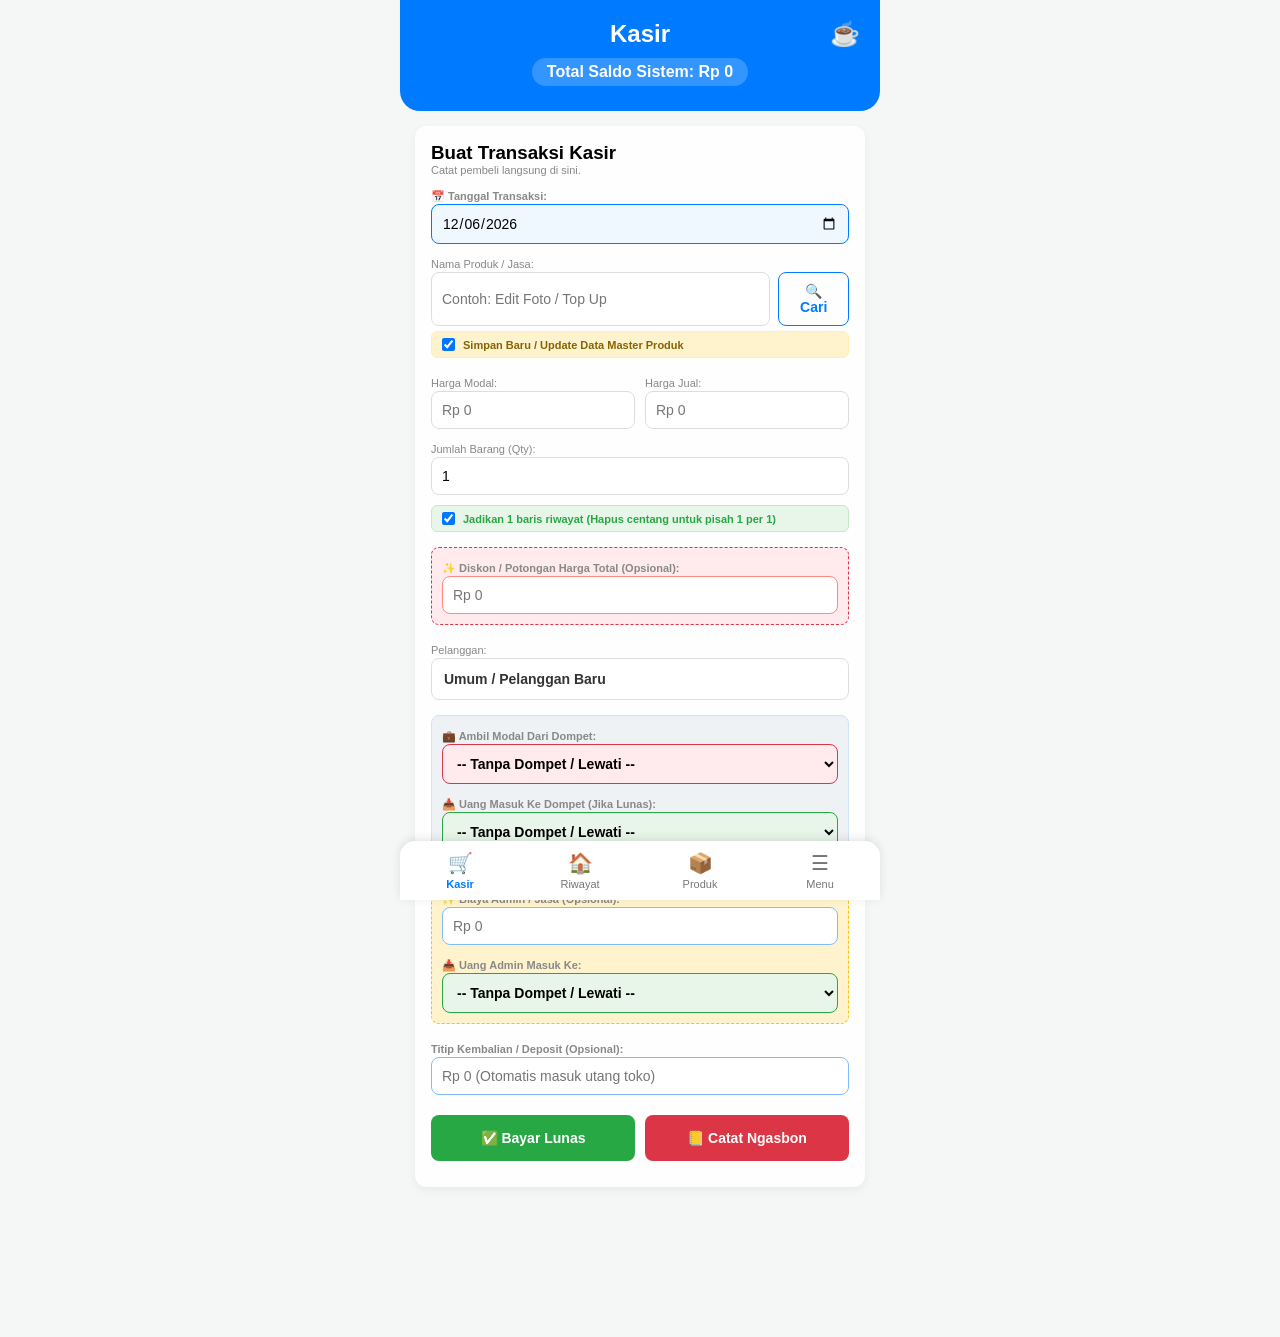
==== commit 86ed3fae: "Add files via upload" ====
--- a/index (1).html
+++ b/index (1).html
@@ -1,4 +1,3 @@
-
 <!DOCTYPE html>
 <html lang="id">
 <head>
@@ -13,7 +12,7 @@
     <style>
         :root { --primary: #007bff; --bg-color: #f4f7f6; }
         * { margin: 0; padding: 0; box-sizing: border-box; font-family: sans-serif; }
-        body { background-color: var(--bg-color); padding-bottom: 70px; transition: background 0.3s; }
+        body { background-color: var(--bg-color); padding-bottom: 120px; transition: background 0.3s; overscroll-behavior-y: none; }
         .app-container { max-width: 480px; margin: 0 auto; background-color: var(--bg-color); min-height: 100vh; position: relative; overflow-x: hidden; }
         
         .header { background: var(--primary); color: white; padding: 20px; border-radius: 0 0 20px 20px; text-align: center; transition: background 0.3s; }
@@ -28,7 +27,12 @@
         .page { display: none; padding: 15px; }
         .page.active { display: block; }
 
-        .card { background: white; padding: 15px; border-radius: 10px; box-shadow: 0 2px 5px rgba(0,0,0,0.05); margin-bottom: 15px; }
+        body { background-size: cover; background-position: center; background-attachment: fixed; transition: background 0.3s; }
+        .app-container { max-width: 480px; margin: 0 auto; background: rgba(244, 247, 246, 0.85); backdrop-filter: blur(8px); -webkit-backdrop-filter: blur(8px); min-height: 100vh; position: relative; overflow-x: hidden; }
+        .card { background: rgba(255, 255, 255, 0.8); backdrop-filter: blur(4px); -webkit-backdrop-filter: blur(4px); padding: 15px; border-radius: 12px; box-shadow: 0 4px 10px rgba(0,0,0,0.05); border: 1px solid rgba(255, 255, 255, 0.4); margin-bottom: 15px; }
+        .theme-grid-aesthetic { display: grid; grid-template-columns: repeat(3, 1fr); gap: 8px; margin-bottom: 15px; }
+        .theme-box { padding: 10px; border-radius: 8px; text-align: center; color: white; font-size: 11px; font-weight: bold; cursor: pointer; border: 2px solid transparent; box-shadow: 0 2px 4px rgba(0,0,0,0.1); }
+        .theme-box.active { border-color: #000; box-shadow: 0 0 8px rgba(0,0,0,0.3); }
         input, select, textarea { width: 100%; padding: 10px; margin-bottom: 10px; border: 1px solid #ddd; border-radius: 8px; font-size: 14px; }
         input[type="color"] { padding: 0; border: none; height: 60px; cursor: pointer; width: 100%; border-radius: 8px; }
         
@@ -60,7 +64,7 @@
 
         .search-select { padding: 12px; border: 1px solid #ddd; border-radius: 8px; background: #fff; display: flex; justify-content: space-between; align-items: center; cursor: pointer; margin-bottom: 10px; font-size: 14px; color: #333; }
         
-        .modal-search { display: none; position: fixed; top: 0; left: 50%; transform: translateX(-50%); width: 100%; max-width: 480px; height: 100%; background: var(--bg-color); z-index: 1000; flex-direction: column; }
+        .modal-search { display: none; position: fixed; top: 0; left: 50%; transform: translateX(-50%); width: 100%; max-width: 480px; height: 100%; background: var(--bg-color); z-index: 1000; flex-direction: column; overscroll-behavior: contain; }
         .modal-search.active { display: flex; }
         .modal-header { background: white; padding: 15px; box-shadow: 0 2px 5px rgba(0,0,0,0.05); display: flex; align-items: center; gap: 15px; }
         .modal-header .btn-back { margin-bottom: 0; }
@@ -79,7 +83,7 @@
         .btn-wa { border: 1px solid; background: transparent; padding: 5px 10px; border-radius: 8px; font-size: 12px; cursor: pointer; display: inline-block; font-weight: bold; width: auto; margin:0;}
         .btn-wa:hover { background: #f0fdf4; }
 
-        .modal-popup { display: none; position: fixed; top: 0; left: 50%; transform: translateX(-50%); width: 100%; max-width: 480px; height: 100%; background: rgba(0,0,0,0.6); z-index: 2000; align-items: center; justify-content: center; overflow-y: auto; padding: 20px 0; }
+        .modal-popup { display: none; position: fixed; top: 0; left: 50%; transform: translateX(-50%); width: 100%; max-width: 480px; height: 100%; background: rgba(0,0,0,0.6); z-index: 2000; align-items: flex-start; justify-content: center; overflow-y: auto; padding: 8vh 0 20px 0; overscroll-behavior: contain; }
         .modal-popup.active { display: flex; }
         .popup-content { background: white; padding: 20px; border-radius: 15px; width: 90%; max-width: 350px; text-align: center; box-shadow: 0 5px 15px rgba(0,0,0,0.3); margin: auto; }
 
@@ -115,6 +119,8 @@
 <body>
 
 <div class="app-container">
+
+    <!-- LAYAR LOGIN & LOADING SINKRONISASI -->
     <div class="header" style="position: relative;">
         <div style="position: absolute; right: 20px; top: 20px; cursor: pointer; font-size: 24px; z-index: 10;" onclick="document.getElementById('modal-sawer').classList.add('active')">☕</div>
         <h2 id="judulHalaman">Kasir</h2>
@@ -246,6 +252,9 @@
                 <label class="text-small" style="text-align:left; display:block;">Nominal Bayar (Rp):</label>
                 <input type="text" inputmode="numeric" id="cicilanNominal" placeholder="0" oninput="formatInputRupiah(event)" required>
                 
+                <label class="text-small" style="text-align:left; display:block;">Keterangan (Opsional):</label>
+                <input type="text" id="cicilanKeterangan" placeholder="Cth: Transfer BCA / Titip teman" style="margin-bottom:0;">
+
                 <label class="text-small text-green" style="font-weight:bold; display:block; margin-top:10px;">📥 Uang Masuk / Keluar Dompet:</label>
                 <select id="cicilanDompetMasuk" style="background:#e8f5e9; border-color:#28a745; font-weight:bold; margin-bottom: 0;"></select>
 
@@ -383,6 +392,12 @@
                 <label style="display:flex; align-items:center; font-size:11px; margin-bottom: 15px; background: #e8f5e9; padding: 6px 10px; border-radius: 6px; border: 1px solid #c8e6c9; cursor: pointer;">
                     <input type="checkbox" id="kasirGabungQty" checked style="width:auto; margin:0 8px 0 0;"><b style="color: #28a745;">Jadikan 1 baris riwayat (Hapus centang untuk pisah 1 per 1)</b>
                 </label>
+                
+                <div style="background: #ffebee; padding: 10px; border-radius: 8px; border: 1px dashed #dc3545; margin-bottom: 15px;">
+                    <label class="text-small text-red"><b>✨ Diskon / Potongan Harga Total (Opsional):</b></label>
+                    <input type="text" inputmode="numeric" id="kasirDiskon" placeholder="Rp 0" oninput="formatInputRupiah(event)" style="margin-bottom:0; border-color:#ff8a80;">
+                </div>
+
                 <label class="text-small">Pelanggan:</label>
                 <div class="search-select" onclick="bukaPencarian('pelanggan-kasir')" style="margin-bottom: 15px;"><span id="labelKasirPelanggan"><b>Umum / Pelanggan Baru</b></span></div>
                 <input type="hidden" id="kasirPelangganId" value="">
@@ -467,7 +482,7 @@
             <p class="text-small" style="color:var(--primary); text-align:right; margin-bottom: 0;"><i>*Geser tabel ke kiri ⬅️</i></p>
             <div class="table-responsive">
                 <table class="table-excel">
-                    <thead><tr><th class="text-center" style="width: 30px;">✔</th><th>Pelanggan & Status</th><th>Produk (Qty)</th><th class="text-right">Modal</th><th class="text-right text-blue">Jual</th><th class="text-right text-green">Untung</th><th class="text-center">Aksi</th></tr></thead>
+                    <thead><tr><th class="text-center" style="width: 30px;">✔</th><th>Pelanggan & Status</th><th>Produk (Qty)</th><th class="text-right">Modal</th><th class="text-right text-blue">Jual</th><th class="text-right text-orange">Diskon</th><th class="text-right text-green">Untung</th><th class="text-center">Aksi</th></tr></thead>
                     <tbody id="listTransaksiBerandaTabel"></tbody>
                 </table>
             </div>
@@ -529,6 +544,9 @@
                 <label class="text-small text-blue">💼 Saldo Dompet Terkait:</label>
                 <select id="utangDompetId" style="background:#e8f4fd; border-color:var(--primary); font-weight:bold;"></select>
 
+                <label class="text-small">Keterangan / Catatan:</label>
+                <input type="text" id="keteranganUtang" placeholder="Contoh: Pinjam uang tunai / Beli pulsa" required style="border-color: var(--primary);">
+
                 <label class="text-small">Nominal (Rp):</label>
                 <input type="text" inputmode="numeric" id="nominalUtang" placeholder="Nominal (Rp)" oninput="formatInputRupiah(event)" required>
                 <button type="submit" class="btn-green">💾 Simpan Catatan</button>
@@ -536,11 +554,31 @@
         </div>
         
         <div class="card">
+            <div class="grid-2" style="margin-bottom: 15px;">
+                <div style="background: #e8f4fd; padding: 10px; border-radius: 8px; border: 1px solid #b8daff;">
+                    <div class="text-small" style="color: #0056b3;">Total Uang di Luar</div>
+                    <b class="text-blue" style="font-size: 16px;">Rp <span id="infoTotalPiutangKasbon">0</span></b>
+                </div>
+                <div style="background: #d4edda; padding: 10px; border-radius: 8px; border: 1px solid #c3e6cb;">
+                    <div class="text-small" style="color: #155724;">Total Titipan / Tabungan</div>
+                    <b class="text-green" style="font-size: 16px;">Rp <span id="infoTotalTabunganKasbon">0</span></b>
+                </div>
+            </div>
+            
             <div class="tabs">
                 <div id="tab-btn-piutang" class="tab-btn active" onclick="switchKasbonTab('Piutang')">📘 Piutang (Ngasbon)</div>
                 <div id="tab-btn-utang" class="tab-btn" onclick="switchKasbonTab('Utang')">💰 Tabungan</div>
-                <div id="tab-btn-lunas" class="tab-btn" onclick="switchKasbonTab('Lunas')">✅ Arsip Lunas</div>
-            </div>
+                <div id="tab-btn-lunas" class="tab-btn" onclick="switchKasbonTab('Lunas')">✅ Riwayat Lunas</div>
+            </div>
+            
+            <!-- TOMBOL HAPUS MASSAL KASBON -->
+            <div id="wadahHapusKasbon" class="flex-between" style="background: #fff3cd; padding: 10px; border-radius: 8px; margin-bottom: 10px; border: 1px dashed #ffc107; display:none;">
+                <label style="display: flex; align-items: center; font-size: 13px; font-weight: bold; cursor: pointer;">
+                    <input type="checkbox" id="checkSemuaKasbon" onchange="togglePilihSemuaKasbon()" style="width: auto; margin: 0 10px 0 0;"> Pilih Semua
+                </label>
+                <button type="button" class="btn-red" style="width: auto; padding: 5px 10px; margin: 0; font-size: 12px;" onclick="hapusKasbonTerpilih()">🗑 Hapus Terpilih</button>
+            </div>
+
             <input type="text" id="cariKasbonInput" placeholder="🔍 Cari nama pelanggan..." oninput="renderKasbonList()" style="background:#f0f8ff;">
             <div id="listUtang"></div>
         </div>
@@ -559,6 +597,7 @@
             <div class="menu-btn" onclick="bukaSubHalaman('sub-portal')"><span>⚖️</span>Simulasi Kas</div> 
             <div class="menu-btn" onclick="bukaSubHalaman('sub-wa')"><span>📱</span>Struk WA</div>
             <div class="menu-btn" onclick="bukaSubHalaman('sub-riwayat')"><span>📝</span>Riwayat Full</div>
+            <div class="menu-btn" onclick="bukaSubHalaman('sub-catatan')"><span>📒</span>Catatan (Notes)</div>
             <div class="menu-btn" onclick="bukaSubHalaman('sub-backup')"><span>💾</span>Data Excel</div>
             <div class="menu-btn" onclick="bukaSubHalaman('sub-tema')"><span>🎨</span>Tema</div> 
             <div class="menu-btn" onclick="bukaSubHalaman('sub-mutasi')"><span>📑</span>Mutasi Kas</div>
@@ -629,7 +668,16 @@
         <div id="sub-grafik" class="card" style="display:none;">
             <button type="button" class="btn-outline btn-back" onclick="kembaliKeMenu()">⬅ Kembali</button>
             <h4>📈 Grafik Bisnis (7 Hari)</h4>
-            <p class="text-small" style="margin-bottom: 15px;">Pantau performa omset dan keuntungan harian.</p>
+            <p class="text-small" style="margin-bottom: 10px;">Pantau performa omset dan keuntungan harian.</p>
+            
+            <!-- [ FITUR 15 ] SAKLAR PISAH LAPORAN TOKO -->
+            <div style="background: #eef2f5; padding: 10px; border-radius: 8px; border: 1px solid #d1e3f8; margin-bottom: 15px;">
+                <label style="display: flex; align-items: center; font-size: 12px; font-weight: bold; cursor: pointer; color: #0056b3;">
+                    <input type="checkbox" id="cb-grafik-pribadi" onchange="renderGrafik()" checked style="width: auto; margin: 0 10px 0 0;">
+                    Gabungkan Data Dompet Pribadi ke Grafik
+                </label>
+            </div>
+
             <div style="position: relative; height: 300px; width: 100%;">
                 <canvas id="grafikCanvas"></canvas>
             </div>
@@ -637,10 +685,29 @@
 
         <div id="sub-tema" class="card" style="display:none;">
             <button type="button" class="btn-outline btn-back" onclick="kembaliKeMenu()">⬅ Kembali</button>
-            <h4>🎨 Tema Warna Aplikasi</h4>
-            <p class="text-small" style="margin-bottom: 5px;">Geser dan pilih warna sesuka hati:</p>
-            <input type="color" id="inputWarnaTema" oninput="ubahTema(this.value, false)">
-            <button type="button" class="btn-green" onclick="terapkanTemaBebas()" style="margin-top: 15px;">💾 Terapkan Warna</button>
+            <h4 style="margin-bottom: 5px;">🎨 Aesthetic Theme Center</h4>
+            <p class="text-small" style="margin-bottom: 15px;">Pilih preset tema premium yang memanjakan mata:</p>
+            
+            <div class="theme-grid-aesthetic">
+                <div class="theme-box" style="background: #007bff;" onclick="pilihPresetTema('#007bff', '')">Default Blue</div>
+                <div class="theme-box" style="background: #1e1e2e; color: #cdd6f4;" onclick="pilihPresetTema('#cba6f7', 'https://images.unsplash.com/photo-1618005182384-a83a8bd57fbe?q=80&w=480')">Dracula Pastel</div>
+                <div class="theme-box" style="background: #2d3748;" onclick="pilihPresetTema('#4a5568', 'https://images.unsplash.com/photo-1579546929518-9e396f3cc809?q=80&w=480')">Dark Gradient</div>
+                <div class="theme-box" style="background: #047857;" onclick="pilihPresetTema('#10b981', 'https://images.unsplash.com/photo-1540206395-68808572332f?q=80&w=480')">Emerald Nature</div>
+                <div class="theme-box" style="background: #db2777;" onclick="pilihPresetTema('#f472b6', 'https://images.unsplash.com/photo-1557683316-973673baf926?q=80&w=480')">Rose Sunset</div>
+                <div class="theme-box" style="background: #7c3aed;" onclick="pilihPresetTema('#a78bfa', 'https://images.unsplash.com/photo-1634017839464-5c339ebe3cb4?q=80&w=480')">Cyber Cyberpunk</div>
+            </div>
+
+            <hr style="border: 0; border-top: 1px dashed #ccc; margin: 15px 0;">
+            
+            <h4 style="margin-bottom: 5px;">⚙️ Kustomisasi Sendiri</h4>
+            <label class="text-small">Warna Utama Aplikasi:</label>
+            <input type="color" id="inputWarnaTema" oninput="ubahTema(this.value, db.wallpaperText, false)">
+            
+            <label class="text-small" style="margin-top: 5px; display:block;">URL Wallpaper Kustom (GitHub / Unsplash):</label>
+            <input type="text" id="inputWallpaperTema" placeholder="Paste URL gambar (.jpg/.png) di sini..." oninput="ubahTema(document.getElementById('inputWarnaTema').value, this.value, false)">
+            <p class="text-small" style="color: gray; font-size: 10px; margin-bottom: 15px;">💡 Kamu bisa upload foto ke repositori GitHub-mu, lalu paste link "Raw" gambarnya di sini.</p>
+
+            <button type="button" class="btn-green" onclick="terapkanTemaBebas()" style="font-size: 15px; padding: 12px;">💾 Simpan Tema & Wallpaper</button>
         </div>
 
         <div id="sub-struk-manual" class="card" style="display:none;">
@@ -935,10 +1002,26 @@
             <p class="text-small" style="color:var(--primary); text-align:right; margin-bottom: 0;"><i>*Geser tabel ke kiri ⬅️</i></p>
             <div class="table-responsive">
                 <table class="table-excel">
-                    <thead><tr><th class="text-center" style="width: 30px;">✔</th><th>Pelanggan & Status</th><th>Produk (Qty)</th><th class="text-right">Modal</th><th class="text-right text-blue">Jual</th><th class="text-right text-green">Untung</th><th class="text-center">Aksi</th></tr></thead>
+                    <thead><tr><th class="text-center" style="width: 30px;">✔</th><th>Pelanggan & Status</th><th>Produk (Qty)</th><th class="text-right">Modal</th><th class="text-right text-blue">Jual</th><th class="text-right text-orange">Diskon</th><th class="text-right text-green">Untung</th><th class="text-center">Aksi</th></tr></thead>
                     <tbody id="listRiwayatFullTabel"></tbody>
                 </table>
             </div>
+        </div>
+
+        <div id="sub-catatan" class="card" style="display:none;">
+            <button type="button" class="btn-outline btn-back" onclick="kembaliKeMenu()">⬅ Kembali</button>
+            <h4>📒 Buku Catatan Bebas</h4>
+            <p class="text-small" style="margin-bottom: 15px;">Tulis ide, pengingat, tagihan suplier, atau nomor penting di sini.</p>
+            <form onsubmit="eksekusiSimpanCatatan(event)" style="background: #f8f9fa; padding: 15px; border-radius: 8px; border: 1px solid #ddd; margin-bottom: 15px;">
+                <input type="hidden" id="editCatatanId" value="">
+                <input type="text" id="catatanJudul" placeholder="Judul Catatan..." required style="font-weight:bold; border-color:var(--primary);">
+                <textarea id="catatanIsi" rows="4" placeholder="Tulis isi catatan di sini..." required style="width:100%; padding:10px; margin-bottom:10px; border:1px solid #ddd; border-radius:8px; font-family:inherit;"></textarea>
+                <div class="grid-2">
+                    <button type="submit" id="btnSimpanCatatan" class="btn-green" style="margin-bottom:0;">💾 Simpan Catatan</button>
+                    <button type="button" id="btnBatalCatatan" class="btn-outline" style="display:none; margin-bottom:0;" onclick="batalEditCatatan()">Batal</button>
+                </div>
+            </form>
+            <div id="listCatatanDinamis"></div>
         </div>
 
         <div id="sub-backup" class="card" style="display:none;">
@@ -961,16 +1044,43 @@
             <p class="text-small" style="margin-bottom:10px;">Paste (Tempel) teks dari Excel ke kotak ini. Sistem otomatis membaca isinya.</p>
             <textarea id="pasteExcelText" rows="6" placeholder="Paste data Excel di sini..." style="font-size:12px; font-family:monospace;"></textarea>
             <button type="button" class="btn-blue" style="color:white; margin-bottom:0;" onclick="imporDataExcelPintar()">📥 Proses Impor Cerdas</button>
-        </div>
+
+            <hr style="margin:25px 0; border:0; border-top:1px dashed #ccc;">
+            
+            <h4 style="color:var(--primary); margin-bottom:5px;">💾 Backup Data Database (JSON)</h4>
+            <p class="text-small" style="margin-bottom:10px;">Download file database atau salin teksnya langsung jika sedang malas download file.</p>
+            <div class="grid-2" style="margin-bottom:15px;">
+                <button type="button" class="btn-warning" style="margin-bottom:0; border:none; font-size:12px;" onclick="bukaModalFilterBackup()">⬇️ Download File</button>
+
+<div id="modal-filter-backup" class="modal-popup">
+    <div class="popup-content">
+        <h4>Pilih Data untuk Backup</h4>
+        <div style="text-align:left; margin: 15px 0;">
+            <label><input type="checkbox" id="f-trans" checked> Transaksi</label><br>
+            <label><input type="checkbox" id="f-dompet" checked> Dompet</label><br>
+            <label><input type="checkbox" id="f-kasbon" checked> Kasbon & Tabungan</label><br>
+            <label><input type="checkbox" id="f-produk" checked> Produk & Pelanggan</label>
+        </div>
+        <button class="btn-green" onclick="eksekusiDownloadFilter()">Download Sekarang</button>
+        <button class="btn-outline" onclick="document.getElementById('modal-filter-backup').classList.remove('active')">Batal</button>
     </div>
-
-    <div class="bottom-nav">
+</div>
+                <button type="button" class="btn-blue" style="margin-bottom:0; border:none; font-size:12px; color:white;" onclick="salinBackupJSON()">📋 Salin Teks (Copy)</button>
+            </div>
+            
+            <h4 style="color:#d81b60; margin-bottom:5px;">📂 Restore Data (Pulihkan)</h4>
+            <p class="text-small" style="margin-bottom:10px;">Pilih file backup (.json) yang pernah didownload untuk memulihkan data jika aplikasi tereset.</p>
+            <input type="file" id="fileRestoreJSON" accept=".json" style="width:100%; padding:10px; margin-bottom:10px; border:1px solid #ddd; border-radius:8px; font-size:12px; background:#fff;">
+            <button type="button" class="btn-green" onclick="restoreBackupJSON()">🔄 Pulihkan Data dari File</button>
+        </div>
+    </div>
+
+</div> <div class="bottom-nav">
         <div class="nav-item active" onclick="bukaHalaman('kasir', this, 'Kasir')"><span class="nav-icon">🛒</span>Kasir</div>
         <div class="nav-item" onclick="bukaHalaman('beranda', this, 'Riwayat Transaksi')"><span class="nav-icon">🏠</span>Riwayat</div>
         <div class="nav-item" onclick="bukaHalaman('produk', this, 'Data Produk')"><span class="nav-icon">📦</span>Produk</div>
         <div class="nav-item" onclick="bukaHalaman('menu', this, 'Menu Lainnya')"><span class="nav-icon">☰</span>Menu</div>
     </div>
-</div>
 
 <script>
     let db = { 
@@ -981,6 +1091,7 @@
     
     let filterSaatIni = 'semua';
     let modePencarian = ''; 
+
     let tempPesanWA = ""; 
     let idDompetAktif = null;
     let kasbonTabAktif = 'Piutang'; 
@@ -1014,12 +1125,17 @@
         } catch(e) { console.log('Suara tidak support di HP ini', e); }
     }
 
-    window.onload = function() {
+        window.onload = function() {
         let savedData = localStorage.getItem('sistemUMKMPro');
         if(savedData) {
-            let parsedData = JSON.parse(savedData);
-            db = { ...db, ...parsedData }; 
-            if(typeof db.saldo !== 'undefined') { db.dompet = [{ id: Date.now(), nama: "Dompet Utama", kategori: "Kas Fisik", saldo: db.saldo, pecahan: [] }]; delete db.saldo; }
+            try {
+                let parsedData = JSON.parse(savedData);
+                db = { ...db, ...parsedData }; 
+                if(typeof db.saldo !== 'undefined') { db.dompet = [{ id: Date.now(), nama: "Dompet Utama", kategori: "Kas Fisik", saldo: db.saldo, pecahan: [] }]; delete db.saldo; }
+            } catch (error) {
+                console.error("Data JSON bermasalah:", error);
+                alert("⚠️ Sistem mendeteksi error pada data penyimpanan (JSON).\n\nJika layar nge-blank atau data hilang, silakan masuk ke 'Menu Lainnya' -> 'Data Excel / Backup' lalu gunakan tombol 'Pulihkan Data' dari file .json terakhirmu.");
+            }
         }
         
         db.pelanggan.forEach(p => { if(p.nomor && !p.info) { p.info = [{ label: 'HP', value: p.nomor }]; delete p.nomor; } if(!p.info) p.info = []; });
@@ -1037,6 +1153,7 @@
         if(!db.pengeluaran) db.pengeluaran = [];
         if(!db.pemasukanLain) db.pemasukanLain = [];
         if(!db.tema) db.tema = '#007bff';
+        if(!db.wallpaperText) db.wallpaperText = '';
         if(!db.filterRiwayat) db.filterRiwayat = 'semua';
         if(!db.filterAlokasi) db.filterAlokasi = 'bulanIni';
 
@@ -1051,9 +1168,10 @@
         db.utang.forEach(u => { if(!u.rincianBarang) { u.rincianBarang = [{ transId: u.transId || null, tanggal: ambilTanggal(), hari: getNamaHari(ambilTanggal()), produk: u.namaProduk || "Pinjaman/Tagihan", nominal: u.nominal }]; }});
         
         try { renderKategoriSelect(); } catch(e) {}
-        try { ubahTema(db.tema, false); } catch(e) {}
+        try { ubahTema(db.tema, db.wallpaperText, false); } catch(e) {}
         document.getElementById('kasirTanggal').value = ambilTanggal();
         document.getElementById('inputWarnaTema').value = db.tema;
+        if(document.getElementById('inputWallpaperTema')) document.getElementById('inputWallpaperTema').value = db.wallpaperText || '';
         filterSaatIni = db.filterRiwayat;
         document.getElementById('filterWaktuBeranda').value = db.filterRiwayat;
         document.getElementById('periodeAlokasi').value = db.filterAlokasi;
@@ -1070,6 +1188,7 @@
         prosesBungaOtomatis();
         updateSemuaTampilan();
     };
+
 
     // MESIN BUNGA PERSEN OTOMATIS
     function prosesBungaOtomatis() {
@@ -1114,7 +1233,9 @@
 
     function simpanData() { 
         db.transaksi.sort((a, b) => { if(a.tanggal === b.tanggal) return a.id - b.id; return a.tanggal > b.tanggal ? 1 : -1; });
-        localStorage.setItem('sistemUMKMPro', JSON.stringify(db)); 
+        
+        let jsonString = JSON.stringify(db);
+        localStorage.setItem('sistemUMKMPro', jsonString); 
         updateSemuaTampilan(); 
     }
 
@@ -1131,10 +1252,21 @@
         let hari = getNamaHari(tglStr);
         return `${hari}, ${d} ${namaBulanIndo[m-1]} ${y}`;
     }
-
-    function formatInputRupiah(e) { let v = e.target.value.replace(/[^0-9]/g, ''); e.target.value = v !== '' ? parseInt(v, 10).toLocaleString('id-ID') : ''; }
+    
+
+    function formatInputRupiah(e) { 
+        let v = e.target.value.replace(/[^0-9]/g, ''); 
+        if (v === '') {
+            e.target.value = '';
+        } else if (/^0+$/.test(v)) {
+            // Jika isinya cuma kumpulan angka nol (misal: 000), biarkan saja agar bisa diketik angka baru di depannya
+            e.target.value = v; 
+        } else {
+            e.target.value = parseInt(v, 10).toLocaleString('id-ID'); 
+        }
+    }
     function getAngkaMurni(str) { return parseInt(str.toString().replace(/[^0-9]/g, ''), 10) || 0; }
-    function formatRupiah(angka) { return parseInt(angka).toLocaleString('id-ID'); }
+    function formatRupiah(angka) { return (parseInt(angka) || 0).toLocaleString('id-ID'); } // Diperbaiki: Tambahan || 0 sebagai pengaman
     function ambilTanggal() { let d = new Date(); return `${d.getFullYear()}-${String(d.getMonth()+1).padStart(2,'0')}-${String(d.getDate()).padStart(2,'0')}`; }
     function getNamaHari(tglString) { return ["Minggu", "Senin", "Selasa", "Rabu", "Kamis", "Jumat", "Sabtu"][new Date(tglString).getDay()]; }
     
@@ -1155,13 +1287,14 @@
         document.getElementById('page-'+pg).classList.add('active'); 
         if(nav) nav.classList.add('active'); 
         document.getElementById('judulHalaman').innerText = jd; 
+        window.scrollTo({ top: 0, behavior: 'smooth' }); 
         if(pg==='menu') kembaliKeMenu(); 
     }
     
     function bukaSubHalaman(sub) { 
         document.getElementById('main-menu-grid').style.display = 'none';
         
-        let allSub = ['sub-pengeluaran','sub-kategori','sub-grafik','sub-pelanggan','sub-alokasi','sub-dompet','sub-portal','sub-wa','sub-backup','sub-tema','sub-dompet-detail','sub-riwayat','sub-mutasi','sub-struk-manual','sub-struk-cetak','sub-rapor-pelanggan'];
+        let allSub = ['sub-pengeluaran','sub-kategori','sub-grafik','sub-pelanggan','sub-alokasi','sub-dompet','sub-portal','sub-wa','sub-backup','sub-tema','sub-dompet-detail','sub-riwayat','sub-mutasi','sub-struk-manual','sub-struk-cetak','sub-rapor-pelanggan','sub-catatan'];
         allSub.forEach(s => { let el = document.getElementById(s); if(el) el.style.display = 'none'; });
 
         document.getElementById(sub).style.display = 'block'; 
@@ -1190,8 +1323,9 @@
             document.getElementById('setStrukUkuran').value = db.strukCetak.ukuranFont;
         }
         if(sub==='sub-struk-manual') { jd="Struk Manual"; document.getElementById('strukManualTanggal').value = ambilTanggal(); updatePreviewStruk(); }
-        
+        if(sub==='sub-catatan') { jd="Catatan Bebas"; renderCatatanList(); }
         document.getElementById('judulHalaman').innerText = jd; 
+        window.scrollTo({ top: 0, behavior: 'smooth' }); 
     }
     
     function kembaliKeMenu() { 
@@ -1307,18 +1441,38 @@
             let gabung = document.getElementById('kasirGabungQty') ? document.getElementById('kasirGabungQty').checked : true;
             let loopCount = gabung ? 1 : qty;
             let qPerItem = gabung ? qty : 1;
+            
+            // Logika Pembagian Diskon Cerdas
             let diskonPerItem = gabung ? diskon : Math.floor(diskon / qty);
+            let sisaDiskonMurni = gabung ? 0 : diskon % qty; // Untuk menangani pembagian angka ganjil agar tidak selisih 1 perak
             let adminPerItem = gabung ? adminVal : Math.floor(adminVal / qty);
 
             for(let i=0; i<loopCount; i++) {
-                let diskonBarisIni = gabung ? diskon : diskonPerItem;
+                // Baris pertama saat dipecah akan mendapatkan sisa pembagian agar totalnya pas murni
+                let diskonBarisIni = gabung ? diskon : (diskonPerItem + (i === 0 ? sisaDiskonMurni : 0));
                 let adminBarisIni = gabung ? adminVal : adminPerItem;
-                let nmProdFinal = nmProd + (diskonBarisIni > 0 ? ` (-Rp ${formatRupiah(diskonBarisIni)})` : '');
+                
+                let nmProdFinal = nmProd; // Nama produk tetap bersih, detail diskon akan disimpan di database variabel mandiri
                 let modalFinal = m * qPerItem;
                 let jualFinal = (j * qPerItem) + adminBarisIni - diskonBarisIni;
                 let untungFinal = jualFinal - modalFinal;
 
-                let tr = { id: Date.now() + i, tanggal: tgl, namaProduk: nmProdFinal, jumlah: qPerItem, modal: modalFinal, total: jualFinal, untung: untungFinal, status: stat, pembeli: nmPel, dompetModal: dModalId, dompetMasuk: dMasukId, dompetAdmin: dAdminId, admin: adminBarisIni };
+                let tr = { 
+                    id: Date.now() + i + Math.random(), 
+                    tanggal: tgl, 
+                    namaProduk: nmProdFinal, 
+                    jumlah: qPerItem, 
+                    modal: modalFinal, 
+                    total: jualFinal, 
+                    untung: untungFinal, 
+                    status: stat, 
+                    pembeli: nmPel, 
+                    dompetModal: dModalId, 
+                    dompetMasuk: dMasukId, 
+                    dompetAdmin: dAdminId, 
+                    admin: adminBarisIni,
+                    diskon: diskonBarisIni // Disimpan terpisah agar bisa dihitung di modul laporan & Excel nantinya
+                };
                 db.transaksi.push(tr);
                 if(stat !== 'Lunas') tambahUtangOtomatis(tr);
 
@@ -1403,11 +1557,14 @@
             let n = getAngkaMurni(document.getElementById('nominalUtang').value);
             let j = document.getElementById('jenisUtang').value;
             let dId = document.getElementById('utangDompetId').value; 
+            let ket = document.getElementById('keteranganUtang').value.trim();
 
             if(n <= 0) return alert("Silakan isi nominal uangnya terlebih dahulu!");
+            if(!ket) return alert("Keterangan wajib diisi biar tidak lupa!");
 
             let ex = db.utang.find(u => u.nama === nmUtang && u.jenis === j && u.status !== 'Lunas');
-            let r = { transId: null, tanggal: ambilTanggal(), hari: getNamaHari(ambilTanggal()), produk: "Pinjaman/Manual", nominal: n };
+            // Sistem sekarang merekam keterangan yang kamu ketik, bukan lagi "Pinjaman/Manual"
+            let r = { transId: null, tanggal: ambilTanggal(), hari: getNamaHari(ambilTanggal()), produk: ket, nominal: n };
             
             if(ex) { ex.nominal = (Number(ex.nominal) || 0) + n; if(!ex.rincianBarang) ex.rincianBarang=[]; ex.rincianBarang.push(r); } 
             else { db.utang.push({ id: Date.now(), transId: null, jenis: j, nama: nmUtang, namaProduk: "Manual", nominal: n, status: 'Belum Lunas', cicilan: [], rincianBarang: [r], dompetId: dId }); }
@@ -1431,6 +1588,16 @@
     function toggleAccordionUtang(id) { document.getElementById('acc-'+id).classList.toggle('active'); }
 
     function renderKasbonList() {
+        // --- Hitung Ringkasan Kasbon & Tabungan Secara Real-Time ---
+        let totPiutang = db.utang.filter(u => u.jenis === 'Piutang' && u.status !== 'Lunas').reduce((s, u) => s + ((Number(u.nominal)||0) - (Array.isArray(u.cicilan) ? u.cicilan.reduce((a,c) => a+(Number(c.nominal)||0), 0) : 0)), 0);
+        let totTabungan = db.utang.filter(u => u.jenis === 'Utang' && u.status !== 'Lunas').reduce((s, u) => s + ((Number(u.nominal)||0) - (Array.isArray(u.cicilan) ? u.cicilan.reduce((a,c) => a+(Number(c.nominal)||0), 0) : 0)), 0);
+        
+        let elInfoPiutang = document.getElementById('infoTotalPiutangKasbon');
+        let elInfoTabungan = document.getElementById('infoTotalTabunganKasbon');
+        if (elInfoPiutang) elInfoPiutang.innerText = formatRupiah(totPiutang);
+        if (elInfoTabungan) elInfoTabungan.innerText = formatRupiah(totTabungan);
+        // -----------------------------------------------------------
+
         let kw = (document.getElementById('cariKasbonInput') || {}).value || ""; kw = kw.toLowerCase();
         let filterUtang = db.utang.filter(u => {
             if (kasbonTabAktif === 'Lunas') return u.status === 'Lunas' && u.nama.toLowerCase().includes(kw);
@@ -1444,9 +1611,13 @@
             let tD = (Array.isArray(u.cicilan) ? u.cicilan : []).reduce((a,c) => a + (Number(c.nominal) || 0), 0);
             let sU = (Number(u.nominal) || 0) - tD;
             
-            let hc = u.cicilan&&u.cicilan.length ? u.cicilan.map((c, idx) => ({c, idx})).reverse().map(item => `
+            // Menggunakan .slice() terlebih dahulu agar tidak merusak urutan array asli di database
+            let hc = u.cicilan&&u.cicilan.length ? u.cicilan.map((c, idx) => ({c, idx})).slice().reverse().map(item => `
                 <div class="cicilan-item flex-between" style="border-bottom:1px dashed #eee; padding-bottom:3px; margin-bottom:3px;">
-                    <span>${formatTanggalIndo(item.c.tanggal)}</span>
+                    <div>
+                        <span>${formatTanggalIndo(item.c.tanggal)}</span>
+                        ${item.c.keterangan ? `<br><span style="font-size:10px; color:#888;">📝 ${item.c.keterangan}</span>` : ''}
+                    </div>
                     <div style="display:flex; align-items:center;">
                         <span class="text-green">+ Rp ${formatRupiah(item.c.nominal)}</span>
                         <button type="button" class="btn-outline" style="padding:2px 6px; font-size:10px; width:auto; margin:0 0 0 5px;" onclick="bukaEditCicilan('${u.id}', ${item.idx})">✏️</button>
@@ -1454,16 +1625,84 @@
                     </div>
                 </div>`).join('') : '<div class="text-small" style="color:#aaa;">Belum ada cicilan.</div>';
                 
-            let hr = u.rincianBarang&&u.rincianBarang.length ? u.rincianBarang.map((r, idx) => ({r, idx})).reverse().map(item => `
-                <div style="font-size:11px; padding:5px 0; border-bottom:1px dashed #ddd; display:flex; justify-content:space-between; align-items:center;">
-                    <div>📅 <b>${formatTanggalIndo(item.r.tanggal)}</b>: ${item.r.produk} <span class="text-blue">(Rp ${formatRupiah(item.r.nominal)})</span></div>
-                    <div style="display:flex; gap:3px;">
-                        <button type="button" class="btn-outline" style="padding:2px 6px; font-size:10px; width:auto; margin:0;" onclick="bukaEditRincian('${u.id}', ${item.idx})">✏️</button>
-                        <button type="button" class="btn-red" style="padding:2px 6px; font-size:10px; width:auto; margin:0;" onclick="hapusRincian('${u.id}', ${item.idx})">❌</button>
+            let hr = u.rincianBarang && u.rincianBarang.length ? u.rincianBarang.map((r, idx) => ({r, idx})).slice().reverse().map(item => {
+                // Mesin Pencari Modal & Untung dari transaksi asli (jika berasal dari Kasir)
+                let modalInfo = 0; let untungInfo = 0;
+                if(item.r.transId) {
+                    let tx = db.transaksi.find(t => String(t.id) === String(item.r.transId));
+                    if(tx) { modalInfo = tx.modal; untungInfo = tx.untung; }
+                }
+
+                // Jika bukan dari kasir (manual), kita anggap omset adalah utuh dan tidak ada rekam modal
+                let badgeKeuangan = item.r.transId ? `
+                    <div class="grid-3" style="text-align:center; gap:5px; margin-top:5px; margin-bottom:5px;">
+                        <div style="background:#ffebee; padding:4px; border-radius:4px;"><div style="font-size:9px; color:#666;">Modal</div><b class="text-red" style="font-size:10px;">Rp ${formatRupiah(modalInfo)}</b></div>
+                        <div style="background:#eef2f5; padding:4px; border-radius:4px;"><div style="font-size:9px; color:#666;">Jual</div><b class="text-blue" style="font-size:10px;">Rp ${formatRupiah(item.r.nominal)}</b></div>
+                        <div style="background:#e8f5e9; padding:4px; border-radius:4px;"><div style="font-size:9px; color:#666;">Untung</div><b class="text-green" style="font-size:10px;">Rp ${formatRupiah(untungInfo)}</b></div>
+                    </div>` : `
+                    <div style="margin-top:5px; margin-bottom:5px; font-size:10px; color:#666; font-style:italic;">*Catatan Manual (Tanpa rincian modal)</div>`;
+
+                return `
+                <div style="font-size:11px; padding:8px 0; border-bottom:1px dashed #ddd;">
+                    <div class="flex-between">
+                        <div>📅 <b>${formatTanggalIndo(item.r.tanggal)}</b><br><span style="font-size:12px;">🛒 ${item.r.produk}</span></div>
+                        <div style="text-align:right;">
+                            <b class="text-blue" style="font-size:13px;">Rp ${formatRupiah(item.r.nominal)}</b>
+                        </div>
                     </div>
-                </div>`).join('') : `<div class="text-small">${u.namaProduk}</div>`;
-            
-            return `<div class="list-item" style="background:#fcfcfc; padding:10px; border-radius:8px; border:1px solid #ddd; margin-bottom:10px;"><div class="accordion-header flex-between" onclick="toggleAccordionUtang('${u.id}')"><div><b style="font-size:15px;">${u.nama}</b><br><span class="text-small">Total Tagihan: Rp ${formatRupiah(u.nominal)}</span><br><span class="${u.jenis==='Piutang'?'text-blue':'text-red'}" style="font-weight:bold;">Sisa Tagihan: Rp ${formatRupiah(sU)}</span></div><div><span class="text-small" style="background:#eee; padding:5px 10px; border-radius:15px; font-weight:bold;">${u.status} ⬇️</span></div></div><div id="acc-${u.id}" class="accordion-content"><div style="margin-bottom: 10px;"><b class="text-small text-blue">📝 Rincian Barang:</b><div style="background:#fff; padding:5px 8px; border-radius:5px; border:1px solid #ddd; margin-top:5px; max-height:150px; overflow-y:auto;">${hr}</div></div><div style="margin-bottom: 10px; max-height: 100px; overflow-y: auto;"><b class="text-small">Riwayat Cicilan:</b><br>${hc}</div><div class="flex-between" style="gap:5px; flex-wrap:wrap; margin-top:10px;"><button type="button" class="btn-outline" style="width:auto; padding:8px 10px; margin:0; font-size:11px; flex:1;" onclick="editPintarKasbon('${u.id}')">✏️ Edit Info</button><button type="button" class="btn-warning" style="width:auto; flex:1; padding:8px 10px; margin:0; font-size:11px;" onclick="bukaModalCicilan('${u.id}')">💳 Cicil</button><button type="button" class="btn-green" style="width:auto; flex:1; padding:8px 10px; margin:0; font-size:11px;" onclick="lunasSekaligus('${u.id}')">✅ Lunas Full</button><button type="button" class="btn-wa" style="width:auto; padding:8px 10px; margin:0; border-color:#25D366; color:#25D366;" onclick="kirimWATagihan('${u.id}')">📱 WA</button><button type="button" class="btn-red" style="width:auto; padding:8px 10px; margin:0;" onclick="hapusUtang('${u.id}')">🗑</button></div></div></div>`;
+                    ${badgeKeuangan}
+                    <div style="display:flex; gap:5px; justify-content:flex-end;">
+                        <button type="button" class="btn-outline" style="padding:4px 12px; font-size:10px; width:auto; margin:0;" onclick="bukaEditRincian('${u.id}', ${item.idx})">✏️ Edit</button>
+                        <button type="button" class="btn-red" style="padding:4px 12px; font-size:10px; width:auto; margin:0;" onclick="hapusRincian('${u.id}', ${item.idx})">❌ Hapus</button>
+                    </div>
+                </div>`;
+            }).join('') : `<div class="text-small" style="color:#aaa;">Tidak ada rincian tercatat.</div>`;
+            
+            // Logika UI Pintar: Beda wujud antara Lunas dan Belum Lunas
+            let isLunas = u.status === 'Lunas';
+            let bgCard = isLunas ? '#f0fdf4' : '#fcfcfc'; // Hijau muda kalau lunas
+            let borderCard = isLunas ? '#c3e6cb' : '#ddd';
+            let infoSisa = isLunas ? 
+                `<span class="text-green" style="font-weight:bold;">🎉 Lunas Sepenuhnya!</span>` : 
+                `<span class="${u.jenis==='Piutang'?'text-blue':'text-red'}" style="font-weight:bold;">Sisa Tagihan: Rp ${formatRupiah(sU)}</span>`;
+                
+            let tombolAksi = isLunas ? 
+                `<button type="button" class="btn-outline" style="width:auto; padding:8px 10px; margin:0; font-size:11px; flex:1;" onclick="editPintarKasbon('${u.id}')">✏️ Edit Info</button>
+                 <button type="button" class="btn-red" style="width:auto; padding:8px 10px; margin:0; flex:1;" onclick="hapusUtang('${u.id}')">🗑 Hapus Riwayat</button>` 
+                : 
+                `<button type="button" class="btn-outline" style="width:auto; padding:8px 10px; margin:0; font-size:11px; flex:1;" onclick="editPintarKasbon('${u.id}')">✏️ Edit Info</button>
+                 <button type="button" class="btn-warning" style="width:auto; flex:1; padding:8px 10px; margin:0; font-size:11px;" onclick="bukaModalCicilan('${u.id}')">💳 Cicil</button>
+                 <button type="button" class="btn-green" style="width:auto; flex:1; padding:8px 10px; margin:0; font-size:11px;" onclick="lunasSekaligus('${u.id}')">✅ Lunas Full</button>
+                 <button type="button" class="btn-wa" style="width:auto; padding:8px 10px; margin:0; border-color:#25D366; color:#25D366;" onclick="kirimWATagihan('${u.id}')">📱 WA</button>
+                 <button type="button" class="btn-red" style="width:auto; padding:8px 10px; margin:0;" onclick="hapusUtang('${u.id}')">🗑</button>`;
+
+            return `<div class="list-item" style="background:${bgCard}; padding:10px; border-radius:8px; border:1px solid ${borderCard}; margin-bottom:10px;">
+                <div class="accordion-header flex-between" style="align-items: flex-start;">
+                    <div style="display:flex; gap:10px; align-items:flex-start;">
+                        <input type="checkbox" class="check-kasbon" value="${u.id}" style="width:auto; margin-top:4px;" onchange="cekStatusPilihSemuaKasbon(); event.stopPropagation();">
+                        <div onclick="toggleAccordionUtang('${u.id}')" style="cursor:pointer;">
+                            <b style="font-size:15px;">${u.nama}</b><br>
+                            <span class="text-small">Total Tagihan: Rp ${formatRupiah(u.nominal)}</span><br>
+                            ${infoSisa}
+                        </div>
+                    </div>
+                    <div onclick="toggleAccordionUtang('${u.id}')" style="cursor:pointer;">
+                        <span class="text-small" style="background:${isLunas?'#d4edda':'#eee'}; color:${isLunas?'#155724':'#333'}; padding:5px 10px; border-radius:15px; font-weight:bold;">${u.status} ⬇️</span>
+                    </div>
+                </div>
+                <div id="acc-${u.id}" class="accordion-content">
+                    <div style="margin-bottom: 10px;">
+                        <b class="text-small text-blue">📝 Rincian Barang:</b>
+                        <div style="background:#fff; padding:5px 8px; border-radius:5px; border:1px solid #ddd; margin-top:5px; max-height:150px; overflow-y:auto;">${hr}</div>
+                    </div>
+                    <div style="margin-bottom: 10px; max-height: 100px; overflow-y: auto;">
+                        <b class="text-small">Riwayat Cicilan:</b><br>${hc}
+                    </div>
+                    <div class="flex-between" style="gap:5px; flex-wrap:wrap; margin-top:10px;">
+                        ${tombolAksi}
+                    </div>
+                </div>
+            </div>`;
         }).join('') || '<div class="text-small text-center" style="padding:15px; color: gray;">Kosong / Semua lunas! 🎉</div>';
     }
 
@@ -1617,18 +1856,28 @@
         } 
     }
 
-    function bukaModalCicilan(id) {
+        function bukaModalCicilan(id) {
         let u = db.utang.find(x => String(x.id) === String(id)); if(!u) return;
         let tD = (Array.isArray(u.cicilan) ? u.cicilan : []).reduce((a,c) => a + (Number(c.nominal) || 0), 0);
         let s = (Number(u.nominal) || 0) - tD;
+        
         document.getElementById('cicilanUtangId').value = id;
         document.getElementById('editCicilanId').value = ""; 
-        document.getElementById('cicilanSisaTampil').innerText = "Catat Baru (Sisa Rp " + formatRupiah(s) + ")";
+        
+        // --- FITUR BARU: Tampilan Diskon Kasbon ---
+        document.getElementById('cicilanSisaTampil').innerHTML = `
+            <div>Sisa Tagihan: <b class="text-red">Rp ${formatRupiah(s)}</b></div>
+            <div style="margin-top:5px; background:#fff3cd; padding:5px; border-radius:4px; font-size:10px;">
+                Diskon Potongan (Opsional): <input type="text" id="cicilanDiskonOtomatis" placeholder="0" oninput="formatInputRupiah(event)" style="margin:0; width:80px; text-align:center;">
+            </div>`;
+        
         document.getElementById('cicilanTgl').value = ambilTanggal(); 
-        document.getElementById('cicilanNominal').value = "";
+        document.getElementById('cicilanNominal').value = formatRupiah(s); // Auto-isi nominal dengan sisa
+        if(document.getElementById('cicilanKeterangan')) document.getElementById('cicilanKeterangan').value = "";
         if(document.getElementById('cicilanDompetMasuk')) document.getElementById('cicilanDompetMasuk').value = u.dompetId || 'none';
         document.getElementById('modal-cicilan').classList.add('active');
     }
+
 
     function bukaEditCicilan(idUtang, idx) {
         let u = db.utang.find(x => String(x.id) === String(idUtang)); if(!u) return;
@@ -1641,6 +1890,7 @@
         document.getElementById('cicilanSisaTampil').innerText = "Edit (Max Rp " + formatRupiah(s) + ")";
         document.getElementById('cicilanTgl').value = c.tanggal; 
         document.getElementById('cicilanNominal').value = formatRupiah(c.nominal);
+        if(document.getElementById('cicilanKeterangan')) document.getElementById('cicilanKeterangan').value = c.keterangan || "";
         if(document.getElementById('cicilanDompetMasuk')) document.getElementById('cicilanDompetMasuk').value = u.dompetId || 'none';
         document.getElementById('modal-cicilan').classList.add('active');
     }
@@ -1666,7 +1916,7 @@
         simpanData();
     }
 
-function eksekusiSimpanCicilan(e) {
+    function eksekusiSimpanCicilan(e) {
         e.preventDefault();
         try {
             let idUtang = document.getElementById('cicilanUtangId').value; 
@@ -1674,42 +1924,46 @@
             let u = db.utang.find(x => String(x.id) === String(idUtang)); if(!u) return;
             
             let nom = getAngkaMurni(document.getElementById('cicilanNominal').value); 
+            let diskon = document.getElementById('cicilanDiskonOtomatis') ? getAngkaMurni(document.getElementById('cicilanDiskonOtomatis').value) : 0;
             let tgl = document.getElementById('cicilanTgl').value;
             let dMasuk = document.getElementById('cicilanDompetMasuk').value;
-            
-            if(nom <= 0 || !tgl) return alert("Isi tanggal dan nominal dengan benar!");
-
-            if(!u.cicilan) u.cicilan=[]; 
-            
-            let selisihNominal = nom;
-            if(idEdit !== "") {
-                let idx = parseInt(idEdit);
-                selisihNominal = nom - Number(u.cicilan[idx].nominal);
-                u.cicilan[idx].nominal = nom; 
-                u.cicilan[idx].tanggal = tgl; 
-                u.cicilan[idx].hari = getNamaHari(tgl);
-            } else {
-                u.cicilan.push({ id: Date.now(), tanggal: tgl, hari: getNamaHari(tgl), nominal: nom }); 
+            let ket = document.getElementById('cicilanKeterangan') ? document.getElementById('cicilanKeterangan').value.trim() : "";
+            
+            if(nom <= 0 && diskon <= 0) return alert("Isi nominal bayar atau diskon!");
+
+            // Jika ada diskon, kita perlakukan diskon sebagai "Cicilan Tidak Berbayar" agar sisa tagihan berkurang
+            if(diskon > 0) {
+                u.cicilan.push({ id: Date.now() + 1, tanggal: tgl, hari: getNamaHari(tgl), nominal: diskon, keterangan: "Diskon/Potongan: " + ket });
             }
-            
-            if(dMasuk !== 'none') {
+
+            if(nom > 0) {
+                if(idEdit !== "") {
+                    let idx = parseInt(idEdit);
+                    u.cicilan[idx].nominal = nom; 
+                    u.cicilan[idx].tanggal = tgl; 
+                    u.cicilan[idx].keterangan = ket;
+                } else {
+                    u.cicilan.push({ id: Date.now(), tanggal: tgl, hari: getNamaHari(tgl), nominal: nom, keterangan: ket }); 
+                }
+            }
+            
+            // ... (lanjutkan bagian dompet dan simpanData seperti biasa)
+            if(dMasuk !== 'none' && nom > 0) {
                 let dk = db.dompet.find(x => String(x.id) === String(dMasuk));
                 if(dk) {
-                    if(u.jenis === 'Piutang') dk.saldo += selisihNominal;
-                    else if(u.jenis === 'Utang') dk.saldo -= selisihNominal;
+                    if(u.jenis === 'Piutang') dk.saldo += nom;
+                    else if(u.jenis === 'Utang') dk.saldo -= nom;
                 }
             }
             
             let tD = u.cicilan.reduce((a,c) => a + (Number(c.nominal) || 0), 0);
-            if(tD >= (Number(u.nominal) || 0)) { 
-                selesaikanUtang(u); alert("Lunas & Masuk Riwayat!\nSaldo dompet telah disesuaikan."); 
-            } else { 
-                u.status = 'Belum Lunas';
-                alert((idEdit !== "" ? "Cicilan diubah!" : "Cicilan dicatat!") + "\nSaldo dompet telah disesuaikan."); 
-            } 
+            if(tD >= (Number(u.nominal) || 0)) { selesaikanUtang(u); } else { u.status = 'Belum Lunas'; }
+            
             simpanData(); document.getElementById('modal-cicilan').classList.remove('active');
+            alert("Cicilan/Potongan berhasil dicatat!");
         } catch(err) { alert("Error: " + err.message); }
     }
+
 
     // --- FUNGSI TABUNGAN (Di luar agar tombol tidak mati) ---
     function bukaModalTambahTabungan() { 
@@ -1728,7 +1982,7 @@
         db.utang.push({ 
             id: Date.now(), 
             transId: null, 
-            jenis: 'Tabungan', 
+            jenis: 'Utang', // Diperbaiki: Sinkronisasi tipe data agar muncul di tab dan dibaca oleh sistem saldo
             nama: nama, 
             nominal: nom, 
             status: 'Belum Lunas', 
@@ -1839,12 +2093,37 @@
         simpanData(); 
     }
 
-    function ubahTema(warna, simpan = true) {
-        if(!warna) warna = '#007bff'; document.documentElement.style.setProperty('--primary', warna);
-        if(simpan) { db.tema = warna; localStorage.setItem('sistemUMKMPro', JSON.stringify(db)); }
-    }
+    function ubahTema(warna, wallpaper, simpan = true) {
+        if(!warna) warna = '#007bff';
+        document.documentElement.style.setProperty('--primary', warna);
+        
+        if(wallpaper && wallpaper.trim() !== "") {
+            document.body.style.backgroundImage = `url('${wallpaper}')`;
+            document.querySelector('.app-container').style.background = "rgba(244, 247, 246, 0.82)";
+        } else {
+            document.body.style.backgroundImage = "none";
+            document.querySelector('.app-container').style.background = "#f4f7f6";
+        }
+        
+        if(simpan) { 
+            db.tema = warna; 
+            db.wallpaperText = wallpaper; 
+            localStorage.setItem('sistemUMKMPro', JSON.stringify(db)); 
+        }
+    }
+
+    function pilihPresetTema(warna, wallpaperUrl) {
+        document.getElementById('inputWarnaTema').value = warna;
+        document.getElementById('inputWallpaperTema').value = wallpaperUrl;
+        ubahTema(warna, wallpaperUrl, false);
+    }
+
     function terapkanTemaBebas() {
-        let wrn = document.getElementById('inputWarnaTema').value; ubahTema(wrn, true); alert("Tema warna berhasil disimpan!"); kembaliKeMenu();
+        let wrn = document.getElementById('inputWarnaTema').value;
+        let wlp = document.getElementById('inputWallpaperTema').value.trim();
+        ubahTema(wrn, wlp, true);
+        alert("✨ Tema Aesthetic Berhasil Dikunci!");
+        kembaliKeMenu();
     }
 
     function bukaStruk(id) {
@@ -1865,7 +2144,19 @@
         document.getElementById('struk-pesan-penutup').innerText = set.pesanPenutup;
 
         document.getElementById('struk-info').innerHTML = `Tgl: ${formatTanggalIndo(t.tanggal)}<br>Plg: ${t.pembeli}`;
-        document.getElementById('struk-item').innerHTML = `${t.namaProduk} x${t.jumlah}<br><div style="text-align:right; font-weight:bold; font-size:${parseInt(set.ukuranFont) + 2}px;">Rp ${formatRupiah(t.total)}</div>`;
+        
+        // Cek data diskon dari transaksi
+        let nominalDiskonStruk = t.diskon || 0;
+        let htmlItemStruk = `${t.namaProduk} x${t.jumlah}<br><div style="text-align:right; font-weight:bold; font-size:${parseInt(set.ukuranFont) + 2}px;">Rp ${formatRupiah((t.total + nominalDiskonStruk - (t.admin || 0)))}</div>`;
+        
+        if (nominalDiskonStruk > 0) {
+            htmlItemStruk += `<div style="font-size:${parseInt(set.ukuranFont) - 1}px; color:#555; display:flex; justify-content:space-between; margin-top:3px;"><span>Diskon / Potongan</span><span>-Rp ${formatRupiah(nominalDiskonStruk)}</span></div>`;
+        }
+        if (t.admin && t.admin > 0) {
+            htmlItemStruk += `<div style="font-size:${parseInt(set.ukuranFont) - 1}px; color:#555; display:flex; justify-content:space-between; margin-top:3px;"><span>Biaya Admin/Jasa</span><span>+Rp ${formatRupiah(t.admin)}</span></div>`;
+        }
+        
+        document.getElementById('struk-item').innerHTML = htmlItemStruk;
         document.getElementById('struk-total').innerText = `Rp ${formatRupiah(t.total)}`;
         document.getElementById('struk-total').style.fontSize = (parseInt(set.ukuranFont) + 4) + 'px';
         
@@ -2091,6 +2382,8 @@
     }
     function renderPecahanDompet() {
         let d = db.dompet.find(x => String(x.id) === String(idDompetAktif));
+        if (!d) return;
+
         document.getElementById('daftar-pecahan-dinamis').innerHTML = d.pecahan.map((p, idx) => `
         <div style="display:flex; align-items:center; background:#f8f9fa; padding:10px; border-radius:8px; border:1px solid #ddd; margin-bottom:8px;">
             <div style="flex:1;">
@@ -2101,15 +2394,15 @@
                     
                     <button type="button" class="btn-outline" style="width:auto; padding:8px; margin:0; font-size:12px; background:#fff;" onmousedown="event.preventDefault()" onclick="tambahNolTigaPecahan(${idx})"><b>000</b></button>
                     
-                    <button type="button" class="btn-warning" style="width:auto; padding:8px; margin:0; font-size:13px; border:none; background:#ffc107;" onclick="resetNilaiPecahan(${idx})">🧹</button>
+                    <button type="button" class="btn-warning" style="width:auto; padding:8px; margin:0; font-size:13px; border:none; background:#ffc107;" onmousedown="event.preventDefault()" onclick="resetNilaiPecahan(${idx})">🧹</button>
                 </div>
                 <div class="text-bantuan" id="bantuan-pecahan-${idx}" style="font-size:10px; color:#888; margin-top:3px;">Terbaca: Rp ${formatRupiah(p.nilai)}</div>
             </div>
             <button type="button" class="btn-red" style="width:auto; padding:10px 12px; margin-left:5px; font-size:12px; border-radius:6px;" onclick="hapusBarisPecahan(${idx})">X</button>
         </div>`).join(''); 
+        
         hitungOtomatisPecahan();
     }
-// ... (ini kode renderPecahanDompet yang baru kamu timpa di Tahap 1) ...
     
     function tambahNolTigaPecahan(idx) {
         let inputEl = document.getElementById('input-pecahan-' + idx);
@@ -2128,6 +2421,7 @@
         if(!inputEl) return;
         inputEl.value = '';
         updateNilaiPecahan(idx, '');
+        inputEl.focus(); // Tarik paksa keyboard agar tetap tampil di layar
     }
 
     function tambahPecahan() { let namaP = prompt("Masukkan jenis pecahan:"); if(namaP && namaP.trim() !== "") { let d = db.dompet.find(x => String(x.id) === String(idDompetAktif)); d.pecahan.push({ nama: namaP.trim(), nilai: 0 }); renderPecahanDompet(); } }
@@ -2400,6 +2694,7 @@
         let totalQty = items.reduce((s, x) => s + (x.jumlah || 1), 0);
         let totalModal = items.reduce((s, x) => s + (x.modal || 0), 0);
         let totalJual = items.reduce((s, x) => s + (x.total || 0), 0);
+        let totalDiskon = items.reduce((s, x) => s + (x.diskon || 0), 0);
         let totalUntung = items.reduce((s, x) => s + (x.untung || 0), 0);
         let totalStruk = items.length;
 
@@ -2408,6 +2703,7 @@
             <td style="color:#555;">Qty: ${totalQty} (${totalStruk} Struk)</td>
             <td class="text-right text-red">M: Rp ${formatRupiah(totalModal)}</td>
             <td class="text-right text-blue">O: Rp ${formatRupiah(totalJual)}</td>
+            <td class="text-right text-orange">D: Rp ${formatRupiah(totalDiskon)}</td>
             <td class="text-right text-green">U: Rp ${formatRupiah(totalUntung)}</td>
             <td></td>
         </tr>`;
@@ -2433,6 +2729,7 @@
         <td>${t.namaProduk} (x${t.jumlah})</td>
         <td class="text-right">Rp ${formatRupiah(t.modal)}<br><span style="font-size:9px; color:#dc3545; display:block;">Keluar: ${nmDompetModal}</span></td>
         <td class="text-right text-blue" style="font-weight:bold;">Rp ${formatRupiah(t.total)}<br><span style="font-size:9px; color:#28a745; display:block; font-weight:normal;">Masuk: ${nmDompetMasuk}</span></td>
+        <td class="text-right text-orange" style="font-weight:bold;">Rp ${formatRupiah(t.diskon || 0)}</td>
         <td class="text-right text-green" style="font-weight:bold;">Rp ${formatRupiah(t.untung)}</td>
         <td class="text-center"><button type="button" class="btn-outline" style="padding:4px 8px; font-size:11px; width:auto; margin:0 2px;" onclick="bukaEditTransaksi('${t.id}')">E</button><button type="button" class="btn-red" style="padding:4px 8px; font-size:11px; width:auto; margin:0 2px;" onclick="hapusTransaksi('${t.id}')">X</button><button type="button" class="btn-warning" style="padding:4px 8px; font-size:11px; width:auto; margin:0 2px; border:none;" onclick="bukaStruk('${t.id}')">🧾</button></td></tr>`;
     }
@@ -2534,6 +2831,19 @@
         
         document.getElementById('listPelanggan').innerHTML = pFiltered.map(p => { 
             let infoHtml = (p.info||[]).map(inf => `<div style="display:flex; justify-content:space-between; margin-bottom:5px; border-bottom:1px dashed #eee; padding-bottom:5px;"><span class="badge-info"><b>${inf.label}</b> ${inf.value}</span> <button type="button" class="btn-outline" style="padding:2px 8px; font-size:10px; border-radius:4px; border-color:#28a745; color:#28a745; width:auto; margin:0;" onclick="salinTeks('${inf.value}')">Salin</button></div>`).join(''); 
+            
+            // [ FITUR 10 ] RINGKASAN HASIL PELANGGAN
+            let txPelanggan = db.transaksi.filter(t => t.pembeli === p.nama && t.status === 'Lunas');
+            let tJual = txPelanggan.reduce((s,t) => s + t.total, 0);
+            let tModal = txPelanggan.reduce((s,t) => s + t.modal, 0);
+            let tUntung = txPelanggan.reduce((s,t) => s + t.untung, 0);
+            
+            let infoKeuangan = `<div class="grid-3" style="text-align:center; gap:5px; margin-top:10px; padding-top:10px; border-top:1px dashed #eee;">
+                <div style="background:#ffebee; padding:5px; border-radius:5px;"><div style="font-size:9px; color:#666;">Total Modal</div><b class="text-red" style="font-size:11px;">Rp ${formatRupiah(tModal)}</b></div>
+                <div style="background:#eef2f5; padding:5px; border-radius:5px;"><div style="font-size:9px; color:#666;">Total Belanja</div><b class="text-blue" style="font-size:11px;">Rp ${formatRupiah(tJual)}</b></div>
+                <div style="background:#e8f5e9; padding:5px; border-radius:5px;"><div style="font-size:9px; color:#666;">Untung Bersih</div><b class="text-green" style="font-size:11px;">Rp ${formatRupiah(tUntung)}</b></div>
+            </div>`;
+
             return `<div class="card" style="padding:10px; margin-bottom:10px; box-shadow:0 1px 3px rgba(0,0,0,0.1);">
                 <div class="flex-between" style="margin-bottom:8px; border-bottom:2px solid var(--primary); padding-bottom:5px;">
                     <div style="display:flex; align-items:center;">
@@ -2544,9 +2854,12 @@
                         <button type="button" class="btn-outline" style="padding:2px 8px; font-size:10px; width:auto; margin:0;" onclick="editPelangganList('${p.id}')">Edit</button>
                         <button type="button" class="btn-red" style="padding:2px 8px; font-size:10px; width:auto; margin:0;" onclick="hapusPelanggan('${p.id}')">Hapus</button>
                     </div>
-                </div>${infoHtml}
+                </div>
+                ${infoHtml}
+                ${infoKeuangan}
             </div>`; 
         }).join('') || '<div class="text-small text-center" style="padding:10px;">Data tidak ditemukan</div>'; 
+ 
     }
 
     function togglePilihSemuaPelanggan() { let chk = document.getElementById('checkSemuaPelanggan').checked; document.querySelectorAll('.check-pelanggan').forEach(cb => cb.checked = chk); }
@@ -2920,9 +3233,25 @@
             
             tglLabels.push(`${dd}/${mm}`); 
 
-            let omsetHarian = db.transaksi.filter(t => t.tanggal === tglStr).reduce((sum, t) => sum + t.total, 0);
-            let keluarHarian = db.pengeluaran.filter(p => p.tanggal === tglStr).reduce((sum, p) => sum + p.nominal, 0);
-            let untungHarian = db.transaksi.filter(t => t.tanggal === tglStr).reduce((sum, t) => sum + t.untung, 0);
+            // [ FITUR 15 ] LOGIKA FILTER DOMPET PRIBADI
+            let gabungPribadi = document.getElementById('cb-grafik-pribadi') ? document.getElementById('cb-grafik-pribadi').checked : true;
+            let idDompetPribadi = db.dompet.filter(d => d.kategori === 'Pribadi').map(d => String(d.id));
+
+            let txFilter = db.transaksi.filter(t => {
+                if (t.tanggal !== tglStr) return false;
+                if (!gabungPribadi && (idDompetPribadi.includes(String(t.dompetMasuk)) || idDompetPribadi.includes(String(t.dompetModal)))) return false;
+                return true;
+            });
+
+            let pengeluaranFilter = db.pengeluaran.filter(p => {
+                if (p.tanggal !== tglStr) return false;
+                if (!gabungPribadi && idDompetPribadi.includes(String(p.dompetId))) return false;
+                return true;
+            });
+
+            let omsetHarian = txFilter.reduce((sum, t) => sum + t.total, 0);
+            let keluarHarian = pengeluaranFilter.reduce((sum, p) => sum + p.nominal, 0);
+            let untungHarian = txFilter.reduce((sum, t) => sum + t.untung, 0);
             let bersihHarian = untungHarian - keluarHarian;
 
             dataOmset.push(omsetHarian);
@@ -3334,6 +3663,226 @@
         document.getElementById('listRaporPelanggan').innerHTML = html || '<div class="text-small text-center" style="padding:15px; color:gray;">Tidak ada pelanggan dengan transaksi atau kasbon.</div>';
     }
     
+    // ==========================================
+    // MESIN BACKUP & RESTORE JSON
+    // ==========================================
+function salinBackupJSON() {
+        let dataLokal = localStorage.getItem('sistemUMKMPro');
+        if(!dataLokal) {
+            return alert("Data masih kosong, tidak ada yang bisa disalin!");
+        }
+        
+        // Kita manfaatkan fungsi salinTeks bawaan yang sudah ada di aplikasimu
+        salinTeks(dataLokal, "✅ Seluruh data database (JSON) berhasil disalin!\nSilakan Paste (Tempel) di catatan HP atau kirim ke WA/Telegram kamu sebagai cadangan aman.");
+    }
+    
+    function bukaModalFilterBackup() { document.getElementById('modal-filter-backup').classList.add('active'); }
+
+    function eksekusiDownloadFilter() {
+        let fullData = JSON.parse(localStorage.getItem('sistemUMKMPro'));
+        let dataFiltered = {};
+
+        if(document.getElementById('f-trans').checked) dataFiltered.transaksi = fullData.transaksi;
+        if(document.getElementById('f-dompet').checked) dataFiltered.dompet = fullData.dompet;
+        if(document.getElementById('f-kasbon').checked) dataFiltered.utang = fullData.utang;
+        if(document.getElementById('f-produk').checked) {
+            dataFiltered.produk = fullData.produk;
+            dataFiltered.pelanggan = fullData.pelanggan;
+            dataFiltered.kategoriProduk = fullData.kategoriProduk;
+        }
+
+        let blob = new Blob([JSON.stringify(dataFiltered)], {type: "application/json"});
+        let url = URL.createObjectURL(blob);
+        let a = document.createElement('a');
+        a.href = url;
+        let d = new Date();
+        a.download = `Backup_Filtered_${d.toISOString().slice(0,10)}.json`;
+        a.click();
+        document.getElementById('modal-filter-backup').classList.remove('active');
+        alert("✅ Data terpilih berhasil didownload!");
+    }
+    // ==========================================
+    // MESIN CATATAN BEBAS (NOTES)
+    // ==========================================
+    function renderCatatanList() {
+        if(!db.catatan) db.catatan = [];
+        let html = db.catatan.slice().reverse().map(c => `
+        <div class="list-item" style="background:#fff; border:1px solid #ddd; padding:12px; border-radius:8px; margin-bottom:10px; box-shadow: 0 1px 3px rgba(0,0,0,0.05);">
+            <div class="flex-between" style="margin-bottom:8px; border-bottom:1px dashed #eee; padding-bottom:5px;">
+                <b style="color:var(--primary); font-size:14px;">📌 ${c.judul}</b>
+                <span class="text-small" style="color:#888;">${formatTanggalIndo(c.tanggal)}</span>
+            </div>
+            <div style="font-size:13px; color:#333; margin-bottom:10px; white-space:pre-wrap;">${c.isi}</div>
+            <div style="text-align:right;">
+                <button type="button" class="btn-outline" style="padding:4px 10px; font-size:11px; width:auto; margin:0 5px 0 0;" onclick="editCatatan('${c.id}')">✏️ Edit</button>
+                <button type="button" class="btn-red" style="padding:4px 10px; font-size:11px; width:auto; margin:0;" onclick="hapusCatatan('${c.id}')">🗑️ Hapus</button>
+            </div>
+        </div>
+        `).join('');
+        document.getElementById('listCatatanDinamis').innerHTML = html || '<div class="text-center text-small" style="padding:20px;">Belum ada catatan.</div>';
+    }
+
+    function eksekusiSimpanCatatan(e) {
+        e.preventDefault();
+        let idEdit = document.getElementById('editCatatanId').value;
+        let judul = document.getElementById('catatanJudul').value.trim();
+        let isi = document.getElementById('catatanIsi').value.trim();
+        
+        if(!judul || !isi) return alert("Judul dan isi catatan wajib diisi!");
+        
+        if(!db.catatan) db.catatan = [];
+        
+        if(idEdit !== "") {
+            let c = db.catatan.find(x => String(x.id) === String(idEdit));
+            if(c) { c.judul = judul; c.isi = isi; }
+        } else {
+            db.catatan.push({ id: Date.now(), tanggal: ambilTanggal(), judul: judul, isi: isi });
+        }
+        
+        simpanData();
+        batalEditCatatan();
+        renderCatatanList();
+    }
+
+    function editCatatan(id) {
+        let c = db.catatan.find(x => String(x.id) === String(id));
+        if(!c) return;
+        document.getElementById('editCatatanId').value = c.id;
+        document.getElementById('catatanJudul').value = c.judul;
+        document.getElementById('catatanIsi').value = c.isi;
+        document.getElementById('btnSimpanCatatan').innerText = "💾 Simpan Perubahan";
+        document.getElementById('btnBatalCatatan').style.display = "inline-block";
+        window.scrollTo({ top: 0, behavior: 'smooth' });
+    }
+
+    function batalEditCatatan() {
+        document.getElementById('editCatatanId').value = "";
+        document.getElementById('catatanJudul').value = "";
+        document.getElementById('catatanIsi').value = "";
+        document.getElementById('btnSimpanCatatan').innerText = "💾 Simpan Catatan";
+        document.getElementById('btnBatalCatatan').style.display = "none";
+    }
+
+    function hapusCatatan(id) {
+        if(confirm("Yakin ingin menghapus catatan ini?")) {
+            db.catatan = db.catatan.filter(c => String(c.id) !== String(id));
+            simpanData();
+            renderCatatanList();
+        }
+    }
+
+    function restoreBackupJSON() {
+        let fileInput = document.getElementById('fileRestoreJSON');
+        let file = fileInput.files[0];
+        
+        if(!file) {
+            return alert("Pilih file backup .json nya dulu ya!");
+        }
+        
+        let reader = new FileReader();
+        reader.onload = function(e) {
+            try {
+                let isiData = e.target.result;
+                let tesParse = JSON.parse(isiData); 
+                
+                if(tesParse.dompet === undefined && tesParse.produk === undefined) {
+                    return alert("❌ Format file tidak dikenali! Pastikan ini file backup dari aplikasi Sistem UMKM Pro.");
+                }
+                
+                if(confirm("⚠️ PERINGATAN!\n\nSeluruh data saat ini akan TERTEMPA (dihapus dan diganti) dengan data dari file backup ini.\n\nYakin ingin melanjutkan?")) {
+                    localStorage.setItem('sistemUMKMPro', isiData);
+                    alert("✅ Data berhasil dipulihkan! Aplikasi akan dimuat ulang untuk menyegarkan sistem.");
+                    location.reload(); 
+                }
+            } catch(err) {
+                alert("❌ Gagal membaca file! Pastikan kamu memilih file berakhiran .json yang benar.");
+            }
+        };
+        reader.readAsText(file);
+    }
+    
+function togglePilihSemuaKasbon() { 
+        let chk = document.getElementById('checkSemuaKasbon').checked; 
+        document.querySelectorAll('.check-kasbon').forEach(cb => cb.checked = chk); 
+    }
+    
+    function cekStatusPilihSemuaKasbon() { 
+        let cb = document.querySelectorAll('.check-kasbon'); 
+        let wadah = document.getElementById('wadahHapusKasbon');
+        wadah.style.display = (cb.length > 0) ? 'flex' : 'none';
+        if(document.getElementById('checkSemuaKasbon')) 
+            document.getElementById('checkSemuaKasbon').checked = (cb.length > 0 && document.querySelectorAll('.check-kasbon:not(:checked)').length === 0); 
+    }
+    
+   function hapusKasbonTerpilih() { 
+        let arr = Array.from(document.querySelectorAll('.check-kasbon:checked')).map(cb => String(cb.value)); 
+        if(arr.length === 0) return alert("Pilih minimal 1 data kasbon!"); 
+        
+        if(confirm(`Yakin ingin menghapus ${arr.length} data kasbon terpilih? (Modal akan otomatis di-refund ke dompet!)`)) { 
+            // Kita proses satu per satu dengan memanggil fungsi hapusUtang yang sudah kita miliki
+            // Fungsi hapusUtang sudah aman karena mengandung logika refund
+            arr.forEach(id => {
+                // Kita panggil logika hapus yang sudah ada (tanpa konfirmasi berulang)
+                let u = db.utang.find(x => String(x.id) === String(id));
+                if(u) {
+                    // Logika Refund
+                    if(u.dompetId && u.dompetId !== 'none' && (!u.rincianBarang || !u.rincianBarang.some(r => r.transId))) {
+                        let d = db.dompet.find(x => String(x.id) === String(u.dompetId));
+                        if(d) {
+                            let dibayar = (Array.isArray(u.cicilan) ? u.cicilan : []).reduce((a,c) => a + (Number(c.nominal) || 0), 0);
+                            let sisa = (Number(u.nominal) || 0) - dibayar;
+                            if(u.jenis === 'Piutang') d.saldo += sisa;
+                            else if(u.jenis === 'Utang') d.saldo -= sisa;
+                        }
+                    }
+                    if(u.rincianBarang) {
+                        u.rincianBarang.forEach(r => {
+                            if(r.transId) {
+                                let t = db.transaksi.find(tx => String(tx.id) === String(r.transId));
+                                if(t) {
+                                    if(t.dompetModal && t.dompetModal !== 'none') {
+                                        let dm = db.dompet.find(x => String(x.id) === String(t.dompetModal));
+                                        if(dm) dm.saldo += t.modal;
+                                    }
+                                    db.transaksi = db.transaksi.filter(tx => String(tx.id) !== String(r.transId));
+                                }
+                            }
+                        });
+                    }
+                }
+            });
+
+            // Setelah semua proses refund selesai, baru kita filter datanya sekali jalan
+            db.utang = db.utang.filter(u => !arr.includes(String(u.id)));
+            
+            if(document.getElementById('checkSemuaKasbon')) document.getElementById('checkSemuaKasbon').checked = false;
+            document.getElementById('wadahHapusKasbon').style.display = 'none';
+            simpanData();
+            alert("✅ Berhasil dihapus & saldo telah di-refund!");
+        } 
+    }
+
+    // [ FITUR 17 ] PENGAMAN TOMBOL KEMBALI HP (HARDWARE BACK BUTTON)
+    history.pushState(null, null, window.location.href);
+    window.addEventListener('popstate', function(event) {
+        let adaModal = document.querySelector('.modal-popup.active, .modal-search.active');
+        let menuTertutup = document.getElementById('main-menu-grid') && document.getElementById('main-menu-grid').style.display === 'none';
+        let detailDompet = document.getElementById('sub-dompet-detail') && document.getElementById('sub-dompet-detail').style.display === 'block';
+
+        if (adaModal) {
+            adaModal.classList.remove('active');
+            history.pushState(null, null, window.location.href); 
+        } else if (detailDompet) {
+            kembaliKeDompetUtama();
+            history.pushState(null, null, window.location.href);
+        } else if (menuTertutup && document.getElementById('page-menu').classList.contains('active')) {
+            kembaliKeMenu();
+            history.pushState(null, null, window.location.href);
+        } else {
+            // Jika tidak ada pop-up, biarkan keluar dari aplikasi dengan normal
+        }
+    });
+    
 </script>
 </body>
 </html>
